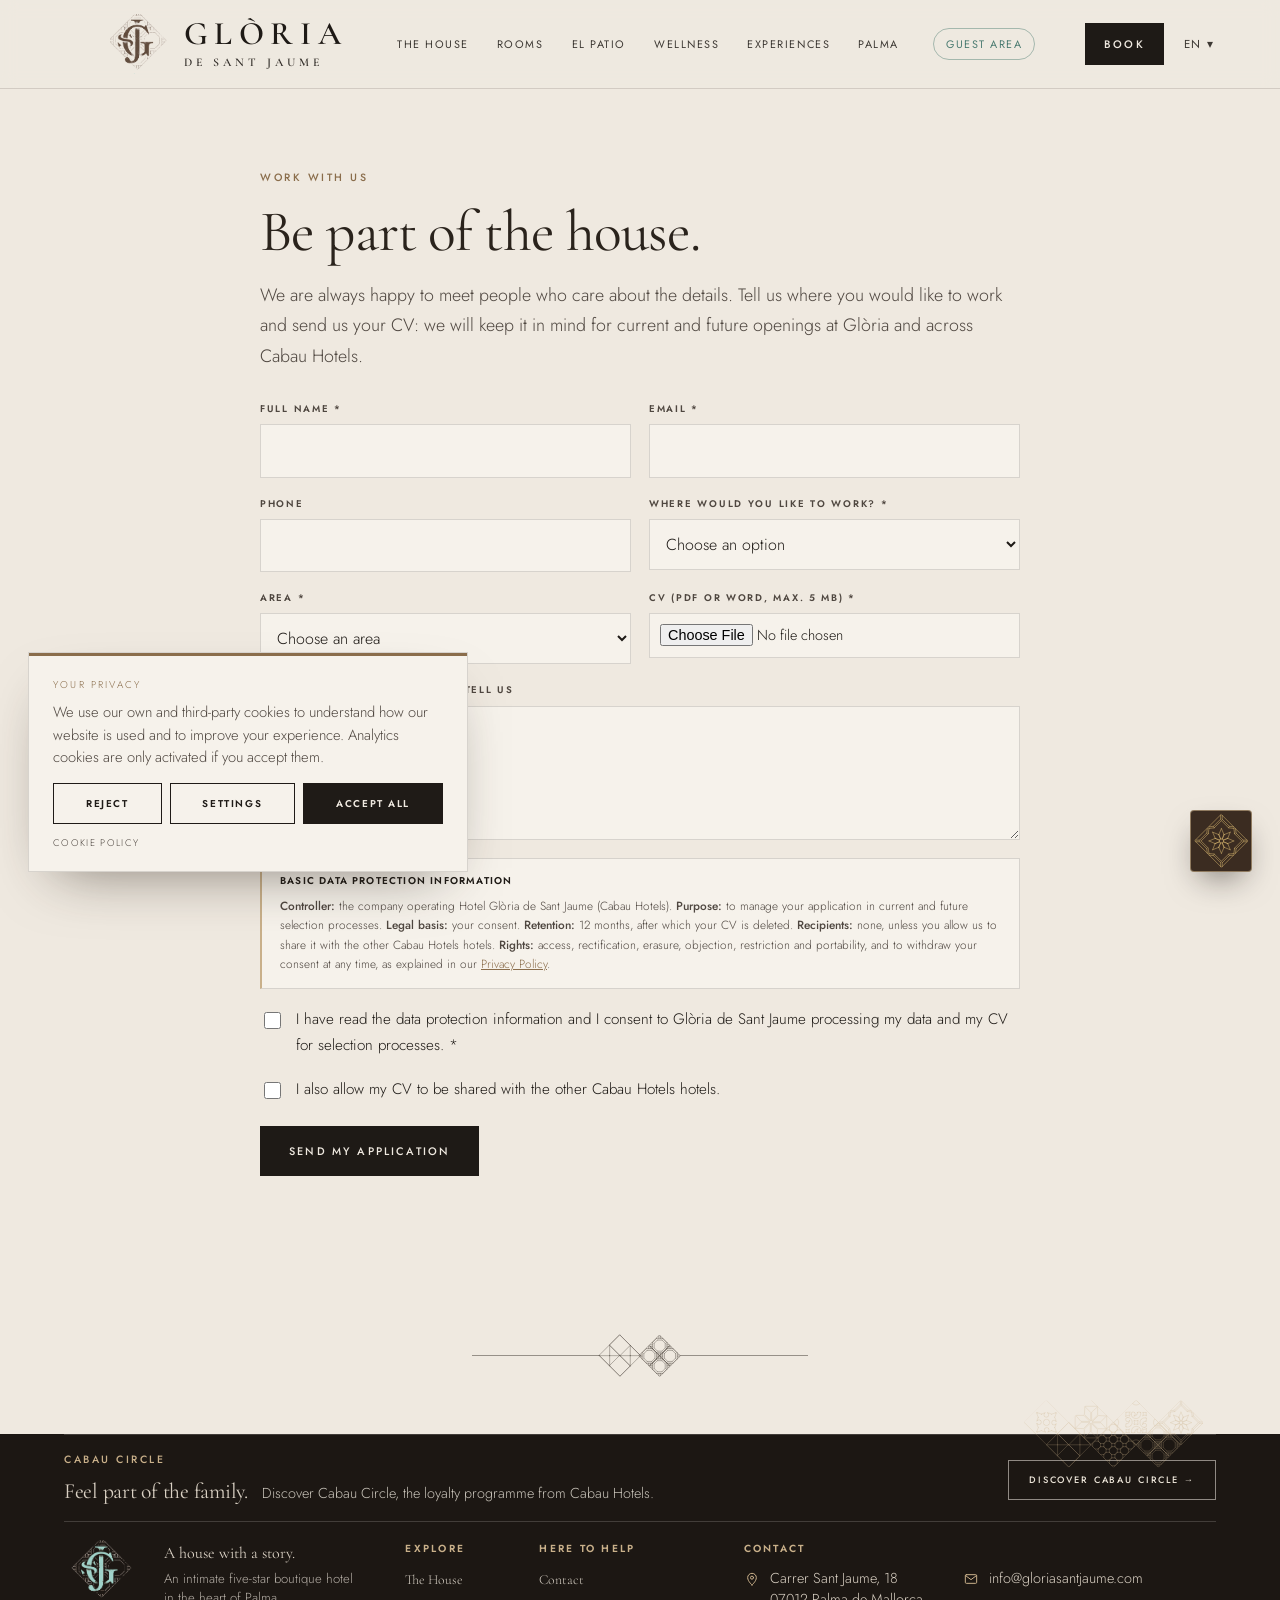
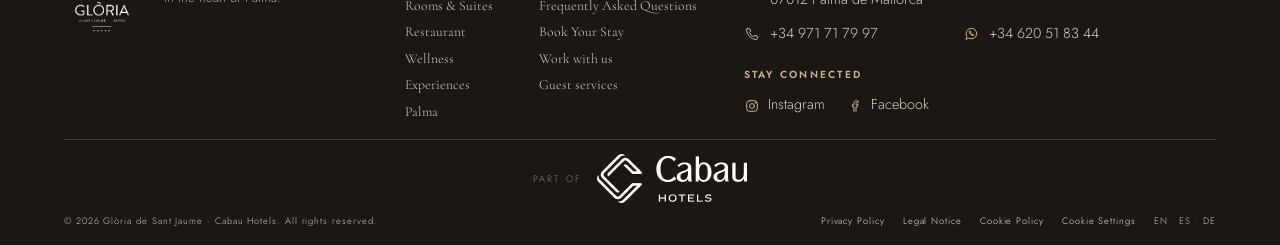
==== careers.html @ e336d6d0 "seo(web2): image names, alts, JSON-LD, OG (web2 URLs) Co-Authored-By: Claude Opus 5.5 <noreply@anthr" ====
<!doctype html>
<html lang="en">
<head>
<meta charset="utf-8">
<meta name="viewport" content="width=device-width, initial-scale=1, viewport-fit=cover">
<meta name="robots" content="noindex,nofollow">
<title>Work with us · Glòria de Sant Jaume</title>
<meta name="description" content="Join the team at Glòria de Sant Jaume and Cabau Hotels: send us your CV.">
<link rel="icon" type="image/png" sizes="64x64" href="img/favicon.png?v=02558355">
<link rel="apple-touch-icon" href="img/apple-touch-icon.png?v=4d293441">
<meta name="theme-color" content="#534134">
<link rel="preconnect" href="https://fonts.googleapis.com">
<link rel="preconnect" href="https://fonts.gstatic.com" crossorigin>
<link rel="stylesheet" href="https://fonts.googleapis.com/css2?family=Cormorant+Garamond:ital,wght@0,400;0,500;0,600;1,400;1,500&family=Jost:wght@300;400;500;600&display=swap">
<link rel="stylesheet" href="css/styles.css?v=75">
<link rel="stylesheet" href="css/concierge.css?v=3">
<link rel="stylesheet" href="css/requests.css?v=3">
<link rel="stylesheet" href="css/legal.css?v=5">
<link rel="stylesheet" href="css/careers.css?v=1">
<link rel="stylesheet" href="css/web2.css?v=3">
<!--seo:start-->
<meta property="og:type" content="website">
<meta property="og:site_name" content="Glòria de Sant Jaume">
<meta property="og:title" content="Work with us · Glòria de Sant Jaume">
<meta property="og:description" content="Join the team at Glòria de Sant Jaume and Cabau Hotels: send us your CV.">
<meta property="og:url" content="https://web2.hotelgloria.es/careers.html">
<meta property="og:image" content="https://web2.hotelgloria.es/img/interior-patio-hotel-gloria-de-sant-jaume-palma.jpg">
<meta name="twitter:card" content="summary_large_image">
<meta name="twitter:title" content="Work with us · Glòria de Sant Jaume">
<meta name="twitter:description" content="Join the team at Glòria de Sant Jaume and Cabau Hotels: send us your CV.">
<meta name="twitter:image" content="https://web2.hotelgloria.es/img/interior-patio-hotel-gloria-de-sant-jaume-palma.jpg">
<script type="application/ld+json">{"@context": "https://schema.org", "@graph": [{"@type": "WebPage", "@id": "https://web2.hotelgloria.es/careers.html#webpage", "url": "https://web2.hotelgloria.es/careers.html", "name": "Work with us · Glòria de Sant Jaume", "description": "Join the team at Glòria de Sant Jaume and Cabau Hotels: send us your CV.", "inLanguage": "en", "isPartOf": {"@type": "WebSite", "@id": "https://web2.hotelgloria.es/#website", "url": "https://web2.hotelgloria.es/", "name": "Glòria de Sant Jaume"}, "about": {"@id": "https://web2.hotelgloria.es/#hotel"}, "primaryImageOfPage": {"@type": "ImageObject", "url": "https://web2.hotelgloria.es/img/interior-patio-hotel-gloria-de-sant-jaume-palma.jpg"}}, {"@type": "BreadcrumbList", "itemListElement": [{"@type": "ListItem", "position": 1, "name": "Glòria de Sant Jaume", "item": "https://web2.hotelgloria.es/"}, {"@type": "ListItem", "position": 2, "name": "Work with us", "item": "https://web2.hotelgloria.es/careers.html"}]}, {"@type": "Hotel", "@id": "https://web2.hotelgloria.es/#hotel", "name": "Hotel Glòria de Sant Jaume", "url": "https://web2.hotelgloria.es/", "telephone": "+34 971 71 79 97", "email": "info@gloriasantjaume.com", "address": {"@type": "PostalAddress", "streetAddress": "Carrer Sant Jaume, 18", "postalCode": "07012", "addressLocality": "Palma", "addressRegion": "Illes Balears", "addressCountry": "ES"}, "geo": {"@type": "GeoCoordinates", "latitude": 39.5733526, "longitude": 2.6480637}, "starRating": {"@type": "Rating", "ratingValue": "5"}, "brand": {"@type": "Brand", "name": "Cabau Hotels", "url": "https://cabauhotels.com/"}, "sameAs": ["https://www.instagram.com/hotelgloriasantjaume", "https://www.facebook.com/hotelgloriasantjaume"]}]}</script>
<!--seo:end-->
</head>
<body class="legal-body">

<!-- ================= HEADER ================= -->
<header class="site-header" id="header">
  <div class="header-in">
    <button class="nav-toggle" aria-label="Menu">☰</button>
    <a class="logo" href="index.html"><img class="emblem emblem-light" src="img/emblem-light.png?v=4a5503ec" alt=""><img class="emblem emblem-dark" src="img/emblem-dark.png?v=d326d00e" alt=""><span class="txt"><span class="l1">GLÒRIA</span><span class="l2">de Sant Jaume</span></span></a>
    <nav class="main-nav">
      <a href="the-house.html">The House</a>
      <a href="rooms.html">Rooms</a>
      <a href="el-patio.html">El Patio</a>
      <a href="wellness.html">Wellness</a>
      <a href="experiences.html">Experiences</a>
      <a href="palma.html">Palma</a>
      <a class="nav-guest" href="guest.html">Guest area</a>
    </nav>
    <div class="header-right">
      <a class="btn btn-ghost-light" href="#book" data-book>Book</a>
      <span class="lang">EN ▾</span>
    </div>
  </div>
</header>

<!-- ================= TRABAJA CON NOSOTROS / WORK WITH US ================= -->
<main class="legal-page careers-page">
  <div class="legal-wrap">
    <span class="eyebrow">Work with us</span>
    <h1 class="careers-title">Be part of the house.</h1>
    <p class="legal-intro">We are always happy to meet people who care about the details. Tell us where you would like to work and send us your CV: we will keep it in mind for current and future openings at Glòria and across Cabau Hotels.</p>

    <form class="careers-form" id="careers-form" action="api/careers.php" method="post" enctype="multipart/form-data" novalidate>
      <div class="cf-row">
        <label class="cf-field"><span>Full name *</span><input type="text" name="name" required maxlength="120" autocomplete="name"></label>
        <label class="cf-field"><span>Email *</span><input type="email" name="email" required maxlength="160" autocomplete="email"></label>
      </div>
      <div class="cf-row">
        <label class="cf-field"><span>Phone</span><input type="tel" name="phone" maxlength="40" autocomplete="tel"></label>
        <label class="cf-field"><span>Where would you like to work? *</span>
          <select name="hotel" required>
            <option value="">Choose an option</option>
            <option value="gloria">Glòria de Sant Jaume · Palma</option>
            <option value="any-cabau">Any Cabau Hotels hotel</option>
            <option value="other">Another Cabau Hotels hotel (tell us below)</option>
          </select></label>
      </div>
      <div class="cf-row">
        <label class="cf-field"><span>Area *</span>
          <select name="area" required>
            <option value="">Choose an area</option>
            <option value="reception">Reception &amp; guest relations</option>
            <option value="housekeeping">Housekeeping</option>
            <option value="kitchen">Kitchen</option>
            <option value="dining">Restaurant &amp; bar</option>
            <option value="spa">Spa &amp; wellness</option>
            <option value="maintenance">Maintenance</option>
            <option value="sales">Sales, events &amp; marketing</option>
            <option value="admin">Administration</option>
            <option value="other">Other</option>
          </select></label>
        <label class="cf-field cf-file"><span>CV (PDF or Word, max. 5 MB) *</span><input type="file" name="cv" required accept=".pdf,.doc,.docx,application/pdf,application/msword,application/vnd.openxmlformats-officedocument.wordprocessingml.document"></label>
      </div>
      <label class="cf-field"><span>Anything you would like to tell us</span><textarea name="message" rows="4" maxlength="1500"></textarea></label>
      <label class="cf-hp" aria-hidden="true">Leave this field empty<input type="text" name="website" tabindex="-1" autocomplete="off"></label>

      <div class="cf-legal">
        <p class="cf-legal-title">Basic data protection information</p>
        <p><strong>Controller:</strong> the company operating Hotel Glòria de Sant Jaume (Cabau Hotels). <strong>Purpose:</strong> to manage your application in current and future selection processes. <strong>Legal basis:</strong> your consent. <strong>Retention:</strong> 12 months, after which your CV is deleted. <strong>Recipients:</strong> none, unless you allow us to share it with the other Cabau Hotels hotels. <strong>Rights:</strong> access, rectification, erasure, objection, restriction and portability, and to withdraw your consent at any time, as explained in our <a href="privacy.html">Privacy Policy</a>.</p>
      </div>
      <label class="cf-check"><input type="checkbox" name="consent" value="1" required><span>I have read the data protection information and I consent to Glòria de Sant Jaume processing my data and my CV for selection processes. *</span></label>
      <label class="cf-check"><input type="checkbox" name="share" value="1"><span>I also allow my CV to be shared with the other Cabau Hotels hotels.</span></label>

      <div class="cf-actions">
        <button class="btn btn-dark" type="submit">Send my application</button>
        <p class="cf-status" role="status" aria-live="polite"></p>
      </div>
    </form>
  </div>
</main>

<!-- ================= FOOTER ================= -->

<div class="tr-band" aria-hidden="true"><div class="tile-rule tr-pair"><span class="d"><svg aria-hidden="true" focusable="false" xmlns="http://www.w3.org/2000/svg" viewBox="-0.5 -0.5 37.3 37.3" fill="none" stroke="currentColor" stroke-linecap="round" stroke-linejoin="round"><path d="M-0.31 -0.23h36.21v36.21h-36.21z" stroke-width="0.47"/><path d="M17.8 17.87h18.11v18.11h-18.11z" stroke-width="0.47"/><path d="M-0.31 -0.23h18.11v18.11h-18.11z" stroke-width="0.47"/><path d="M35.9 -0.23L17.8 -0.23M17.8 -0.23L26.85 8.82M26.85 8.82L35.9 -0.23" stroke-width="0.47"/><path d="M17.8 17.87L35.9 17.87M35.9 17.87L26.85 8.82M26.85 8.82L17.8 17.87" stroke-width="0.47"/><path d="M17.8 17.87L-0.31 17.87M-0.31 17.87L8.74 26.93M8.74 26.93L17.8 17.87" stroke-width="0.47"/><path d="M-0.31 35.98L17.8 35.98M17.8 35.98L8.74 26.93M8.74 26.93L-0.31 35.98" stroke-width="0.47"/></svg></span><span class="d"><svg aria-hidden="true" focusable="false" xmlns="http://www.w3.org/2000/svg" viewBox="-0.5 -0.5 37.3 37.3" fill="none" stroke="currentColor" stroke-linecap="round" stroke-linejoin="round"><path d="M35.9 13.03L35.9 5.53M35.9 5.53L30.6 0.22M30.6 0.22L23.1 0.22M23.1 0.22L17.8 5.53M17.8 5.53L17.8 13.03M17.8 13.03L23.1 18.33M23.1 18.33L30.6 18.33M30.6 18.33L35.9 13.03" stroke-width="0.47"/><path d="M33.73 12.13L33.73 6.43M33.73 6.43L29.7 2.4M29.7 2.4L24 2.4M24 2.4L19.97 6.43M19.97 6.43L19.97 12.13M19.97 12.13L24 16.16M24 16.16L29.7 16.16M29.7 16.16L33.73 12.13" stroke-width="0.47"/><path d="M33.99 14.94L35.9 16.85" stroke-width="0.47"/><path d="M34.42 18.33L32.51 16.42" stroke-width="0.47"/><path d="M32.51 2.13L34.42 0.22" stroke-width="0.47"/><path d="M35.9 1.71L33.99 3.62" stroke-width="0.47"/><path d="M19.71 3.62L17.8 1.71" stroke-width="0.47"/><path d="M19.28 0.22L21.19 2.13" stroke-width="0.47"/><path d="M21.19 16.42L19.28 18.33" stroke-width="0.47"/><path d="M17.8 16.85L19.71 14.94" stroke-width="0.47"/><path d="M35.9 31.14L35.9 23.64M35.9 23.64L30.6 18.33M30.6 18.33L23.1 18.33M23.1 18.33L17.8 23.64M17.8 23.64L17.8 31.14M17.8 31.14L23.1 36.44M23.1 36.44L30.6 36.44M30.6 36.44L35.9 31.14" stroke-width="0.47"/><path d="M33.73 30.24L33.73 24.53M33.73 24.53L29.7 20.5M29.7 20.5L24 20.5M24 20.5L19.97 24.53M19.97 24.53L19.97 30.24M19.97 30.24L24 34.27M24 34.27L29.7 34.27M29.7 34.27L33.73 30.24" stroke-width="0.47"/><path d="M33.99 33.05L35.9 34.96" stroke-width="0.47"/><path d="M34.42 36.44L32.51 34.53" stroke-width="0.47"/><path d="M32.51 20.24L34.42 18.33" stroke-width="0.47"/><path d="M35.9 19.82L33.99 21.73" stroke-width="0.47"/><path d="M19.71 21.73L17.8 19.82" stroke-width="0.47"/><path d="M19.28 18.33L21.19 20.24" stroke-width="0.47"/><path d="M21.19 34.53L19.28 36.44" stroke-width="0.47"/><path d="M17.8 34.96L19.71 33.05" stroke-width="0.47"/><path d="M17.8 13.03L17.8 5.53M17.8 5.53L12.49 0.22M12.49 0.22L4.99 0.22M4.99 0.22L-0.31 5.53M-0.31 5.53L-0.31 13.03M-0.31 13.03L4.99 18.33M4.99 18.33L12.49 18.33M12.49 18.33L17.8 13.03" stroke-width="0.47"/><path d="M15.63 12.13L15.63 6.43M15.63 6.43L11.59 2.4M11.59 2.4L5.89 2.4M5.89 2.4L1.86 6.43M1.86 6.43L1.86 12.13M1.86 12.13L5.89 16.16M5.89 16.16L11.59 16.16M11.59 16.16L15.63 12.13" stroke-width="0.47"/><path d="M15.89 14.94L17.8 16.85" stroke-width="0.47"/><path d="M16.31 18.33L14.4 16.42" stroke-width="0.47"/><path d="M14.4 2.13L16.31 0.22" stroke-width="0.47"/><path d="M17.8 1.71L15.89 3.62" stroke-width="0.47"/><path d="M1.6 3.62L-0.31 1.71" stroke-width="0.47"/><path d="M1.17 0.22L3.08 2.13" stroke-width="0.47"/><path d="M3.08 16.42L1.17 18.33" stroke-width="0.47"/><path d="M-0.31 16.85L1.6 14.94" stroke-width="0.47"/><path d="M17.8 31.14L17.8 23.64M17.8 23.64L12.49 18.33M12.49 18.33L4.99 18.33M4.99 18.33L-0.31 23.64M-0.31 23.64L-0.31 31.14M-0.31 31.14L4.99 36.44M4.99 36.44L12.49 36.44M12.49 36.44L17.8 31.14" stroke-width="0.47"/><path d="M15.63 30.24L15.63 24.53M15.63 24.53L11.59 20.5M11.59 20.5L5.89 20.5M5.89 20.5L1.86 24.53M1.86 24.53L1.86 30.24M1.86 30.24L5.89 34.27M5.89 34.27L11.59 34.27M11.59 34.27L15.63 30.24" stroke-width="0.47"/><path d="M15.89 33.05L17.8 34.96" stroke-width="0.47"/><path d="M16.31 36.44L14.4 34.53" stroke-width="0.47"/><path d="M14.4 20.24L16.31 18.33" stroke-width="0.47"/><path d="M17.8 19.82L15.89 21.73" stroke-width="0.47"/><path d="M1.6 21.73L-0.31 19.82" stroke-width="0.47"/><path d="M1.17 18.33L3.08 20.24" stroke-width="0.47"/><path d="M3.08 34.53L1.17 36.44" stroke-width="0.47"/><path d="M-0.31 34.96L1.6 33.05" stroke-width="0.47"/><path d="M17.8 0.23h18.11v18.11h-18.11z" stroke-width="0.47"/><path d="M17.8 18.33h18.11v18.11h-18.11z" stroke-width="0.47"/><path d="M-0.31 0.23h18.11v18.11h-18.11z" stroke-width="0.47"/><path d="M-0.31 18.33h18.11v18.11h-18.11z" stroke-width="0.47"/></svg></span></div></div>

<footer class="footer">
  <span class="brand-orn orn-foot" aria-hidden="true"><svg viewBox="0 0 205.3 77.0" fill="none" stroke="currentColor" stroke-width=".6" stroke-linecap="round" stroke-linejoin="round" aria-hidden="true"><defs><clipPath id="oc1"><rect x="-0.45" y="-0.45" width="37.1" height="37.1"/></clipPath></defs><g clip-path="url(#oc1)" transform="translate(25.7 25.7) rotate(45) translate(-18.15 -18.15)"><path d="M14.19 17.75C14.19 15.72 15.84 14.07 17.87 14.07M17.87 14.07C19.9 14.07 21.55 15.72 21.55 17.75M21.55 17.75C21.55 19.79 19.9 21.43 17.87 21.43M17.87 21.43C15.84 21.43 14.19 19.79 14.19 17.75M20.33 28.55C21.99 28.17 23.51 27.42 24.8 26.39M24.8 26.39C24.59 26.44 24.37 26.47 24.14 26.47M24.14 26.47C22.62 26.47 21.38 25.23 21.38 23.71M21.38 23.71C21.38 22.19 22.62 20.95 24.14 20.95M24.14 20.95C25.66 20.95 26.9 22.19 26.9 23.71M26.9 23.71C26.9 23.89 26.88 24.06 26.85 24.23M26.85 24.23C27.7 23.05 28.33 21.7 28.66 20.23M28.66 20.23L28.66 20.24M28.66 20.24C30.88 19.92 33.46 17.76 33.46 17.76M33.46 17.76L33.46 17.75M33.46 17.75L33.46 17.75M33.46 17.75C33.46 17.75 30.88 15.58 28.66 15.27M28.66 15.27L28.66 15.27M28.66 15.27C28.33 13.81 27.7 12.46 26.85 11.28M26.85 11.28C26.88 11.45 26.9 11.62 26.9 11.8M26.9 11.8C26.9 13.32 25.66 14.56 24.14 14.56M24.14 14.56C22.62 14.56 21.38 13.32 21.38 11.8M21.38 11.8C21.38 10.28 22.62 9.04 24.14 9.04M24.14 9.04C24.37 9.04 24.59 9.07 24.8 9.12M24.8 9.12C23.51 8.09 21.99 7.34 20.33 6.96M20.33 6.96C19.95 4.78 17.88 2.31 17.88 2.31M17.88 2.31L17.87 2.31M17.87 2.31L17.86 2.31M17.86 2.31C17.86 2.31 15.79 4.78 15.41 6.96M15.41 6.96C13.75 7.34 12.23 8.09 10.94 9.12M10.94 9.12C11.15 9.07 11.38 9.04 11.6 9.04M11.6 9.04C13.13 9.04 14.36 10.28 14.36 11.8M14.36 11.8C14.36 13.32 13.13 14.56 11.6 14.56M11.6 14.56C10.08 14.56 8.84 13.32 8.84 11.8M8.84 11.8C8.84 11.62 8.86 11.45 8.89 11.28M8.89 11.28C8.04 12.46 7.42 13.81 7.08 15.27M7.08 15.27L7.08 15.27M7.08 15.27C4.86 15.58 2.28 17.75 2.28 17.75M2.28 17.75L2.28 17.75M2.28 17.75L2.28 17.76M2.28 17.76C2.28 17.76 4.86 19.92 7.08 20.24M7.08 20.24L7.08 20.23M7.08 20.23C7.42 21.7 8.04 23.05 8.89 24.23M8.89 24.23C8.86 24.06 8.84 23.89 8.84 23.71M8.84 23.71C8.84 22.19 10.08 20.95 11.6 20.95M11.6 20.95C13.13 20.95 14.36 22.19 14.36 23.71M14.36 23.71C14.36 25.23 13.13 26.47 11.6 26.47M11.6 26.47C11.38 26.47 11.15 26.44 10.94 26.39M10.94 26.39C12.23 27.42 13.75 28.17 15.41 28.55M15.41 28.55C15.79 30.73 17.86 33.2 17.86 33.2M17.86 33.2L17.87 33.2M17.87 33.2L17.88 33.2M17.88 33.2C17.88 33.2 19.95 30.73 20.33 28.55" stroke-width="0.47"/><path d="M-0.2 -0.36h36.21v36.21h-36.21z" stroke-width="0.47"/></g><g clip-path="url(#oc1)" transform="translate(77.0 25.7) rotate(45) translate(-18.15 -18.15)"><path d="M24.67 0.48 L18.14 6.32 L18.14 16.53 L24.67 10z" stroke-width="0.47"/><path d="M34.73 10.72 L25.98 10.24 L18.76 17.45 L28 17.45z" stroke-width="0.47"/><path d="M34.61 25.08 L28.76 18.55 L18.55 18.55 L25.08 25.08z" stroke-width="0.47"/><path d="M24.37 35.14 L24.85 26.39 L17.63 19.17 L17.63 28.4z" stroke-width="0.47"/><path d="M10.01 35.01 L16.54 29.17 L16.54 18.96 L10.01 25.49z" stroke-width="0.47"/><path d="M-0.05 24.77 L8.7 25.25 L15.92 18.04 L6.68 18.04z" stroke-width="0.47"/><path d="M0.08 10.41 L5.92 16.94 L16.13 16.94 L9.6 10.41z" stroke-width="0.47"/><path d="M10.32 0.35 L9.83 9.1 L17.05 16.32 L17.05 7.09z" stroke-width="0.47"/><path d="M-0.77 -0.36h36.21v36.21h-36.21z" stroke-width="0.47"/><path d="M24.85 -0.36L35.45 10.24" stroke-width="0.47"/><path d="M24.85 35.85L35.45 25.25" stroke-width="0.47"/><path d="M9.83 35.85L-0.77 25.25" stroke-width="0.47"/><path d="M9.83 -0.36L-0.77 10.24" stroke-width="0.47"/></g><g clip-path="url(#oc1)" transform="translate(128.3 25.7) rotate(45) translate(-18.15 -18.15)"><path d="M-0.17 -0.36h36.21v36.21h-36.21z" stroke-width="0.47"/><path d="M24.81 14.05C24.74 13.81 24.69 13.56 24.69 13.3M24.69 13.3C24.69 11.98 25.77 10.9 27.09 10.9M27.09 10.9C28.42 10.9 29.49 11.98 29.49 13.3M29.49 13.3C29.49 14.07 29.14 14.74 28.58 15.18M28.58 15.18L28.58 15.19M28.58 15.19C27.64 15.94 26.43 16.39 25.12 16.39M25.12 16.39C22.06 16.39 19.57 13.91 19.57 10.84M19.57 10.84C19.57 8.76 20.73 6.94 22.43 5.99M22.43 5.99L22.44 5.99M22.44 5.99C23.71 6.33 24.68 7.37 24.93 8.67M24.93 8.67L24.93 8.67M24.93 8.67C24.13 9.31 23.61 10.3 23.61 11.41M23.61 11.41C23.61 12.46 24.07 13.41 24.81 14.05" stroke-width="0.47"/><path d="M24.81 21.45C24.74 21.68 24.69 21.93 24.69 22.19M24.69 22.19C24.69 23.52 25.77 24.59 27.09 24.59M27.09 24.59C28.42 24.59 29.49 23.52 29.49 22.19M29.49 22.19C29.49 21.43 29.14 20.75 28.58 20.31M28.58 20.31L28.58 20.31M28.58 20.31C27.64 19.55 26.43 19.1 25.12 19.1M25.12 19.1C22.06 19.1 19.57 21.59 19.57 24.65M19.57 24.65C19.57 26.74 20.73 28.56 22.43 29.51M22.43 29.51L22.44 29.51M22.44 29.51C23.71 29.16 24.68 28.13 24.93 26.83M24.93 26.83L24.93 26.83M24.93 26.83C24.13 26.19 23.61 25.2 23.61 24.09M23.61 24.09C23.61 23.03 24.07 22.09 24.81 21.45" stroke-width="0.47"/><path d="M31.29 21.14C31.2 19.46 29.98 18.07 28.37 17.75M28.37 17.75C29.98 17.43 31.2 16.04 31.29 14.35M31.29 14.35L34.34 17.74M34.34 17.74L31.29 21.14" stroke-width="0.47"/><path d="M17.65 14.82L18.22 14.82M18.22 14.82C18.55 16.1 19.55 17.1 20.83 17.43M20.83 17.43L20.83 18.07M20.83 18.07C19.55 18.4 18.55 19.41 18.22 20.68M18.22 20.68L17.65 20.68M17.65 20.68C17.32 19.41 16.32 18.4 15.04 18.07M15.04 18.07L15.04 17.43M15.04 17.43C16.32 17.1 17.32 16.1 17.65 14.82" stroke-width="0.47"/><path d="M11.06 21.45C11.13 21.68 11.18 21.93 11.18 22.19M11.18 22.19C11.18 23.52 10.1 24.59 8.78 24.59M8.78 24.59C7.45 24.59 6.38 23.52 6.38 22.19M6.38 22.19C6.38 21.43 6.73 20.75 7.29 20.31M7.29 20.31L7.29 20.31M7.29 20.31C8.23 19.55 9.44 19.1 10.75 19.1M10.75 19.1C13.81 19.1 16.3 21.59 16.3 24.65M16.3 24.65C16.3 26.74 15.14 28.56 13.44 29.51M13.44 29.51L13.43 29.51M13.43 29.51C12.16 29.16 11.19 28.13 10.94 26.83M10.94 26.83C11.75 26.19 12.26 25.2 12.26 24.09M12.26 24.09C12.26 23.03 11.8 22.09 11.06 21.45" stroke-width="0.47"/><path d="M11.06 14.05C11.13 13.81 11.18 13.56 11.18 13.3M11.18 13.3C11.18 11.98 10.1 10.9 8.78 10.9M8.78 10.9C7.45 10.9 6.38 11.98 6.38 13.3M6.38 13.3C6.38 14.07 6.73 14.74 7.29 15.18M7.29 15.18L7.29 15.19M7.29 15.19C8.23 15.94 9.44 16.39 10.75 16.39M10.75 16.39C13.81 16.39 16.3 13.91 16.3 10.84M16.3 10.84C16.3 8.76 15.14 6.94 13.44 5.99M13.44 5.99L13.43 5.99M13.43 5.99C12.16 6.33 11.19 7.37 10.94 8.67M10.94 8.67L10.94 8.67M10.94 8.67C11.75 9.31 12.26 10.3 12.26 11.41M12.26 11.41C12.26 12.46 11.8 13.41 11.06 14.05" stroke-width="0.47"/><path d="M4.58 14.35C4.67 16.04 5.89 17.42 7.51 17.75M7.51 17.75C5.89 18.07 4.67 19.46 4.58 21.14M4.58 21.14L1.53 17.75M1.53 17.75L4.58 14.35" stroke-width="0.47"/><path d="M17.94 1.53L20.67 3.92M20.67 3.92C19.3 4.3 18.22 5.43 17.93 6.84M17.93 6.84C17.66 5.52 16.71 4.46 15.47 4.01M15.47 4.01L17.94 1.53" stroke-width="0.47"/><path d="M15.47 31.48C16.71 31.03 17.66 29.97 17.93 28.65M17.93 28.65C18.22 30.06 19.3 31.19 20.67 31.57M20.67 31.57L17.94 33.96M17.94 33.96L15.47 31.48" stroke-width="0.47"/><path d="M-0.17 30.15C2.97 30.15 5.53 32.71 5.53 35.85M5.53 35.85L-0.17 35.85M-0.17 35.85L-0.17 30.15" stroke-width="0.47"/><path d="M-0.17 5.34C2.97 5.34 5.53 2.78 5.53 -0.36M5.53 -0.36L-0.17 -0.36M-0.17 -0.36L-0.17 5.34" stroke-width="0.47"/><path d="M36.04 5.34C32.9 5.34 30.35 2.78 30.35 -0.36M30.35 -0.36L36.04 -0.36M36.04 -0.36L36.04 5.34" stroke-width="0.47"/><path d="M36.04 30.15C32.9 30.15 30.35 32.71 30.35 35.85M30.35 35.85L36.04 35.85M36.04 35.85L36.04 30.15" stroke-width="0.47"/></g><g clip-path="url(#oc1)" transform="translate(179.7 25.7) rotate(45) translate(-18.15 -18.15)"><path d="M18.15 19.95C16.98 19.95 16.04 19 16.04 17.84M16.04 17.84C16.04 16.67 16.98 15.72 18.15 15.72M18.15 15.72C19.32 15.72 20.26 16.67 20.26 17.84M20.26 17.84C20.26 19 19.32 19.95 18.15 19.95" stroke-width="0.47"/><path d="M0.05 -0.26h36.19v36.19h-36.19z" stroke-width="0.47"/><path d="M20.1 18.64L24.29 20.38M24.29 20.38L30.2 17.84M30.2 17.84L24.29 15.29M24.29 15.29L20.09 17.03" stroke-width="0.47"/><path d="M18.96 19.79L20.69 23.98M20.69 23.98L26.67 26.35M26.67 26.35L24.29 20.38M24.29 20.38L20.1 18.64" stroke-width="0.47"/><path d="M18.96 19.79L20.69 23.98M20.69 23.98L18.15 29.88M18.15 29.88L15.6 23.98M15.6 23.98L17.34 19.79" stroke-width="0.47"/><path d="M17.34 19.79L15.6 23.98M15.6 23.98L9.63 26.35M9.63 26.35L12.1 20.34M12.1 20.34L16.2 18.64" stroke-width="0.47"/><path d="M16.2 18.64L12.11 20.34M12.11 20.34L6.1 17.83M6.1 17.83L12.01 15.29M12.01 15.29L16.19 17.02" stroke-width="0.47"/><path d="M16.19 17.02L12.01 15.29M12.01 15.29L9.63 9.32M9.63 9.32L15.6 11.69M15.6 11.69L17.34 15.88" stroke-width="0.47"/><path d="M17.34 15.88L15.6 11.69M15.6 11.69L18.15 5.79M18.15 5.79L20.69 11.69M20.69 11.69L18.96 15.88" stroke-width="0.47"/><path d="M18.96 15.88L20.69 11.69M20.69 11.69L26.67 9.32M26.67 9.32L24.29 15.29M24.29 15.29L20.09 17.03" stroke-width="0.47"/><path d="M18.15 34.94C14.01 31.78 14 31.78 13.74 31.78M13.74 31.78L4.2 31.78M4.2 31.78L4.2 22.24M4.2 22.24C4.2 22.07 4.14 21.9 4.04 21.76M4.04 21.76L1.04 17.83M1.04 17.83L4.04 13.9M4.04 13.9C4.14 13.77 4.2 13.6 4.2 13.43M4.2 13.43L4.2 3.88M4.2 3.88L13.74 3.88M13.74 3.88C13.92 3.88 14.08 3.83 14.22 3.72M14.22 3.72L18.15 0.72M18.15 0.72L22.08 3.72M22.08 3.72C22.22 3.83 22.38 3.88 22.55 3.88M22.55 3.88L32.1 3.88M32.1 3.88L32.1 13.43M32.1 13.43C32.1 13.6 32.16 13.77 32.26 13.9M32.26 13.9L35.26 17.83M35.26 17.83L32.26 21.76M32.26 21.76C32.16 21.9 32.1 22.07 32.1 22.24M32.1 22.24L32.1 31.78M32.1 31.78L22.55 31.78M22.55 31.78C22.38 31.78 22.22 31.84 22.08 31.95M22.08 31.95L18.15 34.94M36.27 34.85L33.67 32.24M33.67 32.24L33.67 22.5M33.67 22.5L36.24 19.13M36.25 16.55L33.67 13.16M33.67 13.16L33.67 3.43M33.67 3.43L36.25 0.84M35.14 -0.27L32.56 2.32M32.56 2.32L22.82 2.32M22.82 2.32L19.45 -0.26M16.86 -0.26L13.48 2.32M13.48 2.32L3.74 2.32M3.74 2.32L1.16 -0.26M0.06 0.85L2.63 3.43M2.63 3.43L2.63 13.16M2.63 13.16L0.05 16.54M0.05 19.13L2.63 22.5M2.63 22.5L2.63 32.24M2.63 32.24L0.05 34.82M1.16 35.93L3.74 33.35M3.74 33.35L13.48 33.35M13.48 33.35C14.14 33.85 15.89 35.19 16.86 35.93M19.44 35.93L22.82 33.35M22.82 33.35L32.56 33.35M32.56 33.35L35.15 35.94" stroke-width="0.47"/></g><g clip-path="url(#oc1)" transform="translate(51.3 51.3) rotate(45) translate(-18.15 -18.15)"><path d="M-0.31 -0.23h36.21v36.21h-36.21z" stroke-width="0.47"/><path d="M17.8 17.87h18.11v18.11h-18.11z" stroke-width="0.47"/><path d="M-0.31 -0.23h18.11v18.11h-18.11z" stroke-width="0.47"/><path d="M35.9 -0.23L17.8 -0.23M17.8 -0.23L26.85 8.82M26.85 8.82L35.9 -0.23" stroke-width="0.47"/><path d="M17.8 17.87L35.9 17.87M35.9 17.87L26.85 8.82M26.85 8.82L17.8 17.87" stroke-width="0.47"/><path d="M17.8 17.87L-0.31 17.87M-0.31 17.87L8.74 26.93M8.74 26.93L17.8 17.87" stroke-width="0.47"/><path d="M-0.31 35.98L17.8 35.98M17.8 35.98L8.74 26.93M8.74 26.93L-0.31 35.98" stroke-width="0.47"/></g><g clip-path="url(#oc1)" transform="translate(102.7 51.3) rotate(45) translate(-18.15 -18.15)"><path d="M-0.17 0.2h36.21v36.21h-36.21z" stroke-width="0.47"/><path d="M17.8 6.6L17.8 2.85M17.8 2.85L15.14 0.2M15.14 0.2L11.39 0.2M11.39 0.2L8.74 2.85M8.74 2.85L8.74 6.6M8.74 6.6L11.39 9.25M11.39 9.25L15.14 9.25M15.14 9.25L17.8 6.6" stroke-width="0.47"/><path d="M17.8 15.65L17.8 11.9M17.8 11.9L15.14 9.25M15.14 9.25L11.39 9.25M11.39 9.25L8.74 11.9M8.74 11.9L8.74 15.65M8.74 15.65L11.39 18.3M11.39 18.3L15.14 18.3M15.14 18.3L17.8 15.65" stroke-width="0.47"/><path d="M8.74 6.6L8.74 2.85M8.74 2.85L6.13 0.2M6.13 0.2L2.44 0.2M2.44 0.2L-0.17 2.85M-0.17 2.85L-0.17 6.6M-0.17 6.6L2.44 9.25M2.44 9.25L6.13 9.25M6.13 9.25L8.74 6.6" stroke-width="0.47"/><path d="M8.74 15.65L8.74 11.9M8.74 11.9L6.13 9.25M6.13 9.25L2.44 9.25M2.44 9.25L-0.17 11.9M-0.17 11.9L-0.17 15.65M-0.17 15.65L2.44 18.3M2.44 18.3L6.13 18.3M6.13 18.3L8.74 15.65" stroke-width="0.47"/><path d="M17.94 24.71L17.94 20.96M17.94 20.96L15.28 18.3M15.28 18.3L11.53 18.3M11.53 18.3L8.88 20.96M8.88 20.96L8.88 24.71M8.88 24.71L11.53 27.36M11.53 27.36L15.28 27.36M15.28 27.36L17.94 24.71" stroke-width="0.47"/><path d="M17.8 33.76L17.8 30.01M17.8 30.01L15.14 27.36M15.14 27.36L11.39 27.36M11.39 27.36L8.74 30.01M8.74 30.01L8.74 33.76M8.74 33.76L11.39 36.41M11.39 36.41L15.14 36.41M15.14 36.41L17.8 33.76" stroke-width="0.47"/><path d="M8.88 24.71L8.88 20.96M8.88 20.96L6.23 18.3M6.23 18.3L2.48 18.3M2.48 18.3L-0.17 20.96M-0.17 20.96L-0.17 24.71M-0.17 24.71L2.48 27.36M2.48 27.36L6.23 27.36M6.23 27.36L8.88 24.71" stroke-width="0.47"/><path d="M8.74 33.76L8.74 30.01M8.74 30.01L6.13 27.36M6.13 27.36L2.44 27.36M2.44 27.36L-0.17 30.01M-0.17 30.01L-0.17 33.76M-0.17 33.76L2.44 36.41M2.44 36.41L6.13 36.41M6.13 36.41L8.74 33.76" stroke-width="0.47"/><path d="M35.9 6.6L35.9 2.85M35.9 2.85L33.25 0.2M33.25 0.2L29.5 0.2M29.5 0.2L26.85 2.85M26.85 2.85L26.85 6.6M26.85 6.6L29.5 9.25M29.5 9.25L33.25 9.25M33.25 9.25L35.9 6.6" stroke-width="0.47"/><path d="M35.9 15.65L35.9 11.9M35.9 11.9L33.25 9.25M33.25 9.25L29.5 9.25M29.5 9.25L26.85 11.9M26.85 11.9L26.85 15.65M26.85 15.65L29.5 18.3M29.5 18.3L33.25 18.3M33.25 18.3L35.9 15.65" stroke-width="0.47"/><path d="M26.85 6.6L26.85 2.85M26.85 2.85L24.2 0.2M24.2 0.2L20.45 0.2M20.45 0.2L17.8 2.85M17.8 2.85L17.8 6.6M17.8 6.6L20.45 9.25M20.45 9.25L24.2 9.25M24.2 9.25L26.85 6.6" stroke-width="0.47"/><path d="M26.85 15.65L26.85 11.9M26.85 11.9L24.2 9.25M24.2 9.25L20.45 9.25M20.45 9.25L17.8 11.9M17.8 11.9L17.8 15.65M17.8 15.65L20.45 18.3M20.45 18.3L24.2 18.3M24.2 18.3L26.85 15.65" stroke-width="0.47"/><path d="M35.9 24.71L35.9 20.96M35.9 20.96L33.25 18.3M33.25 18.3L29.5 18.3M29.5 18.3L26.85 20.96M26.85 20.96L26.85 24.71M26.85 24.71L29.5 27.36M29.5 27.36L33.25 27.36M33.25 27.36L35.9 24.71" stroke-width="0.47"/><path d="M35.9 33.76L35.9 30.01M35.9 30.01L33.25 27.36M33.25 27.36L29.5 27.36M29.5 27.36L26.85 30.01M26.85 30.01L26.85 33.76M26.85 33.76L29.5 36.41M29.5 36.41L33.25 36.41M33.25 36.41L35.9 33.76" stroke-width="0.47"/><path d="M26.85 24.71L26.85 20.96M26.85 20.96L24.2 18.3M24.2 18.3L20.45 18.3M20.45 18.3L17.8 20.96M17.8 20.96L17.8 24.71M17.8 24.71L20.45 27.36M20.45 27.36L24.2 27.36M24.2 27.36L26.85 24.71" stroke-width="0.47"/><path d="M26.85 33.76L26.85 30.01M26.85 30.01L24.2 27.36M24.2 27.36L20.45 27.36M20.45 27.36L17.8 30.01M17.8 30.01L17.8 33.76M17.8 33.76L20.45 36.41M20.45 36.41L24.2 36.41M24.2 36.41L26.85 33.76" stroke-width="0.47"/></g><g clip-path="url(#oc1)" transform="translate(154.0 51.3) rotate(45) translate(-18.15 -18.15)"><path d="M35.9 13.03L35.9 5.53M35.9 5.53L30.6 0.22M30.6 0.22L23.1 0.22M23.1 0.22L17.8 5.53M17.8 5.53L17.8 13.03M17.8 13.03L23.1 18.33M23.1 18.33L30.6 18.33M30.6 18.33L35.9 13.03" stroke-width="0.47"/><path d="M33.73 12.13L33.73 6.43M33.73 6.43L29.7 2.4M29.7 2.4L24 2.4M24 2.4L19.97 6.43M19.97 6.43L19.97 12.13M19.97 12.13L24 16.16M24 16.16L29.7 16.16M29.7 16.16L33.73 12.13" stroke-width="0.47"/><path d="M33.99 14.94L35.9 16.85" stroke-width="0.47"/><path d="M34.42 18.33L32.51 16.42" stroke-width="0.47"/><path d="M32.51 2.13L34.42 0.22" stroke-width="0.47"/><path d="M35.9 1.71L33.99 3.62" stroke-width="0.47"/><path d="M19.71 3.62L17.8 1.71" stroke-width="0.47"/><path d="M19.28 0.22L21.19 2.13" stroke-width="0.47"/><path d="M21.19 16.42L19.28 18.33" stroke-width="0.47"/><path d="M17.8 16.85L19.71 14.94" stroke-width="0.47"/><path d="M35.9 31.14L35.9 23.64M35.9 23.64L30.6 18.33M30.6 18.33L23.1 18.33M23.1 18.33L17.8 23.64M17.8 23.64L17.8 31.14M17.8 31.14L23.1 36.44M23.1 36.44L30.6 36.44M30.6 36.44L35.9 31.14" stroke-width="0.47"/><path d="M33.73 30.24L33.73 24.53M33.73 24.53L29.7 20.5M29.7 20.5L24 20.5M24 20.5L19.97 24.53M19.97 24.53L19.97 30.24M19.97 30.24L24 34.27M24 34.27L29.7 34.27M29.7 34.27L33.73 30.24" stroke-width="0.47"/><path d="M33.99 33.05L35.9 34.96" stroke-width="0.47"/><path d="M34.42 36.44L32.51 34.53" stroke-width="0.47"/><path d="M32.51 20.24L34.42 18.33" stroke-width="0.47"/><path d="M35.9 19.82L33.99 21.73" stroke-width="0.47"/><path d="M19.71 21.73L17.8 19.82" stroke-width="0.47"/><path d="M19.28 18.33L21.19 20.24" stroke-width="0.47"/><path d="M21.19 34.53L19.28 36.44" stroke-width="0.47"/><path d="M17.8 34.96L19.71 33.05" stroke-width="0.47"/><path d="M17.8 13.03L17.8 5.53M17.8 5.53L12.49 0.22M12.49 0.22L4.99 0.22M4.99 0.22L-0.31 5.53M-0.31 5.53L-0.31 13.03M-0.31 13.03L4.99 18.33M4.99 18.33L12.49 18.33M12.49 18.33L17.8 13.03" stroke-width="0.47"/><path d="M15.63 12.13L15.63 6.43M15.63 6.43L11.59 2.4M11.59 2.4L5.89 2.4M5.89 2.4L1.86 6.43M1.86 6.43L1.86 12.13M1.86 12.13L5.89 16.16M5.89 16.16L11.59 16.16M11.59 16.16L15.63 12.13" stroke-width="0.47"/><path d="M15.89 14.94L17.8 16.85" stroke-width="0.47"/><path d="M16.31 18.33L14.4 16.42" stroke-width="0.47"/><path d="M14.4 2.13L16.31 0.22" stroke-width="0.47"/><path d="M17.8 1.71L15.89 3.62" stroke-width="0.47"/><path d="M1.6 3.62L-0.31 1.71" stroke-width="0.47"/><path d="M1.17 0.22L3.08 2.13" stroke-width="0.47"/><path d="M3.08 16.42L1.17 18.33" stroke-width="0.47"/><path d="M-0.31 16.85L1.6 14.94" stroke-width="0.47"/><path d="M17.8 31.14L17.8 23.64M17.8 23.64L12.49 18.33M12.49 18.33L4.99 18.33M4.99 18.33L-0.31 23.64M-0.31 23.64L-0.31 31.14M-0.31 31.14L4.99 36.44M4.99 36.44L12.49 36.44M12.49 36.44L17.8 31.14" stroke-width="0.47"/><path d="M15.63 30.24L15.63 24.53M15.63 24.53L11.59 20.5M11.59 20.5L5.89 20.5M5.89 20.5L1.86 24.53M1.86 24.53L1.86 30.24M1.86 30.24L5.89 34.27M5.89 34.27L11.59 34.27M11.59 34.27L15.63 30.24" stroke-width="0.47"/><path d="M15.89 33.05L17.8 34.96" stroke-width="0.47"/><path d="M16.31 36.44L14.4 34.53" stroke-width="0.47"/><path d="M14.4 20.24L16.31 18.33" stroke-width="0.47"/><path d="M17.8 19.82L15.89 21.73" stroke-width="0.47"/><path d="M1.6 21.73L-0.31 19.82" stroke-width="0.47"/><path d="M1.17 18.33L3.08 20.24" stroke-width="0.47"/><path d="M3.08 34.53L1.17 36.44" stroke-width="0.47"/><path d="M-0.31 34.96L1.6 33.05" stroke-width="0.47"/><path d="M17.8 0.23h18.11v18.11h-18.11z" stroke-width="0.47"/><path d="M17.8 18.33h18.11v18.11h-18.11z" stroke-width="0.47"/><path d="M-0.31 0.23h18.11v18.11h-18.11z" stroke-width="0.47"/><path d="M-0.31 18.33h18.11v18.11h-18.11z" stroke-width="0.47"/></g></svg></span><!--/orn-->
  <div class="wrap">
    <div class="cabau">

      <div><span class="eyebrow">Cabau Circle</span><h3>Feel part of the family.</h3><p class="muted" style="color:rgba(243,237,226,.8)">Discover Cabau Circle, the loyalty programme from Cabau Hotels.</p></div>
      <a class="btn btn-ghost-light" href="https://cabauhotels.com/" target="_blank" rel="noopener">Discover Cabau Circle →</a>
    </div>
    <div class="footer-cols">
      <div class="flogo">
        <img loading="lazy" decoding="async" class="foot-logo" src="img/logo-light.png?v=b30fa514" alt="Glòria de Sant Jaume · Palma"><div class="line"></div>
        <p class="serif-lead" style="font-size:1.2rem;margin:0 0 6px">A house with a story.</p>
        <p class="muted" style="color:rgba(243,237,226,.7);font-size:.95rem">An intimate five-star boutique hotel in the heart of Palma.</p>
      </div>
      <div><h4>Explore</h4><ul>
        <li><a href="the-house.html">The House</a></li><li><a href="rooms.html">Rooms &amp; Suites</a></li>
        <li><a href="el-patio.html">Restaurant</a></li><li><a href="wellness.html">Wellness</a></li>
        <li><a href="experiences.html">Experiences</a></li><li><a href="palma.html">Palma</a></li></ul></div>
      <div><h4>Here to help</h4><ul>
        <li><a href="#contact">Contact</a></li><li><a href="#faq" data-concierge>Frequently Asked Questions</a></li>
        <li><a href="#book" data-book>Book Your Stay</a></li><li><a href="careers.html">Work with us</a></li><li><a href="guest.html">Guest services</a></li></ul></div>
      <div id="contact"><h4>Contact</h4>
        <div class="ct-grid">
          <div class="contact-row"><svg class="ci" viewBox="0 0 24 24" width="16" height="16" fill="none" stroke="currentColor" stroke-width="1.5" stroke-linecap="round" stroke-linejoin="round" aria-hidden="true"><path d="M12 21s-6.5-5.6-6.5-11a6.5 6.5 0 0 1 13 0c0 5.4-6.5 11-6.5 11z"/><circle cx="12" cy="10" r="2.3"/></svg><span>Carrer Sant Jaume, 18<br>07012 Palma de Mallorca</span></div>
          <div class="contact-row"><svg class="ci" viewBox="0 0 24 24" width="16" height="16" fill="none" stroke="currentColor" stroke-width="1.5" stroke-linecap="round" stroke-linejoin="round" aria-hidden="true"><rect x="3.5" y="5.5" width="17" height="13" rx="1.5"/><path d="M4 7l8 6 8-6"/></svg><span><a href="mailto:info@gloriasantjaume.com">info@gloriasantjaume.com</a></span></div>
          <div class="contact-row"><svg class="ci" viewBox="0 0 24 24" width="16" height="16" fill="none" stroke="currentColor" stroke-width="1.5" stroke-linecap="round" stroke-linejoin="round" aria-hidden="true"><path d="M5 4h3.5l1.6 4-2.2 1.4a11 11 0 0 0 6.7 6.7l1.4-2.2 4 1.6V19a1.5 1.5 0 0 1-1.6 1.5A16.5 16.5 0 0 1 3.5 5.6 1.5 1.5 0 0 1 5 4z"/></svg><span><a href="tel:+34971717997">+34 971 71 79 97</a></span></div>
          <div class="contact-row"><svg class="ci" viewBox="0 0 24 24" width="16" height="16" fill="none" stroke="currentColor" stroke-width="1.5" stroke-linecap="round" stroke-linejoin="round" aria-hidden="true"><path d="M4.5 19.5l1.2-3.9A8 8 0 1 1 8.6 18.4z"/><path d="M9.3 8.6c.3 2.6 2.9 5.3 5.9 5.9l1-1.3-1.8-.9-.8.7c-1-.4-2.1-1.5-2.6-2.6l.7-.8-.8-1.8z"/></svg><span><a href="https://wa.me/34620518344" target="_blank" rel="noopener" data-track="whatsapp">+34 620 51 83 44</a></span></div>
        </div>
        <h4 class="ct-h">Stay connected</h4>
        <div class="ct-social">
          <a href="https://www.instagram.com/hotelgloriasantjaume" target="_blank" rel="noopener" data-track="instagram"><svg class="ci" viewBox="0 0 24 24" width="16" height="16" fill="none" stroke="currentColor" stroke-width="1.5" stroke-linecap="round" stroke-linejoin="round" aria-hidden="true"><rect x="4" y="4" width="16" height="16" rx="4.5"/><circle cx="12" cy="12" r="3.6"/><circle cx="16.9" cy="7.1" r=".6" fill="currentColor"/></svg><span>Instagram</span></a>
          <a href="https://www.facebook.com/hotelgloriasantjaume" target="_blank" rel="noopener" data-track="facebook"><svg class="ci" viewBox="0 0 24 24" width="16" height="16" fill="none" stroke="currentColor" stroke-width="1.5" stroke-linecap="round" stroke-linejoin="round" aria-hidden="true"><path d="M13.5 20v-7h2.6l.4-3h-3V8.3c0-.9.3-1.4 1.5-1.4h1.6V4.2a20 20 0 0 0-2.4-.1c-2.3 0-3.8 1.4-3.8 4V10H8v3h2.4v7"/></svg><span>Facebook</span></a>
        </div></div>
    </div>
    <div class="cabau-affil"><span class="pa">Part of</span><a href="https://cabauhotels.com/" target="_blank" rel="noopener"><img loading="lazy" decoding="async" src="img/logo-cabau.webp?v=c63f5e16" alt="Cabau Hotels"></a></div>
    <div class="footer-bottom">
      <span>© 2026 Glòria de Sant Jaume · Cabau Hotels. All rights reserved.</span>
      <span class="links"><a href="privacy.html">Privacy Policy</a><a href="legal.html">Legal Notice</a><a href="cookies.html">Cookie Policy</a><a href="#" data-cookie-settings>Cookie Settings</a><span>EN · ES · DE</span></span>
    </div>
  </div>
</footer>

<a class="sticky-book btn btn-dark" href="index.html#book" data-book>Check availability</a>

<script src="js/i18n-data.js?v=23hd"></script>
<script src="js/i18n.js?v=4"></script>
<script src="js/consent.js?v=4"></script>
<script src="js/site.js?v=21d"></script>
<script src="js/concierge.js?v=5t" defer></script>
<script src="js/requests.js?v=7" defer></script>
<script src="js/careers.js?v=2" defer></script>
</body>
</html>
---- css/styles.css ----
/* =====================================================================
   GLÒRIA DE SANT JAUME — sistema de diseño (réplica del diseño de Lara)
   Fase 1: estructura y estilo fieles al mockup. La marca oficial
   (Karma + Montserrat, marrón #5F4B3C / turquesa #9DD4CA) se aplicará
   en una fase posterior.
   ===================================================================== */

:root{
  /* Paleta cálida editorial (tomada de los mockups) */
  /* Colores oficiales de marca: marron #5F4B3C · turquesa #9DD4CA */
  --cream:      #F3EDE2;   /* fondo principal (esencia calida) */
  --cream-2:    #EBE3D5;   /* seccion alterna */
  --paper:      #F8F3EA;   /* tarjetas claras */
  --ink:        #2B2118;   /* texto principal */
  --muted:      #6E5B49;   /* texto secundario (marron suave) */
  --brown:      #534134;   /* marrón web (2 puntos más oscuro que #5F4B3C de marca) — bandas / footer / botones */
  --brown-2:    #463526;   /* marron profundo */
  --olive:      #3C7E72;   /* turquesa profundo (acento boton/CTA) */
  --teal:       #9DD4CA;   /* MARCA — turquesa (acento) */
  --turq-deep:  #3C7E72;   /* turquesa legible sobre fondo claro */
  --line:       rgba(95,75,60,.18);
  --line-light: rgba(247,242,233,.20);

  --serif: "Karma", Georgia, "Times New Roman", serif;   /* MARCA (Rooney) — titulares + cuerpo */
  --body:  "Karma", Georgia, serif;                        /* MARCA (Rooney) — cuerpo */
  --sans:  "Montserrat", "Segoe UI", system-ui, sans-serif; /* MARCA (Brandon) — labels/nav/UI */

  --wrap: 1180px;
  --gutter: clamp(20px, 5vw, 64px);
  color-scheme: light;
}

*{box-sizing:border-box}
html{scroll-behavior:smooth}
body{
  margin:0;
  background:var(--cream);
  color:var(--ink);
  font-family:var(--body);
  font-size:19px;
  line-height:1.6;
  -webkit-font-smoothing:antialiased;
  text-rendering:optimizeLegibility;
}
img{max-width:100%;display:block}
a{color:inherit;text-decoration:none}
h1,h2,h3,h4{font-family:var(--serif);font-weight:400;margin:0;letter-spacing:-.01em}

/* ---------- utilidades ---------- */
.wrap{max-width:var(--wrap);margin:0 auto;padding-inline:var(--gutter)}
.eyebrow{
  font-family:var(--sans);font-size:.68rem;font-weight:600;
  letter-spacing:.28em;text-transform:uppercase;color:var(--turq-deep);
}
.serif-lead{font-family:var(--serif)}
.muted{color:var(--muted)}
.section{padding-block:clamp(56px,8vw,104px)}
.section h2{font-size:clamp(2rem,4.4vw,3.1rem);line-height:1.05;text-wrap:balance;margin:.35em 0 .5em}
.section p{max-width:46ch}

/* botones */
.btn{
  display:inline-flex;align-items:center;gap:.6em;cursor:pointer;
  font-family:var(--sans);font-size:.7rem;font-weight:600;letter-spacing:.16em;
  text-transform:uppercase;padding:15px 26px;border:1px solid transparent;
  border-radius:1px;transition:background .2s,color .2s,border-color .2s,transform .15s;
}
.btn:hover{transform:translateY(-1px)}
.btn-dark{background:var(--brown);color:var(--cream)}
.btn-dark:hover{background:var(--brown-2)}
.btn-olive{background:var(--olive);color:#fff}
.btn-ghost{border-color:var(--ink);color:var(--ink)}
.btn-ghost:hover{background:var(--ink);color:var(--cream)}
.btn-ghost-light{border-color:rgba(247,242,233,.6);color:var(--cream)}
.btn-ghost-light:hover{background:var(--cream);color:var(--ink)}
.link-arrow{
  font-family:var(--sans);font-size:.7rem;font-weight:600;letter-spacing:.16em;
  text-transform:uppercase;display:inline-flex;align-items:center;gap:.5em;
  border-bottom:1px solid var(--line);padding-bottom:4px;transition:gap .2s,border-color .2s;
}
.link-arrow:hover{gap:.9em;border-color:var(--ink)}

/* marco de foto (placeholder — se sustituira por foto real del hotel) */
.ph{
  position:relative;overflow:hidden;background:
    linear-gradient(135deg,#d9cdb9,#c3b299 60%,#a8927a);
  display:flex;align-items:center;justify-content:center;
}
.ph::after{
  content:attr(data-ph);position:absolute;font-family:var(--sans);
  font-size:.6rem;letter-spacing:.22em;text-transform:uppercase;
  color:rgba(43,33,24,.55);border:1px solid rgba(43,33,24,.3);
  padding:6px 11px;border-radius:1px;background:rgba(248,243,234,.35);
}
.ph.dark{background:linear-gradient(135deg,#4a3c30,#2f251d)}
.ph.dark::after{color:rgba(243,237,226,.7);border-color:rgba(243,237,226,.35);background:rgba(44,34,27,.35)}

/* =====================================================================
   HEADER
   ===================================================================== */
.site-header{
  position:sticky;top:env(safe-area-inset-top,0px);z-index:50;
  background:rgba(243,237,226,.9);backdrop-filter:blur(10px);
  border-bottom:1px solid var(--line);
}
.site-header.on-hero{background:transparent;border-color:transparent;color:var(--cream);backdrop-filter:none;-webkit-backdrop-filter:none}
.header-in{
  max-width:none;margin:0 auto;padding:14px var(--gutter);
  display:flex;align-items:center;justify-content:space-between;gap:clamp(16px,3vw,48px);
}
.logo{font-family:var(--serif);text-align:center;line-height:1;letter-spacing:.02em}
.logo .l1{font-size:1.5rem;letter-spacing:.14em}
.logo .l2{font-family:var(--sans);font-size:.5rem;letter-spacing:.34em;text-transform:uppercase;margin-top:5px;opacity:.85}
.main-nav{display:flex;gap:clamp(16px,2.2vw,40px);align-items:center;flex-wrap:nowrap}
.main-nav a{
  font-family:var(--sans);font-size:.72rem;font-weight:500;letter-spacing:.12em;
  text-transform:uppercase;color:inherit;opacity:.85;transition:opacity .2s;white-space:nowrap;
}
.main-nav a:hover{opacity:1}
.header-right{display:flex;align-items:center;gap:18px}
.lang{font-family:var(--sans);font-size:.72rem;letter-spacing:.12em;text-transform:uppercase;opacity:.85}
.nav-toggle{display:none;background:none;border:none;color:inherit;font-size:1.5rem;cursor:pointer}

/* =====================================================================
   HERO
   ===================================================================== */
.hero{
  position:relative;min-height:88vh;display:flex;align-items:flex-end;
  color:var(--cream);margin-top:-88px;padding-top:88px;
  overflow:hidden;isolation:isolate;background:#33271d;
}
.hero .ph{position:absolute;inset:0;z-index:-1}
.hero-in{max-width:var(--wrap);margin:0 auto;width:100%;padding:0 var(--gutter) clamp(48px,8vh,90px)}
.hero h1{font-size:clamp(3rem,8vw,6rem);line-height:.98;color:var(--cream)}
.hero .sub{font-family:var(--serif);font-size:clamp(1rem,2vw,1.35rem);margin-top:22px;opacity:.92}
.scroll-cue{
  margin-top:34px;width:46px;height:46px;border:1px solid rgba(243,237,226,.6);
  border-radius:50%;display:flex;align-items:center;justify-content:center;font-size:1.1rem;
}

/* barra de reservas */
.booking-bar{
  background:var(--paper);border:1px solid var(--line);
  margin:-38px auto 0;position:relative;z-index:5;max-width:var(--wrap);
  display:flex;flex-wrap:wrap;align-items:stretch;
  box-shadow:0 18px 50px -30px rgba(43,33,24,.5);
}
.booking-bar .field{
  flex:1 1 150px;padding:16px 22px;border-right:1px solid var(--line);
  display:flex;flex-direction:column;gap:3px;
}
.booking-bar .field .k{font-family:var(--sans);font-size:.56rem;letter-spacing:.2em;text-transform:uppercase;color:var(--muted)}
.booking-bar .field .v{font-family:var(--body);font-size:1rem}
.booking-bar .btn{flex:0 0 auto;border-radius:0;padding-inline:34px}
.wrap-offset{margin-inline:var(--gutter)}

/* =====================================================================
   BLOQUES DE CONTENIDO
   ===================================================================== */
.two-col{display:grid;grid-template-columns:1fr 1fr;gap:clamp(30px,5vw,72px);align-items:center}
.two-col.text-right{direction:rtl}
.two-col.text-right>*{direction:ltr}
.stack-cta{display:flex;gap:14px;flex-wrap:wrap;margin-top:30px}

/* THE HOUSE detalle */
.house-grid{display:grid;grid-template-columns:1fr 1fr;grid-template-rows:1fr 1fr;gap:12px}
.house-grid .ph:first-child{grid-row:span 2;aspect-ratio:auto}

/* MUSIC (banda oscura) */
.band{background:var(--brown);color:var(--cream)}
.band .eyebrow,.band .muted{color:rgba(243,237,226,.72)}
.band h2{color:var(--cream)}
.schedule{margin-top:34px;border-top:1px solid var(--line-light)}
.schedule .row{
  display:grid;grid-template-columns:130px 90px 1fr auto;gap:20px;align-items:center;
  padding:17px 0;border-bottom:1px solid var(--line-light);font-family:var(--body);
}
.schedule .row .day{font-family:var(--sans);font-size:.72rem;letter-spacing:.14em;text-transform:uppercase}
.schedule .row .time{font-family:var(--sans);font-size:.8rem;letter-spacing:.08em;justify-self:end;opacity:.85}
.schedule .row .kind{font-size:.78rem;font-family:var(--sans);letter-spacing:.1em;text-transform:uppercase;opacity:.75}

/* WELLNESS split */
.wellness-split{display:grid;grid-template-columns:1fr 1fr}
.wellness-split .pane{position:relative;min-height:460px;display:flex;align-items:center;color:var(--cream)}
.wellness-split .pane .ph{position:absolute;inset:0;z-index:-1}
.wellness-split .pane .inner{padding:clamp(30px,4vw,60px)}
.wellness-split .pane h2{color:var(--cream);font-size:clamp(1.7rem,3vw,2.5rem)}

/* PALMA cards */
.palma-cards{display:grid;grid-template-columns:repeat(3,1fr);gap:22px;margin-top:40px}
.palma-cards .card .ph{aspect-ratio:4/3;margin-bottom:16px}
.palma-cards .card .lab{font-family:var(--serif);font-size:1.2rem;display:flex;justify-content:space-between;align-items:center}

/* REVIEWS */
.reviews{text-align:center}
.reviews .grid{display:grid;grid-template-columns:repeat(3,1fr);gap:0;margin-top:44px}
.reviews .q{padding:0 30px;border-left:1px solid var(--line)}
.reviews .q:first-child{border-left:none}
.reviews blockquote{font-family:var(--serif);font-size:1.15rem;line-height:1.45;margin:0 0 20px}
.reviews .stars{color:#b08d57;letter-spacing:.3em;font-size:.8rem}
.reviews .who{font-family:var(--sans);font-size:.72rem;letter-spacing:.14em;text-transform:uppercase;margin-top:12px}
.reviews .where{font-family:var(--sans);font-size:.62rem;letter-spacing:.12em;text-transform:uppercase;color:var(--muted);margin-top:4px}

/* BOOK DIRECT */
.benefits{display:grid;grid-template-columns:repeat(5,1fr);gap:26px;margin:44px 0}
.benefits .b{text-align:center}
.benefits .b .ico{font-size:1.4rem;color:var(--teal);margin-bottom:12px}
.benefits .b .t{font-family:var(--sans);font-size:.64rem;font-weight:600;letter-spacing:.14em;text-transform:uppercase;margin-bottom:8px}
.benefits .b p{font-size:.9rem;margin:0 auto;color:rgba(243,237,226,.78);max-width:22ch}
.band .booking-bar{background:rgba(248,243,234,.06);border-color:var(--line-light);color:var(--cream);box-shadow:none}
.band .booking-bar .field{border-color:var(--line-light)}
.band .booking-bar .field .k,.band .booking-bar .field .v{color:var(--cream)}

/* CLOSING */
.closing{position:relative;color:var(--cream);text-align:right;min-height:clamp(340px,30vw,440px);display:flex;align-items:center;overflow:hidden;isolation:isolate;background:#33271d}
.closing .ph{position:absolute;inset:0;z-index:-1}
.closing .inner{margin-left:auto;padding:clamp(30px,6vw,90px)}
.closing h2{color:var(--cream);font-size:clamp(2.2rem,5vw,3.6rem)}
.closing .logo{margin-top:24px}

/* =====================================================================
   FOOTER (segun FOOTER.png)
   ===================================================================== */
.footer{background:var(--brown);color:var(--cream)}
.cabau{border:1px solid var(--line-light);border-radius:2px;padding:clamp(24px,4vw,44px);
  display:grid;grid-template-columns:auto 1fr auto;gap:40px;align-items:center;margin:56px 0 20px}
.cabau .cc-logo{font-family:var(--serif);text-align:center;line-height:1;border-right:1px solid var(--line-light);padding-right:40px}
.cabau .cc-logo .cc{font-size:3rem;letter-spacing:.05em}
.cabau .cc-logo .cn{font-family:var(--sans);font-size:.62rem;letter-spacing:.24em;text-transform:uppercase;margin-top:10px}
.cabau .cc-logo .cs{font-family:var(--sans);font-size:.52rem;letter-spacing:.24em;text-transform:uppercase;opacity:.6;margin-top:4px}
.cabau h3{font-size:1.9rem}
.cabau .eyebrow{color:var(--teal)}
.footer-cols{display:grid;grid-template-columns:1.6fr 1fr 1fr 1.2fr;gap:36px;padding:50px 0 30px}
.footer-cols h4{font-family:var(--sans);font-size:.64rem;font-weight:600;letter-spacing:.22em;text-transform:uppercase;color:var(--teal);margin:0 0 18px}
.footer-cols .flogo .l1{font-family:var(--serif);font-size:2.2rem;letter-spacing:.16em}
.footer-cols .flogo .l2{font-family:var(--sans);font-size:.56rem;letter-spacing:.3em;text-transform:uppercase;margin-top:8px;opacity:.8}
.footer-cols .flogo .line{width:44px;height:1px;background:var(--line-light);margin:22px 0 18px}
.footer-cols ul{list-style:none;margin:0;padding:0;display:grid;gap:11px;font-family:var(--serif);font-size:1.05rem}
.footer-cols ul li a{opacity:.9}
.footer-cols ul li a:hover{opacity:1;color:var(--teal)}
.footer-cols .contact-row{display:flex;gap:12px;margin-bottom:12px;font-size:.98rem;align-items:baseline}
.footer-bottom{border-top:1px solid var(--line-light);padding:22px 0 40px;display:flex;
  justify-content:space-between;flex-wrap:wrap;gap:14px;font-family:var(--sans);
  font-size:.68rem;letter-spacing:.1em;color:rgba(243,237,226,.7)}
.footer-bottom .links{display:flex;gap:26px;flex-wrap:wrap}

/* =====================================================================
   RESPONSIVE
   ===================================================================== */
@media (max-width:900px){
  .main-nav{display:none}
  .nav-toggle{display:block}
  .two-col{grid-template-columns:1fr;gap:28px}
  .two-col.text-right{direction:ltr}
  .wellness-split{grid-template-columns:1fr}
  .palma-cards{grid-template-columns:1fr}
  .reviews .grid{grid-template-columns:1fr;gap:34px}
  .reviews .q{border-left:none;border-top:1px solid var(--line);padding:28px 0 0}
  .reviews .q:first-child{border-top:none}
  .benefits{grid-template-columns:1fr 1fr;gap:30px}
  .cabau{grid-template-columns:1fr;text-align:center}
  .cabau .cc-logo{border-right:none;border-bottom:1px solid var(--line-light);padding:0 0 26px}
  .footer-cols{grid-template-columns:1fr 1fr}
  .schedule .row{grid-template-columns:1fr auto;gap:6px 16px}
  .schedule .row .kind{grid-column:1/-1;order:3}
  .booking-bar .field{border-right:none;border-bottom:1px solid var(--line)}
  .booking-bar .btn{width:100%}
}
@media (prefers-reduced-motion:reduce){*{scroll-behavior:auto!important;transition:none!important}}

/* =====================================================================
   PAGINAS INTERIORES — extensiones
   ===================================================================== */
.imgframe{position:relative;overflow:hidden;background:#d9cdb9}
.imgframe img{width:100%;height:100%;object-fit:cover;display:block}
.main-nav a.active{opacity:1;border-bottom:1px solid currentColor;padding-bottom:3px}

/* hero de pagina interior con imagen de fondo */
.page-hero{position:relative;min-height:80vh;display:flex;align-items:center;
  color:var(--cream);margin-top:-88px;padding-top:88px;overflow:hidden;isolation:isolate;background:#33271d}
.page-hero img.bg{position:absolute;inset:0;width:100%;height:100%;object-fit:cover;z-index:-2}
.page-hero::before{content:"";position:absolute;inset:0;z-index:-1;
  background:linear-gradient(90deg,rgba(28,20,13,.6),rgba(28,20,13,.15) 55%,rgba(28,20,13,.35))}
.page-hero .hero-in{max-width:var(--wrap);margin:0 auto;width:100%;padding:0 var(--gutter)}
.page-hero.center{text-align:center}
.page-hero.center .hero-in{max-width:900px}
.page-hero h1{font-size:clamp(2.6rem,6.5vw,4.6rem);line-height:1;color:var(--cream)}
.page-hero .sub{font-family:var(--serif);font-size:clamp(1rem,2vw,1.3rem);margin-top:18px;opacity:.92}

/* grid de categorias de habitacion */
.cat-grid{display:grid;grid-template-columns:repeat(5,1fr);gap:18px;margin-top:36px}
.cat-grid .cat .imgframe{aspect-ratio:3/4;margin-bottom:14px}
.cat-grid .cat h3{font-size:1.15rem;margin:0 0 6px}
.cat-grid .cat p{font-size:.86rem;color:var(--muted);margin:0 0 12px;min-height:2.4em}

/* composicion de imagenes (your stay / details) */
.compose-3{display:grid;grid-template-columns:1.4fr 1fr;grid-template-rows:1fr 1fr;gap:12px}
.compose-3 .big{grid-row:span 2}
.compose-3 .imgframe{min-height:150px}

/* fila de detalles con leyenda */
.detail-row{display:grid;gap:16px;margin-top:36px}
.detail-row.cols-5{grid-template-columns:repeat(5,1fr)}
.detail-row.cols-4{grid-template-columns:repeat(4,1fr)}
.detail-row.cols-3{grid-template-columns:repeat(3,1fr)}
.detail-row .item .imgframe{aspect-ratio:1;margin-bottom:12px}
.detail-row .item .cap{font-family:var(--sans);font-size:.6rem;letter-spacing:.16em;text-transform:uppercase;color:var(--muted)}
.detail-row .item .ct{font-family:var(--serif);font-size:1.05rem;margin-top:4px}

/* tarjetas de experiencia / guia con foto */
.photo-cards{display:grid;gap:22px;margin-top:36px}
.photo-cards.cols-4{grid-template-columns:repeat(4,1fr)}
.photo-cards.cols-3{grid-template-columns:repeat(3,1fr)}
.photo-cards .pc .imgframe{aspect-ratio:4/3;margin-bottom:14px}
.photo-cards .pc .eyebrow{font-size:.58rem}
.photo-cards .pc h3{font-size:1.2rem;margin:6px 0}
.photo-cards .pc p{font-size:.9rem;color:var(--muted);margin:0 0 12px}

/* banda de cita centrada */
.quote-band{text-align:center;padding-block:clamp(40px,6vw,72px);background:var(--cream-2)}
.quote-band p{font-family:var(--serif);font-size:clamp(1.4rem,3.4vw,2.2rem);max-width:24ch;margin:0 auto;line-height:1.2}

@media (max-width:900px){
  .cat-grid{grid-template-columns:1fr 1fr}
  .compose-3{grid-template-columns:1fr}
  .compose-3 .big{grid-row:auto}
  .detail-row.cols-5,.detail-row.cols-4{grid-template-columns:1fr 1fr}
  .photo-cards.cols-4,.photo-cards.cols-3{grid-template-columns:1fr 1fr}
}

/* ---- fondos con imagen real (home) ---- */
.bg{position:absolute;inset:0;width:100%;height:100%;object-fit:cover;z-index:-1}
.hero{position:relative}
.hero .bg{z-index:-2}
.hero::before{content:"";position:absolute;inset:0;z-index:-1;
  background:linear-gradient(180deg,rgba(30,22,16,.42),rgba(30,22,16,.12) 42%,rgba(30,22,16,.66))}
.wellness-split .pane{overflow:hidden;isolation:isolate}
.wellness-split .pane.dark-pane::before{content:"";position:absolute;inset:0;z-index:0;
  background:linear-gradient(90deg,rgba(22,16,10,.7) 0%,rgba(22,16,10,.5) 45%,rgba(22,16,10,.12) 80%)}
.wellness-split .pane.light-pane::before{content:"";position:absolute;inset:0;z-index:0;
  background:linear-gradient(90deg,rgba(243,237,226,.94) 0%,rgba(243,237,226,.86) 42%,rgba(243,237,226,.2) 78%)}
.wellness-split .pane .inner{position:relative;z-index:1}
.closing::before{content:"";position:absolute;inset:0;z-index:0;
  background:linear-gradient(90deg,rgba(22,16,10,.1),rgba(22,16,10,.62))}
.closing .inner{position:relative;z-index:1}

/* =====================================================================
   LOGO OFICIAL DE MARCA (emblema baldosa + lockup)
   ===================================================================== */
.logo{display:flex;align-items:center;gap:15px;text-align:left;margin-left:clamp(12px,3.5vw,64px)}
.logo .emblem{width:60px;height:60px;object-fit:contain;flex:0 0 auto;display:block}
.logo .txt{line-height:1}
.logo .l1{font-family:var(--serif);font-size:1.4rem;letter-spacing:.16em;font-weight:500}
.logo .l2{font-family:var(--sans);font-size:.5rem;letter-spacing:.32em;text-transform:uppercase;margin-top:5px;opacity:.85}
/* intercambio claro/oscuro segun estado del header */
.site-header.on-hero .emblem-dark{display:none}
.site-header:not(.on-hero) .emblem-light{display:none}
/* logo de footer (lockup completo, negativo sobre marron) */
.foot-logo{width:188px;max-width:62vw;height:auto;margin-bottom:6px;display:block}

/* =====================================================================
   AJUSTES DE MARCA — wordmark del logo + Cabau Circle
   ===================================================================== */
/* wordmark "Glòria / de Sant Jaume" con la letra de marca (serif elegante) */
.logo .l1{font-family:"Cormorant Garamond",var(--serif);font-size:2.05rem;letter-spacing:.2em;font-weight:600;line-height:.9}
.logo .l2{font-family:"Cormorant Garamond",var(--serif);font-size:.74rem;letter-spacing:.34em;text-transform:uppercase;margin-top:8px;font-weight:600;opacity:.9}

/* Cabau Circle — logo real: CC serif elegante + CABAU CIRCLE turquesa + LOYALTY PROGRAMME */
.cabau .cc-logo .cc{font-family:"Cormorant Garamond",var(--serif);font-size:3.6rem;letter-spacing:.1em;font-weight:600;color:var(--cream);line-height:.85}
.cabau .cc-logo .cn{font-family:var(--sans);font-size:.64rem;letter-spacing:.3em;text-transform:uppercase;margin-top:10px;color:var(--teal);font-weight:600}
.cabau .cc-logo .cs{font-family:var(--sans);font-size:.5rem;letter-spacing:.3em;text-transform:uppercase;opacity:.55;margin-top:6px}

.logo .txt .l1,.logo .txt .l2{display:block}

/* =====================================================================
   SELECTOR DE IDIOMA
   ===================================================================== */
.lang-switch{position:relative}
.lang-btn{background:none;border:none;color:inherit;cursor:pointer;display:inline-flex;align-items:center;gap:5px;
  font-family:var(--sans);font-size:.72rem;letter-spacing:.12em;text-transform:uppercase;padding:4px 2px}
.lang-menu{position:absolute;right:0;top:150%;min-width:140px;background:var(--paper);border:1px solid var(--line);
  display:none;flex-direction:column;z-index:90;box-shadow:0 14px 34px -20px rgba(43,33,24,.55);border-radius:2px;overflow:hidden}
.lang-menu.open{display:flex}
.lang-menu a{padding:11px 16px;font-family:var(--sans);font-size:.72rem;letter-spacing:.08em;color:var(--ink)}
.lang-menu a:hover{background:var(--cream-2)}
.lang-menu a[aria-current="true"]{color:var(--turq-deep);font-weight:600}

.cabau-logo{width:190px;max-width:60vw;height:auto;display:block}

/* =====================================================================
   MÓVIL — header compacto + menú hamburguesa
   ===================================================================== */
@media (max-width:900px){
  .header-in{padding:11px 18px;gap:10px}
  .logo{margin-left:0;gap:10px;order:1}
  .logo .emblem{width:46px;height:46px}
  .logo .l1{font-size:1.5rem;letter-spacing:.16em}
  .logo .l2{font-size:.56rem;letter-spacing:.26em;margin-top:5px}
  .header-right{display:none}
  .main-nav{display:none}
  .nav-toggle{display:block;order:3;margin-left:auto;font-size:1.7rem;line-height:1;color:inherit}
}
.mobile-menu{position:fixed;inset:0;background:var(--brown);color:var(--cream);
  display:flex;flex-direction:column;align-items:center;justify-content:center;gap:4px;
  padding:64px 28px calc(40px + env(safe-area-inset-bottom,0px));z-index:65;
  transform:translateX(100%);transition:transform .32s ease;overflow-y:auto}
.mobile-menu.open{transform:none}
.mm-close{position:absolute;top:16px;right:22px;background:none;border:none;color:var(--cream);
  font-size:2.6rem;line-height:1;cursor:pointer}
.mm-links{display:flex;flex-direction:column;align-items:center;gap:2px}
.mm-links a{font-family:var(--serif);font-size:1.9rem;color:var(--cream);padding:9px 0;letter-spacing:.02em}
.mm-links a:hover,.mm-links a:active{color:var(--teal)}
.mm-book{margin:24px 0 6px}
.mm-langs{display:flex;gap:4px;margin-top:22px;border-top:1px solid var(--line-light);padding-top:22px}
.mm-langs a{font-family:var(--sans);font-size:.74rem;letter-spacing:.12em;color:rgba(243,237,226,.72);padding:8px 11px}
.mm-langs a[aria-current="true"]{color:var(--teal);font-weight:600}
@media (min-width:901px){ .mobile-menu{display:none!important} }

/* =====================================================================
   CABAU — bloque sin caja + afiliación discreta abajo
   ===================================================================== */
.cabau{border:none!important;border-radius:0!important;border-top:1px solid var(--line-light)!important;
  padding:clamp(30px,4vw,50px) 0 6px!important;grid-template-columns:1fr auto!important;gap:40px!important;margin:44px 0 0!important}
.cabau .cc-logo{display:none}
.cabau-affil{display:flex;align-items:center;justify-content:center;gap:14px;
  border-top:1px solid var(--line-light);padding:28px 0 4px;margin-top:26px}
.cabau-affil .pa{font-family:var(--sans);font-size:.58rem;letter-spacing:.24em;text-transform:uppercase;color:rgba(243,237,226,.5)}
.cabau-affil img{width:104px;height:auto;opacity:.9;display:block}
.footer .footer-bottom{border-top:none;padding-top:16px}
@media (max-width:900px){
  .cabau{grid-template-columns:1fr!important;text-align:center;gap:22px!important}
  .cabau-affil{flex-direction:column;gap:10px}
}

/* cenefa de baldosas hidráulicas (gráfico complementario del manual, con moderación) */
.tile-band{max-width:880px;margin:0 auto;padding:40px 24px 4px;opacity:.5}
.tile-band img{width:100%;height:auto;display:block}
@media (max-width:900px){ .tile-band{padding-top:28px;opacity:.42} }

/* =====================================================================
   v4 — reservas funcionales, 3 categorías, CTA móvil, cookies, a11y
   ===================================================================== */
/* barra de reservas: controles reales con el aspecto del diseño */
.booking-bar .field{cursor:pointer;transition:background .2s}
.booking-bar .field:hover{background:rgba(157,212,202,.10)}
.booking-bar .field .v{
  appearance:none;-webkit-appearance:none;background:transparent;border:0;border-radius:0;
  padding:0;margin:0;width:100%;min-width:0;color:inherit;font-family:var(--body);font-size:1rem;line-height:1.5;
  cursor:pointer;outline:none;
}
.booking-bar select.v{padding-right:18px;background:url("data:image/svg+xml,%3Csvg xmlns='http://www.w3.org/2000/svg' width='10' height='6'%3E%3Cpath d='M1 1l4 4 4-4' fill='none' stroke='%236E5B49' stroke-width='1.2'/%3E%3C/svg%3E") right center/10px 6px no-repeat}
.booking-bar input.v::placeholder{color:var(--muted);opacity:.7}
.booking-bar input[type=date].v::-webkit-calendar-picker-indicator{opacity:.45;cursor:pointer}
.booking-bar .field:focus-within{background:rgba(157,212,202,.16);box-shadow:inset 0 -2px 0 var(--turq-deep)}
.band .booking-bar .field .v{color:var(--cream);color-scheme:dark}
.band .booking-bar select.v{background-image:url("data:image/svg+xml,%3Csvg xmlns='http://www.w3.org/2000/svg' width='10' height='6'%3E%3Cpath d='M1 1l4 4 4-4' fill='none' stroke='%23F3EDE2' stroke-width='1.2'/%3E%3C/svg%3E")}
.band .booking-bar option{color:var(--ink);background:var(--paper)}
.band .booking-bar input.v::placeholder{color:var(--cream);opacity:.55}
.band .booking-bar .field:focus-within{background:rgba(157,212,202,.10);box-shadow:inset 0 -2px 0 var(--teal)}

/* rooms: 3 categorías, más protagonismo por tarjeta */
.cat-grid.cat-grid-3{grid-template-columns:repeat(3,1fr);gap:clamp(18px,2.4vw,34px)}
.cat-grid-3 .cat .imgframe{aspect-ratio:4/5}
.cat-grid-3 .cat h3{font-size:1.45rem}
.cat-grid-3 .cat p{font-size:.95rem}
@media (max-width:900px){ .cat-grid.cat-grid-3{grid-template-columns:1fr} .cat-grid-3 .cat .imgframe{aspect-ratio:4/3} }

/* enlaces de contacto (tel/mailto) sin cambiar el aspecto */
.footer .contact-row a{color:inherit;text-decoration:none;border-bottom:1px solid transparent;transition:border-color .2s}
.footer .contact-row a:hover{border-color:var(--teal)}

/* foco visible y accesible (teclado) */
a:focus-visible,button:focus-visible,select:focus-visible,input:focus-visible,summary:focus-visible{outline:2px solid var(--turq-deep);outline-offset:3px}
.band a:focus-visible,.band button:focus-visible,.footer a:focus-visible,.site-header.on-hero a:focus-visible{outline-color:var(--teal)}

/* CTA de reserva fijo en móvil */
.sticky-book{display:none}
@media (max-width:900px){
  .sticky-book{
    display:flex;justify-content:center;align-items:center;position:fixed;z-index:60;
    left:12px;right:12px;bottom:calc(12px + env(safe-area-inset-bottom,0px));
    padding:15px 20px;border-radius:0;box-shadow:0 14px 34px -14px rgba(43,33,24,.55);
    transform:translateY(140%);transition:transform .35s cubic-bezier(.2,.8,.2,1);
  }
  .sticky-book.show{transform:none}
  .footer{padding-bottom:70px}
}

/* ---------- banner de cookies ---------- */
.cc-root{position:fixed;z-index:200;left:clamp(12px,3vw,28px);bottom:calc(clamp(12px,3vw,28px) + env(safe-area-inset-bottom,0px));
  max-width:440px;width:calc(100% - 24px);opacity:0;transform:translateY(16px);transition:opacity .3s,transform .3s}
.cc-root.cc-in{opacity:1;transform:none}
.cc-card{background:var(--paper);color:var(--ink);border:1px solid var(--line);padding:24px 24px 18px;
  box-shadow:0 24px 60px -28px rgba(43,33,24,.6);font-family:var(--body);font-size:.92rem;line-height:1.55;position:relative}
.cc-card::before{content:"";position:absolute;left:0;top:0;right:0;height:3px;background:var(--teal)}
.cc-eyebrow{font-family:var(--sans);font-size:.62rem;letter-spacing:.22em;text-transform:uppercase;color:var(--turq-deep);margin:0 0 8px}
.cc-body{margin:0 0 14px;color:var(--muted)}
.cc-prefs{border-top:1px solid var(--line);margin:0 0 12px}
.cc-row{display:flex;gap:14px;justify-content:space-between;align-items:flex-start;padding:12px 0;border-bottom:1px solid var(--line);cursor:pointer}
.cc-row strong{font-family:var(--sans);font-size:.72rem;letter-spacing:.12em;text-transform:uppercase;font-weight:600}
.cc-row p{margin:4px 0 0;font-size:.82rem;color:var(--muted);line-height:1.45}
.cc-always{font-family:var(--sans);font-size:.6rem;letter-spacing:.14em;text-transform:uppercase;color:var(--turq-deep);white-space:nowrap;padding-top:2px}
.cc-switch{appearance:none;-webkit-appearance:none;flex:0 0 40px;width:40px;height:22px;border-radius:22px;background:rgba(95,75,60,.25);position:relative;cursor:pointer;transition:background .2s;margin:0}
.cc-switch::after{content:"";position:absolute;top:3px;left:3px;width:16px;height:16px;border-radius:50%;background:#fff;transition:transform .2s}
.cc-switch:checked{background:var(--turq-deep)}
.cc-switch:checked::after{transform:translateX(18px)}
.cc-actions{display:flex;flex-wrap:wrap;gap:8px}
.cc-btn{flex:1 1 auto;font-family:var(--sans);font-size:.62rem;letter-spacing:.16em;text-transform:uppercase;font-weight:600;
  padding:12px 14px;border:1px solid var(--brown);background:transparent;color:var(--brown);cursor:pointer;border-radius:0;transition:background .2s,color .2s}
.cc-btn:hover{background:var(--brown);color:var(--cream)}
.cc-primary{background:var(--brown);color:var(--cream)}
.cc-primary:hover{background:var(--brown-2)}
.cc-more{display:inline-block;margin-top:12px;font-family:var(--sans);font-size:.6rem;letter-spacing:.14em;text-transform:uppercase;color:var(--muted)}
@media (max-width:900px){ .cc-root{left:12px;right:12px;width:auto;max-width:none} }

/* ---------- auditoría v4: móvil, contraste, detalles ---------- */
html,body{overflow-x:clip}                       /* el menú móvil fuera de pantalla no genera scroll lateral */
.mobile-menu{visibility:hidden;transition:transform .32s ease,visibility 0s linear .32s}
.mobile-menu.open{visibility:visible;transition:transform .32s ease}
:root{--turq-deep:#2E685E;--olive:#2E685E}      /* turquesa profundo con contraste AA sobre crema */
.footer-cols>*{min-width:0}
.footer-cols .contact-row span{overflow-wrap:anywhere}
.footer .footer-bottom{color:rgba(243,237,226,.8)}
.booking-bar .field .k{font-size:.62rem}
@media (max-width:900px){
  /* rejillas en línea de 3 columnas → apiladas */
  .stack-sm{grid-template-columns:1fr!important}
  .detail-row.cols-3{grid-template-columns:1fr}
  .exp-hero .strip .imgframe:nth-child(n+4){display:none}
}
@media (max-width:560px){
  .footer-cols{grid-template-columns:1fr}
  .photo-cards.cols-4,.photo-cards.cols-3{grid-template-columns:1fr}
}
.hero{min-height:88svh}
.page-hero{min-height:80svh}
/* tarjetas de categoría: el enlace "Discover" siempre alineado abajo */
.cat-grid .cat{display:flex;flex-direction:column}
.cat-grid .cat .link-arrow{margin-top:auto;align-self:flex-start}
/* fotos a toda la altura en bloques de 2 columnas: nunca más anchas que su columna (no tapan el texto) */
.two-col>*{min-width:0}
@media (min-width:901px){
  .two-col>.imgframe[style*="height:100%"]{aspect-ratio:auto!important;height:auto!important;align-self:stretch;min-height:420px;width:100%}
}
@media (max-width:600px){ .booking-bar .field:has(select){flex-basis:100%} }  /* "2 Adults · 0 Children" sin cortar */

/* =====================================================================
   FOOTER COMPACTO (mismo contenido, ~mitad de altura). El logo Cabau Hotels crece.
   ===================================================================== */
.tile-band{max-width:560px;padding:22px 24px 0}
.cabau{padding:20px 0 16px!important;margin:18px 0 0!important;gap:28px!important;align-items:center!important}
.cabau .eyebrow{margin-bottom:4px}
.cabau h3{font-size:1.35rem;margin:0 0 2px}
.cabau p.muted{font-size:.9rem;margin:0}
.cabau .btn{padding:11px 20px;font-size:.58rem}
.footer-cols{grid-template-columns:1.15fr 1fr 1fr 1.35fr;gap:28px;padding:22px 0 12px;border-top:1px solid var(--line-light)}
.footer-cols h4{margin:0 0 10px}
.footer-cols ul{gap:4px;font-size:.92rem}
.foot-logo{width:112px;margin-bottom:0}
.footer-cols .flogo .line{margin:10px 0 8px;width:34px}
.footer-cols .flogo .serif-lead{font-size:1rem!important;margin:0 0 2px!important}
.footer-cols .flogo p.muted{font-size:.82rem!important;line-height:1.45;margin:0}
.footer-cols .contact-row{margin-bottom:6px;font-size:.88rem;gap:10px;line-height:1.45}
.footer-cols .contact-row+h4{margin-top:14px!important}
.footer-cols h4[style]{margin-top:14px!important}
.cabau-affil{padding:14px 0 0;margin-top:6px;gap:16px}
.cabau-affil img{width:150px;opacity:1}
.footer .footer-bottom{padding:10px 0 16px;font-size:.58rem}
.footer-bottom .links{gap:18px}
@media (max-width:900px){
  .cabau{gap:14px!important}
  .footer-cols{grid-template-columns:1fr 1fr;gap:20px 24px}
  .footer-cols .flogo{grid-column:1/-1;display:grid;grid-template-columns:auto 1fr;column-gap:16px;align-items:center}
  .footer-cols .flogo .foot-logo{grid-row:span 3;width:90px}
  .footer-cols .flogo .line{display:none}
  .cabau-affil{flex-direction:row}
  .cabau-affil img{width:140px}
}
@media (max-width:560px){ .footer-cols{grid-template-columns:1fr 1fr} .footer-cols>div:last-child{grid-column:1/-1} }
/* compacto II: logo junto a su texto, contacto a 2 columnas, Cabau Circle en una línea */
@media (min-width:901px){
  .cabau>div:first-child h3{display:inline;margin-right:14px}
  .cabau>div:first-child p.muted{display:inline}
  .cabau{padding:16px 0 12px!important;margin-top:14px!important}
  .footer-cols{grid-template-columns:1.5fr .9fr .9fr 2fr;padding:18px 0 10px;align-items:start}
  .footer-cols .flogo{display:grid;grid-template-columns:auto 1fr;column-gap:16px;align-items:center}
  .footer-cols .flogo .foot-logo{grid-row:span 3;width:92px}
  .footer-cols .flogo .line{display:none}
  .footer-cols ul{grid-template-columns:1fr 1fr;column-gap:18px}
  #contact{display:grid;grid-template-columns:1fr 1fr;column-gap:22px;grid-template-areas:"h h" "a p" "e s" "e i"}
  #contact>:nth-child(1){grid-area:h}
  #contact>:nth-child(2){grid-area:a}
  #contact>:nth-child(3){grid-area:p}
  #contact>:nth-child(4){grid-area:e}
  #contact>:nth-child(5){grid-area:s;margin:4px 0 4px!important}
  #contact>:nth-child(6){grid-area:i}
}
/* compacto III: anchos a medida del contenido (ES/EN/DE) */
.tile-band{max-width:340px;padding:18px 24px 0}
@media (min-width:901px){
  .cabau .eyebrow{display:block}
  .footer-cols{grid-template-columns:minmax(0,230fr) minmax(0,330fr) minmax(0,170fr) minmax(0,440fr);gap:24px}
  .footer-cols ul{font-size:.86rem;gap:3px}
  .footer-cols ul li{white-space:nowrap}
  .footer-cols>div:nth-child(3) ul{grid-template-columns:1fr}
  .footer-cols>div:nth-child(3) ul li{white-space:normal}
  #contact{column-gap:18px}
  #contact .contact-row{font-size:.82rem;white-space:nowrap}
  #contact .contact-row span{overflow-wrap:normal}
}
@media (min-width:901px){ .footer-cols{grid-template-columns:minmax(0,310fr) minmax(0,285fr) minmax(0,160fr) minmax(0,425fr);gap:22px} .footer-cols .flogo .foot-logo{width:84px} }
@media (max-width:900px){
  .tile-band{max-width:210px;padding:14px 16px 0}
  .cabau{text-align:left!important;padding:14px 0 10px!important;margin-top:10px!important;gap:10px!important}
  .cabau h3{font-size:1.2rem}
  .cabau p.muted{font-size:.84rem}
  .cabau .btn{justify-self:start}
  .footer-cols{padding:14px 0 8px;gap:14px 20px}
  .footer-cols ul{grid-template-columns:1fr 1fr;column-gap:14px;font-size:.88rem;gap:2px}
  .footer-cols>div:nth-child(2),.footer-cols>div:nth-child(3){grid-column:1/-1}
  .footer-cols .contact-row{font-size:.84rem;margin-bottom:4px}
  .footer-cols h4{margin:0 0 6px}
  .cabau-affil{padding-top:10px;margin-top:4px}
  .footer .footer-bottom{padding:8px 0 10px;gap:6px}
  .footer-bottom .links{gap:6px 14px}
}
/* selector de huéspedes: una sola flecha, sin mosaico (fix especificidad) */
.booking-bar .field select.v{
  background:url("data:image/svg+xml,%3Csvg xmlns='http://www.w3.org/2000/svg' width='10' height='6'%3E%3Cpath d='M1 1l4 4 4-4' fill='none' stroke='%236E5B49' stroke-width='1.2'/%3E%3C/svg%3E") no-repeat right 2px center/10px 6px;
  padding-right:20px;text-overflow:ellipsis}
.band .booking-bar .field select.v{
  background:url("data:image/svg+xml,%3Csvg xmlns='http://www.w3.org/2000/svg' width='10' height='6'%3E%3Cpath d='M1 1l4 4 4-4' fill='none' stroke='%23F3EDE2' stroke-width='1.2'/%3E%3C/svg%3E") no-repeat right 2px center/10px 6px}

/* ---------- Shopping in Palma · boutiques aliadas ---------- */
.shop-head{max-width:640px;margin:0 auto clamp(36px,5vw,64px);text-align:center}
.shop-head .muted{margin-inline:auto}
.shop-feature{display:grid;grid-template-columns:1.05fr 1fr;gap:clamp(40px,7vw,110px);align-items:center;max-width:1040px;margin:0 auto}
.shop-media{position:relative;padding:0 12% 12% 0}
.shop-media .main{aspect-ratio:4/5}
.shop-media .detail{position:absolute;right:0;bottom:0;width:46%;aspect-ratio:1;outline:10px solid var(--cream-2);box-shadow:0 24px 50px -28px rgba(43,33,24,.55)}
.shop-text h3{font-size:clamp(1.9rem,3vw,2.6rem);margin:.15em 0 .45em;letter-spacing:.01em}
.shop-meta{font-family:var(--sans);font-size:.64rem;letter-spacing:.2em;text-transform:uppercase;color:var(--turq-deep);margin:18px 0 6px}
.shop-credit{font-family:var(--sans);font-size:.58rem;letter-spacing:.12em;text-transform:uppercase;color:var(--muted);opacity:.75;margin-top:26px}
@media (max-width:900px){
  .shop-feature{grid-template-columns:1fr;gap:34px}
  .shop-media{padding:0 14% 16% 0}
}
/* Home · The House: 2 fotos grandes (sin la de la escalera) */
.house-grid.house-grid-2{grid-template-columns:1fr 1fr;grid-template-rows:none;gap:14px}
.house-grid-2 .imgframe{aspect-ratio:3/4}
@media (max-width:560px){ .house-grid-2 .imgframe{aspect-ratio:4/5} }

/* ---------- Home · Music at Glòria (editorial, B/N) ---------- */
.music-grid{display:grid;grid-template-columns:minmax(0,7fr) minmax(0,5fr);gap:clamp(40px,7vw,120px);align-items:center;max-width:1080px;margin:0 auto}
.music-media{margin:0;position:relative;isolation:isolate}
.music-media .imgframe{aspect-ratio:4/3;background:#2b2724}
.music-media img{filter:contrast(1.04)}
.music-media::after{content:"";position:absolute;inset:18px -18px -18px 18px;border:1px solid var(--line);z-index:-1}
.music-text h2{margin-bottom:.3em}
.music-rule{display:block;width:44px;height:1px;background:var(--turq-deep);margin:6px 0 26px;opacity:.6}
.music-text .muted{max-width:40ch}
@media (max-width:900px){
  .music-grid{grid-template-columns:1fr;gap:44px}
  .music-media{width:calc(100% - 18px)}
}
/* Home · hero en móvil vertical: formato 4:5 del vídeo (puerta completa, centrada) */
@media (max-width:899px) and (orientation:portrait){
  .hero{min-height:0;aspect-ratio:4/5;max-height:88svh}
}

/* ---------- Programa musical del mes (El Patio + avance en home) · banda oscura ---------- */
.mp{font-variant-numeric:lining-nums;background:var(--brown-2);color:var(--cream);position:relative;overflow:hidden}
.mp::before{content:"";position:absolute;inset:0;background:radial-gradient(ellipse at 50% -10%,rgba(157,212,202,.14),transparent 60%);pointer-events:none}
.mp .wrap{position:relative}
.mp .eyebrow{color:var(--teal)}
.mp h2{color:var(--cream)}
.mp-head{text-align:center;max-width:680px;margin:0 auto clamp(40px,5vw,64px)}
.mp-month-name{font-family:"Cormorant Garamond",var(--serif);font-style:italic;font-weight:500;font-size:clamp(4rem,11vw,8.5rem);line-height:.9;letter-spacing:-.02em;color:var(--teal);margin:.12em 0 .08em}
.mp-lead{font-family:var(--serif);font-size:1.1rem;line-height:1.6;color:rgba(243,237,226,.78);max-width:46ch;margin:.8em auto 0}
.mp-cards{list-style:none;margin:0 auto clamp(40px,5vw,60px);padding:0;max-width:1120px;display:grid;grid-template-columns:repeat(4,minmax(0,1fr));gap:1px;background:rgba(243,237,226,.14);border:1px solid rgba(243,237,226,.14)}
.mp-card{background:var(--brown-2);padding:28px 24px 26px;display:flex;flex-direction:column;gap:4px;position:relative;transition:background .25s}
.mp-card:hover{background:#4f3d2d}
.mp-num{font-family:"Cormorant Garamond",var(--serif);font-size:3.6rem;line-height:.85;color:var(--teal);margin-bottom:10px}
.mp-wd{font-family:var(--sans);font-size:.6rem;font-weight:600;letter-spacing:.22em;text-transform:uppercase;color:rgba(243,237,226,.6)}
.mp-artist{display:block;font-family:var(--serif);font-size:1.25rem;line-height:1.25;color:var(--cream)}
.mp-sub{display:block;font-size:.86rem;color:rgba(243,237,226,.62)}
.mp-tag{margin-top:auto;padding-top:14px;font-family:var(--sans);font-size:.58rem;font-weight:600;letter-spacing:.2em;text-transform:uppercase;color:var(--teal)}
.mp-card.is-today::after,.mp-cell.is-today::after{content:attr(data-tonight);position:absolute;top:14px;right:14px;font-family:var(--sans);font-size:.55rem;font-weight:600;letter-spacing:.18em;text-transform:uppercase;background:var(--teal);color:var(--brown-2);padding:3px 7px}
.mp-card.is-past,.mp-cell.is-past{opacity:.42}
.mp-cal{max-width:1120px;margin:0 auto}
.mp-grid-head,.mp-grid{list-style:none;margin:0;padding:0;display:grid;grid-template-columns:repeat(7,minmax(0,1fr))}
.mp-grid-head li{font-family:var(--sans);font-size:.58rem;font-weight:600;letter-spacing:.22em;text-transform:uppercase;color:rgba(243,237,226,.55);padding:0 12px 10px}
.mp-grid{gap:1px;background:rgba(243,237,226,.12);border:1px solid rgba(243,237,226,.12)}
.mp-cell,.mp-pad{background:var(--brown-2);min-height:112px;padding:12px 12px 14px;position:relative}
.mp-pad{background:rgba(0,0,0,.08)}
.mp-cell .mp-n{display:block;font-family:"Cormorant Garamond",var(--serif);font-size:1.6rem;line-height:1;color:rgba(243,237,226,.9)}
.mp-cell .mp-wd{display:none}
.mp-cell .mp-artist{font-size:.98rem;margin-top:10px}
.mp-cell .mp-sub{font-size:.76rem}
.mp-cell.is-off{background:rgba(0,0,0,.1)}
.mp-cell.is-off .mp-n{opacity:.35}
.mp-cell.is-off .mp-sub{font-family:var(--sans);font-size:.55rem;letter-spacing:.14em;text-transform:uppercase;margin-top:10px;display:block;opacity:.7}
.mp-cell.is-special{background:rgba(157,212,202,.1);box-shadow:inset 0 2px 0 var(--teal)}
.mp-cell.is-special .mp-n{color:var(--teal)}
.mp-cell.is-today{outline:1px solid var(--teal);outline-offset:-1px}
.mp-foot{max-width:1120px;margin:22px auto 0;display:flex;flex-wrap:wrap;justify-content:space-between;align-items:baseline;gap:12px 32px}
.mp-rhythm{list-style:none;margin:0;padding:0;display:flex;flex-wrap:wrap;gap:8px 26px}
.mp-rhythm li{display:flex;gap:10px;align-items:baseline}
.mp-rhythm .mp-artist{font-size:.98rem}
.mp-note{font-family:var(--sans);font-size:.6rem;font-weight:600;letter-spacing:.18em;text-transform:uppercase;color:rgba(243,237,226,.55);margin:0}
.mp-cta{justify-content:center;align-items:center;margin-top:clamp(34px,4vw,48px)}
.mp .btn-light{background:var(--cream);color:var(--brown-2)}
.mp .btn-light:hover{background:var(--teal)}
.mp .link-arrow{color:var(--cream)}
/* avance en la home */
.mp-home-head{max-width:1120px;margin:0 auto clamp(30px,4vw,48px);display:flex;justify-content:space-between;align-items:flex-end;gap:20px 40px;flex-wrap:wrap}
.mp-home-head .mp-month-name{margin-bottom:0}
.mp-home-head .mp-lead{margin:0;text-align:right}
@media (max-width:900px){
  .mp-cards{grid-template-columns:1fr 1fr}
  .mp-grid-head{display:none}
  .mp-grid{grid-template-columns:1fr;background:none;border:none;gap:0}
  .mp-pad,.mp-cell.is-off{display:none}
  .mp-cell{min-height:0;display:grid;grid-template-columns:44px 48px 1fr;align-items:baseline;gap:0 10px;padding:14px 6px;border-bottom:1px solid rgba(243,237,226,.12);background:none}
  .mp-cell.is-special{box-shadow:inset 2px 0 0 var(--teal);padding-left:12px}
  .mp-cell .mp-wd{display:block}
  .mp-cell .mp-artist{margin-top:0}
  .mp-cell .mp-sub{grid-column:3}
  .mp-cell.is-today::after{top:auto;bottom:14px}
  .mp-home-head .mp-lead{text-align:left}
}
@media (max-width:480px){ .mp-num{font-size:2.8rem} .mp-card{padding:22px 18px} }
/* pie de foto discreto */
.captioned{margin:0}
.captioned figcaption{font-family:var(--sans);font-size:.62rem;font-weight:600;letter-spacing:.18em;text-transform:uppercase;color:var(--muted);margin-top:12px}

.shop-gallery{display:grid;grid-template-columns:1fr 1fr;gap:clamp(14px,2vw,24px);max-width:1040px;margin:clamp(40px,6vw,80px) auto 0}
.shop-gallery .imgframe{aspect-ratio:4/5}

/* ---------- Rooms · galería "Inside the rooms" (mosaico editorial) ---------- */
.rg-head{text-align:center;max-width:620px;margin:0 auto clamp(30px,4vw,52px)}
.rg-grid{display:grid;grid-template-columns:repeat(6,minmax(0,1fr));grid-auto-rows:clamp(110px,13vw,180px);gap:clamp(8px,1.2vw,14px);
  grid-template-areas:"a a a b b c" "a a a b b c" "d d e e f f" "d d e e f f" "g g h h i i" "g g h h i i"}
.rg-item{margin:0}
.rg-item .imgframe{height:100%}
.rg-1{grid-area:a}.rg-2{grid-area:b}.rg-3{grid-area:c}.rg-4{grid-area:d}.rg-5{grid-area:e}
.rg-6{grid-area:f}.rg-7{grid-area:g}.rg-8{grid-area:h}.rg-9{grid-area:i}
.rg-item img{transition:transform .8s cubic-bezier(.2,.8,.2,1)}
.rg-item:hover img{transform:scale(1.03)}
@media (max-width:900px){
  .rg-grid{grid-template-columns:1fr 1fr;grid-template-areas:none;grid-auto-rows:44vw}
  .rg-grid .rg-item{grid-area:auto}
  .rg-1{grid-column:span 2}
}
/* parejas foto + pie: misma altura de foto y textos alineados arriba */
.two-col.pair{align-items:start}
.two-col.pair .imgframe{aspect-ratio:16/10}

/* ---------- vídeo en ventana ---------- */
.vbox{position:fixed;inset:0;z-index:300;background:rgba(28,21,15,.92);display:flex;align-items:center;justify-content:center;padding:clamp(12px,4vw,48px)}
.vbox video{max-width:100%;max-height:100%;height:min(88vh,1280px);aspect-ratio:9/16;background:#000;box-shadow:0 30px 80px -30px #000}
.vbox-x{position:absolute;top:calc(12px + env(safe-area-inset-top,0px));right:16px;background:none;border:0;color:var(--cream);font-size:2.2rem;line-height:1;cursor:pointer;padding:6px 12px}
/* tablas legales: desplazamiento propio en móvil */
.legal-body table,.legal table{display:block;overflow-x:auto;max-width:100%}
/* móvil: zonas táctiles cómodas en el pie y el menú */
@media (max-width:900px){
  .footer a{display:inline-block;padding-block:6px}
  .footer li{margin:0}
}
.contact-row .wa-ico{vertical-align:-3px}

@media (max-width:900px){ .wellness-split .pane.light-pane::before{background:linear-gradient(180deg,rgba(243,237,226,.92),rgba(243,237,226,.7))} .wellness-split .pane.dark-pane::before{background:rgba(22,16,10,.55)} }
/* móvil: el texto del hero siempre legible sobre la foto */
@media (max-width:700px){
  .page-hero h1,.page-hero .sub,.page-hero p{text-shadow:0 1px 18px rgba(20,14,9,.55)}
}
@media (max-width:700px){ .page-hero::before{background:linear-gradient(180deg,rgba(28,20,13,.35),rgba(28,20,13,.45) 50%,rgba(28,20,13,.55))} }
/* Wellness · tarjetas de tratamientos: el texto nunca queda sobre zona clara de la foto */
#treatments .item .imgframe{position:relative}
#treatments .item .imgframe::after{content:"";position:absolute;inset:0;background:linear-gradient(180deg,rgba(20,14,9,0) 35%,rgba(20,14,9,.72))}
#treatments .item > div:last-child{z-index:1;text-shadow:0 1px 10px rgba(20,14,9,.5)}
@media (max-width:700px){ .exp-hero::before{background:linear-gradient(180deg,rgba(25,18,12,.6),rgba(25,18,12,.72))!important} .exp-hero p,.exp-hero h1{text-shadow:0 1px 16px rgba(20,14,9,.5)} }

/* =====================================================================
   Revisión de Lara (25-09): fotos grandes como en el mockup
   · media pantalla de foto que llega al borde (sin "cuadraditos")
   · secciones de foto entera con el texto encima (Habitaciones, Música)
   ===================================================================== */
:root{--bleed:calc(-1 * ((100vw - min(100vw, var(--wrap))) / 2 + var(--gutter)))}

/* texto + foto: la foto ocupa su mitad hasta el borde de la pantalla y todo el alto de la sección */
@media (min-width:901px){
  .section:has(> .wrap.two-col > .imgframe){padding-block:0}
  .section > .wrap.two-col:has(> .imgframe){align-items:stretch;gap:clamp(48px,6vw,110px)}
  .section > .wrap.two-col:has(> .imgframe) > div:not(.imgframe){align-self:center;padding-block:clamp(72px,8vw,128px)}
  .section > .wrap.two-col > .imgframe{aspect-ratio:auto!important;height:auto!important;min-height:clamp(480px,46vw,760px)}
  /* como en el mockup, las fotos alternan: en .text-right la foto (primer hijo) va a la izquierda */
  .section > .wrap.two-col.text-right{direction:ltr}
  .section > .wrap.two-col > .imgframe:last-child{margin-right:var(--bleed)}
  .section > .wrap.two-col > .imgframe:first-child{margin-left:var(--bleed)}
  .section > .wrap.two-col > .imgframe img{position:absolute;inset:0;width:100%;height:100%;object-fit:cover}
  .section > .wrap.two-col > .imgframe{position:relative;width:auto!important;max-width:none!important;justify-self:stretch!important}
  .section > .wrap.two-col > figure.captioned{margin-right:var(--bleed);align-self:stretch;display:flex;flex-direction:column}
  .section > .wrap.two-col > figure.captioned .imgframe{flex:1;aspect-ratio:auto!important;max-width:none!important;min-height:clamp(480px,46vw,760px);position:relative}
  .section > .wrap.two-col > figure.captioned .imgframe img{position:absolute;inset:0;width:100%;height:100%;object-fit:cover}
  .section > .wrap.two-col > figure.captioned figcaption{padding:0 var(--gutter) 18px 0}
}
/* móvil: la foto de ancho completo, de borde a borde */
@media (max-width:900px){
  .section > .wrap.two-col > .imgframe,.section > .wrap.two-col > figure.captioned{margin-inline:calc(-1 * var(--gutter))}
  .section > .wrap.two-col > .imgframe{aspect-ratio:4/5!important;height:auto!important}
}

/* foto entera con el texto encima */
.cover{position:relative;isolation:isolate;overflow:hidden;min-height:clamp(420px,36vw,540px);display:flex;align-items:center}
.cover .cover-bg{position:absolute;inset:0;width:100%;height:100%;object-fit:cover;z-index:-2}
.cover::before{content:"";position:absolute;inset:0;z-index:-1}
.cover > .wrap{width:100%;padding-block:clamp(72px,8vw,120px)}
.cover .cover-text{max-width:520px}
.cover .cover-text h2{font-size:clamp(2rem,4.4vw,3.1rem);line-height:1.05;margin:.35em 0 .5em;text-wrap:balance}
.cover-light::before{background:linear-gradient(90deg,rgba(243,237,226,.94) 0%,rgba(243,237,226,.82) 34%,rgba(243,237,226,.15) 62%,rgba(243,237,226,0) 80%)}
.cover-dark{color:var(--cream)}
.cover-dark::before{background:linear-gradient(90deg,rgba(24,17,11,.86) 0%,rgba(24,17,11,.62) 45%,rgba(24,17,11,.3) 75%),linear-gradient(0deg,rgba(24,17,11,.55),transparent 40%)}
.cover-dark h2{color:var(--cream)}
.cover-dark .eyebrow{color:var(--teal)}
.cover-dark .muted,.cover-dark p{color:rgba(243,237,226,.84)}
.cover-dark .music-rule{background:var(--teal)}
.music-cover .cover-grid{display:grid;grid-template-columns:minmax(0,1.05fr) minmax(0,1fr);gap:clamp(36px,6vw,96px);align-items:end}
.mp-next{border-top:1px solid rgba(243,237,226,.28)}
.mp-next-list{list-style:none;margin:0;padding:0}
.mp-next-list li{display:grid;grid-template-columns:7.5em 1fr auto;gap:4px 18px;align-items:baseline;padding:16px 0;border-bottom:1px solid rgba(243,237,226,.2)}
.mp-next-list li[hidden]{display:none}
.mpn-date,.mpn-time{font-family:var(--sans);font-size:.64rem;font-weight:600;letter-spacing:.16em;text-transform:uppercase;color:rgba(243,237,226,.72)}
.mpn-artist{font-family:var(--serif);font-size:1.12rem;color:var(--cream)}
.mpn-sub{grid-column:2;font-size:.82rem;color:rgba(243,237,226,.6);margin-top:-4px}
.mpn-sub:empty{display:none}
.mpn-time{grid-column:3;grid-row:1}
.mp-next .link-arrow{margin-top:18px;color:var(--cream);border-color:rgba(243,237,226,.35)}
@media (max-width:900px){
  .cover{min-height:0}
  .cover-light::before{background:linear-gradient(180deg,rgba(243,237,226,.9),rgba(243,237,226,.78) 60%,rgba(243,237,226,.55))}
  .music-cover .cover-grid{grid-template-columns:1fr}
}

/* Bajo / Sobre Glòria: dos franjas a lo ancho, una encima de otra (mockup) */
.wellness-split{grid-template-columns:1fr!important}
.wellness-split .pane{min-height:clamp(420px,40vw,600px)}
.wellness-split .pane .inner{max-width:var(--wrap);width:100%;margin:0 auto;padding-inline:var(--gutter)}
.wellness-split .pane .inner > *{max-width:460px}
.wellness-split .pane.light-pane .inner{display:flex;flex-direction:column;align-items:flex-end;text-align:left}
.wellness-split .pane.light-pane::before{background:linear-gradient(270deg,rgba(243,237,226,.94) 0%,rgba(243,237,226,.8) 32%,rgba(243,237,226,.1) 62%,rgba(243,237,226,0) 80%)}
.wellness-split .pane.dark-pane::before{background:linear-gradient(90deg,rgba(22,16,10,.78) 0%,rgba(22,16,10,.5) 40%,rgba(22,16,10,.08) 75%)}

/* Reserva directa: iconos de línea */
.benefits .b .ico{display:flex;justify-content:center;color:var(--teal);margin-bottom:14px}

/* Pie: los 6 enlaces de Explorar en una sola columna bajo el título */
.footer-cols > div:nth-child(2) ul{grid-template-columns:1fr!important;display:grid}

/* mosaicos de fotos (sin titular dentro) también llegan al borde */
@media (min-width:901px){
  .section > .wrap.two-col > div:last-child:has(.imgframe):not(:has(h2)):not(.imgframe){margin-right:var(--bleed)}
  .section > .wrap.two-col > div:first-child:has(.imgframe):not(:has(h2)):not(.imgframe){margin-left:var(--bleed)}
}
/* La Casa: texto a la izquierda y la fila de fotos a la derecha hasta el borde (mockup) */
@media (min-width:901px){
  .side-row > .wrap{display:grid;grid-template-columns:minmax(250px,.85fr) 2.6fr;column-gap:clamp(40px,5vw,84px);align-items:start}
  .side-row > .wrap > :not(.detail-row){grid-column:1}
  .side-row > .wrap > .detail-row{grid-column:2;grid-row:1 / span 6;align-self:center;margin:0 var(--bleed) 0 0}
  .side-row .detail-row.cols-5 .imgframe{aspect-ratio:3/4!important}
  .side-row .detail-row.cols-4 .imgframe{aspect-ratio:3/4!important}
}


/* ---------- Detalles de marca: baldosas hidráulicas de la casa (1880), sueltas y pequeñas ---------- */
.orn-tile{display:block;width:34px;margin:0 auto 18px;color:var(--teal);opacity:.85}
.orn-tile .tile{width:100%;height:auto;display:block}
.band .orn-tile{color:var(--teal)}
.quote-band .orn-tile{color:var(--turq-deep);opacity:.6;width:28px;margin-bottom:14px}
/* motivo del manual: línea · rombo · línea */
.orn{display:flex;align-items:center;justify-content:center;width:96px;margin:6px auto 30px;color:var(--brown)}
.orn::before,.orn::after{content:"";flex:1;height:1px;background:currentColor;opacity:.35}
.orn::before{margin-right:7px}.orn::after{margin-left:7px}
.orn b{display:block;width:7px;height:7px;transform:rotate(45deg);border:1px solid currentColor;background:var(--teal);opacity:.9;flex:none}

/* =====================================================================
   Ajuste punto por punto con los mockups de Lara (26-09)
   ===================================================================== */
/* ritmo general del mockup: contenedor más ancho y menos aire vertical */
:root{--wrap:1320px}
.section{padding-block:clamp(40px,4.2vw,64px)}
@media (min-width:901px){
  .section > .wrap.two-col > .imgframe,
  .section > .wrap.two-col > figure.captioned .imgframe{min-height:clamp(400px,36vw,600px)}
  .section > .wrap.two-col:has(> .imgframe) > div:not(.imgframe){padding-block:clamp(56px,6vw,96px)}
}
/* etiquetas numeradas (La Casa, como el mockup) */
.eyebrow[data-num]::before{content:attr(data-num) " · "}

/* La Casa: un solo fondo con hilos finos entre secciones, bloques compactos */
.side-row,.side-row-intro{background:var(--cream)!important}
.side-row{border-top:1px solid var(--line);padding-block:clamp(36px,4vw,56px)}
@media (min-width:901px){
  .side-row > .wrap{grid-template-columns:minmax(240px,.78fr) 2.6fr}
  .side-row > .wrap > .detail-row{margin:0}
  .side-row .detail-row.cols-5 .imgframe{aspect-ratio:1/1!important}
  .side-row .detail-row.cols-4 .imgframe{aspect-ratio:4/3!important}
  .side-row .detail-row.cols-3 .imgframe{aspect-ratio:3/2!important}
}
/* History: foto grande + baldosa con frase + aldaba, como el mockup */
.hist-mosaic{display:grid;grid-template-columns:2.1fr 1fr .8fr;gap:14px;align-items:stretch}
.hist-mosaic .imgframe{height:100%}
.hist-mosaic .hm-big{min-height:clamp(300px,26vw,420px)}
.hist-mosaic .hm-mid{display:flex;flex-direction:column;gap:18px}
.hist-mosaic .hm-mid .imgframe{aspect-ratio:4/3;height:auto}
.hist-mosaic .hm-cap{font-size:clamp(1.15rem,1.6vw,1.45rem);line-height:1.25;margin:auto 0 8px}
@media (max-width:900px){ .hist-mosaic{grid-template-columns:1fr 1fr} .hist-mosaic .hm-big{grid-column:1/-1} }
@media (min-width:901px){ .side-row-intro .hist-mosaic{margin-right:0!important} }
/* El Patio · Música: banda oscura con la semana (mockup) + calendario plegado */
.mp-week{align-self:end}
.mp-week .eyebrow{display:block;margin-bottom:10px}
.mp-week .mp-next{border-top:none}
.mp .mp-head{margin-bottom:clamp(26px,3vw,40px)}
#music.mp{padding-block:clamp(48px,5vw,72px)}
#music .mp-month-name{font-size:clamp(3rem,7vw,5.2rem)}
#music .mp-head h2{font-size:clamp(1.5rem,2.4vw,2rem)}
.mp-full{max-width:1120px;margin:0 auto}
.mp-full > summary{list-style:none;cursor:pointer;display:block;width:max-content;margin:0 auto clamp(18px,2vw,26px);font-family:var(--sans);font-size:.68rem;font-weight:600;letter-spacing:.16em;text-transform:uppercase;color:var(--cream);border-bottom:1px solid rgba(243,237,226,.35);padding-bottom:4px}
.mp-full > summary::-webkit-details-marker{display:none}
.mp-full > summary::after{content:" +";color:var(--teal)}
.mp-full[open] > summary::after{content:" −"}
/* El Patio · barra: tres fotos en una fila hasta el borde */
.bar-row{display:grid;grid-template-columns:repeat(3,1fr);gap:12px}
.bar-row .imgframe{aspect-ratio:3/4}
@media (min-width:901px){ .bar-row .imgframe{aspect-ratio:auto;min-height:clamp(340px,30vw,500px)} }
/* El Patio · desayuno y privados: foto + texto en cada mitad (mockup) */
.pair-sec{padding-block:0}
.pair-sec .wrap{max-width:none;padding-inline:0}
@media (min-width:901px){
  .two-col.pair{gap:0!important;align-items:stretch!important}
  .two-col.pair > div{display:grid;grid-template-columns:1fr 1.05fr;column-gap:clamp(22px,2.5vw,36px);align-content:center;padding:0 clamp(20px,3vw,44px) 0 0}
  .two-col.pair > div > .imgframe{grid-column:1;grid-row:1 / span 6;aspect-ratio:auto!important;min-height:clamp(320px,26vw,440px);height:100%}
  .two-col.pair > div > :not(.imgframe){grid-column:2}
  .two-col.pair > div > .eyebrow{margin-top:clamp(28px,3vw,48px)}
  .two-col.pair > div > .stack-cta{margin-bottom:clamp(28px,3vw,48px)}
  .two-col.pair > div + div{border-left:1px solid var(--line)}
}
@media (max-width:900px){ .pair-sec .wrap{padding-inline:var(--gutter)} .pair-sec{padding-block:48px} }
/* Experiencias · "Make Glòria part of your day": tres fotos altas con el pie sobre la foto (mockup) */
.day-strip{display:grid;grid-template-columns:repeat(3,1fr);gap:4px}
.day-strip > div{position:relative}
.day-strip .imgframe{aspect-ratio:3/4!important}
.day-strip .cap{position:absolute;left:18px;bottom:16px;right:12px;margin:0!important;font-family:var(--serif)!important;font-size:1.15rem!important;letter-spacing:0!important;text-transform:none!important;color:var(--cream)!important;text-shadow:0 1px 14px rgba(20,14,9,.6);line-height:1.2}
.day-strip .cap *{color:inherit!important;font:inherit!important}
.day-strip > div::after{content:"";position:absolute;inset:0;background:linear-gradient(0deg,rgba(20,14,9,.55),transparent 45%);pointer-events:none}
.day-strip .cap{z-index:1}
@media (min-width:901px){
  .section:has(.day-strip){padding-block:0}
  .section:has(.day-strip) .two-col{align-items:stretch}
  .section:has(.day-strip) .two-col > div:first-child{align-self:center;padding-block:clamp(56px,6vw,96px)}
  .day-strip{margin-right:var(--bleed)}
  .day-strip .imgframe{aspect-ratio:auto!important;height:100%;min-height:clamp(380px,32vw,540px)}
}
/* Experiencias · "Choose your moment": banda oscura con el monograma grabado */
.moment-sec{background:#2B221A;color:var(--cream)}
.moment-sec h2{color:var(--cream)}
.moment-sec .eyebrow{color:var(--teal)}
.moment-sec .muted{color:rgba(243,237,226,.78)}
.moment-quote{font-size:clamp(1.4rem,2.6vw,2rem);letter-spacing:.14em;text-transform:uppercase;line-height:1.3;color:rgba(243,237,226,.9);margin:26px 0;max-width:22ch;font-weight:300}
/* Palma · "Palma, at your doorstep": fotos a los dos bordes */
.doorstep{display:grid;grid-template-columns:1fr 1.15fr 1fr;gap:clamp(24px,4vw,64px);align-items:center}
.doorstep > .imgframe{aspect-ratio:3/4}
@media (min-width:901px){
  .doorstep-sec{padding-block:0}
  .doorstep{align-items:stretch}
  .doorstep > div:not(.imgframe){align-self:center;padding-block:clamp(56px,6vw,96px)}
  .doorstep > .imgframe{aspect-ratio:auto;min-height:clamp(380px,32vw,540px)}
  .doorstep > .imgframe:first-child{margin-left:var(--bleed)}
  .doorstep > .imgframe:last-child{margin-right:var(--bleed)}
}
@media (max-width:900px){ .doorstep{grid-template-columns:1fr 1fr} .doorstep > div:not(.imgframe){grid-column:1/-1;grid-row:1} }
/* Palma · subtítulo del titular más pequeño (mockup) */
.h2-sub{display:block;font-size:.62em;line-height:1.2;margin-top:.25em}
/* Habitaciones · tarjetas de categoría más contenidas (mockup) */
.cat-grid-3 .imgframe{aspect-ratio:4/3!important}
@media (min-width:901px){
  .side-row-intro > .wrap.two-col{grid-template-columns:minmax(240px,.78fr) 2.6fr;align-items:center}
  .hist-mosaic{grid-template-columns:2fr 1.15fr .85fr}
  .hist-mosaic .hm-big{min-height:clamp(320px,24vw,400px)}
  .hist-mosaic .hm-mid .imgframe{aspect-ratio:3/2}
  .hist-mosaic .hm-tall{height:auto;align-self:stretch}
  .hist-mosaic .hm-tall img{height:100%}
}
/* El Patio · música: banda más baja como el mockup */
.music-cover{min-height:clamp(420px,36vw,560px)}
.music-cover .cover-bg{object-position:70% 40%}
/* Experiencias: la banda del monograma, más baja (mockup) */
.moment-sec .two-col > .imgframe{min-height:clamp(340px,28vw,460px)!important}
.moment-sec .two-col > div:not(.imgframe){padding-block:clamp(44px,5vw,72px)!important}
/* Experiencias: tarjetas como el mockup (sobre papel, foto más alta, botón enmarcado) */
#collection .pc{background:var(--paper);padding-bottom:22px}
#collection .pc .imgframe{aspect-ratio:3/2}
#collection .pc > :not(.imgframe){padding-inline:18px}

/* ---------- Experiencias: estructura exacta del mockup ---------- */
.exp-hero{min-height:clamp(440px,38vw,600px)!important;align-items:center}
.exp-hero .strip{display:grid!important;grid-template-columns:1.25fr 1.05fr 1fr .75fr .85fr 1fr}
.exp-hero .strip .col{position:relative;overflow:hidden}
.exp-hero .strip .col .imgframe{position:absolute;inset:0;height:100%}
.exp-hero .strip .col + .col{border-left:1px solid rgba(20,14,9,.35)}
.exp-hero .strip .cap{position:absolute;left:0;right:0;bottom:clamp(24px,3vw,40px);text-align:center;z-index:2;
  font-family:var(--sans);font-size:.62rem;font-weight:600;letter-spacing:.2em;text-transform:uppercase;line-height:1.7;color:var(--cream)}
.exp-hero .strip .col:not(:first-child)::after{content:"";position:absolute;inset:0;background:linear-gradient(0deg,rgba(18,13,9,.72) 0%,rgba(18,13,9,.12) 38%,transparent 60%);z-index:1}
.exp-hero::before{background:linear-gradient(90deg,rgba(22,16,10,.8) 0%,rgba(22,16,10,.62) 28%,rgba(22,16,10,.2) 48%,rgba(22,16,10,0) 62%)!important}
.exp-hero .hero-in{max-width:var(--wrap);margin:0 auto;width:100%}
.exp-hero .hero-in > *{max-width:460px}
.exp-play{display:inline-flex;align-items:center;gap:14px;font-family:var(--sans);font-size:.68rem;font-weight:600;letter-spacing:.18em;text-transform:uppercase;color:var(--cream)}
.exp-play .ring{width:44px;height:44px;border:1px solid rgba(243,237,226,.7);border-radius:50%;display:inline-flex;align-items:center;justify-content:center}
@media (max-width:900px){
  .exp-hero .strip{grid-template-columns:repeat(3,1fr);grid-template-rows:1fr 1fr}
  .exp-hero .strip .col:first-child{display:none}
  .exp-hero .strip .cap{bottom:14px;font-size:.52rem}
  .exp-hero .hero-in{position:relative;z-index:3}
  .exp-hero::before{background:rgba(22,16,10,.55)!important}
}
/* tarjetas */
#collection .photo-cards{gap:clamp(14px,1.6vw,22px)}
#collection .pc{background:var(--paper);padding-bottom:22px;display:flex;flex-direction:column}
#collection .pc .imgframe{aspect-ratio:3/2;margin-bottom:18px}
#collection .pc > :not(.imgframe){padding-inline:clamp(16px,1.6vw,22px)}
#collection .pc h3{font-size:clamp(1.3rem,1.7vw,1.6rem);margin:.15em 0 .45em}
#collection .pc p{font-size:.92rem;min-height:4.2em}
#collection .fam-icons{display:flex;flex-wrap:wrap;gap:10px 22px;align-items:center;margin:14px 0 18px!important;font-size:.52rem!important;letter-spacing:.14em;color:var(--ink)!important}
#collection .fam-icons span{display:inline-flex;align-items:center;gap:10px}
#collection .fam-icons svg{color:var(--muted);flex:none}
#collection .price{margin:auto 0 14px!important;font-size:.64rem!important}
#collection .exp-book{justify-content:center;margin:0 clamp(16px,1.6vw,22px);padding:14px 10px;border:1px solid var(--ink);color:var(--ink);font-size:.62rem}
#collection .exp-book:hover{background:var(--ink);color:var(--cream)}
@media (min-width:1100px){ #collection .photo-cards{margin-inline:clamp(-80px,-4vw,-24px)} }

/* =====================================================================
   La Casa · réplica del mockup de Lara (26-09): página continua de un solo tono,
   columna de texto estrecha a la izquierda, fotos a la derecha, hilos finos
   ===================================================================== */
.hx-hero{min-height:clamp(420px,34vw,560px)!important}
.hx-hero::before{background:linear-gradient(90deg,rgba(28,20,13,.82) 0%,rgba(28,20,13,.55) 28%,rgba(28,20,13,.08) 55%,rgba(28,20,13,.3) 100%)!important}
.hx-hero .hero-in,.hx-closing .hero-in{display:flex;justify-content:space-between;align-items:flex-start;gap:24px}
.hx-hero .hx-hero-text{max-width:420px}
.hx-hero h1{font-size:clamp(2.8rem,5.2vw,4.4rem);line-height:1.02}
.hx-hero .sub{max-width:32ch;font-size:.95rem}
.hx-count{display:flex;align-items:center;gap:14px;margin-top:28px;font-family:var(--sans);font-size:.62rem;letter-spacing:.2em;color:rgba(243,237,226,.7)}
.hx-count::after{content:"";width:60px;height:1px;background:rgba(243,237,226,.45)}
.hx-aside{font-family:var(--sans);font-size:.62rem;font-weight:600;letter-spacing:.24em;text-transform:uppercase;line-height:2.2;color:rgba(243,237,226,.85);text-align:left;margin:0;padding-bottom:10px;position:relative;align-self:flex-start}
.hx-aside::after{content:"";position:absolute;left:0;bottom:0;width:36px;height:1px;background:rgba(243,237,226,.5)}

.hx{background:var(--cream)}
.hx-row{max-width:var(--wrap);margin:0 auto;padding:clamp(18px,1.8vw,26px) var(--gutter);display:grid;grid-template-columns:minmax(220px,.62fr) 2.3fr;gap:clamp(24px,3vw,44px);align-items:start;border-top:1px solid var(--line)}
.hx-row:first-child{border-top:none;padding-top:clamp(14px,1.4vw,20px)}
.hx-text{padding-top:clamp(18px,2vw,30px)}
.hx-text h2{font-size:clamp(1.9rem,2.8vw,2.6rem);line-height:1.05;margin:.35em 0 .45em}
.hx-text p{font-size:.86rem;line-height:1.6;color:var(--ink);opacity:.82;max-width:34ch;margin:0 0 22px}
.hx-text .link-arrow{border-bottom:none;padding-bottom:0}
.hx-text .eyebrow{font-size:.58rem;color:var(--ink)}
.hx-text .eyebrow::before{color:var(--ink)}
.hx-grid{display:grid;gap:8px}
.hx-grid.g5{grid-template-columns:repeat(5,1fr)}
.hx-grid.g4{grid-template-columns:repeat(4,1fr)}
.hx-grid.g3{grid-template-columns:1.1fr 1.15fr 1fr}
.hx-grid.g5 .imgframe{aspect-ratio:1/1}
.hx-grid.g4 .imgframe{aspect-ratio:1.12/1}
.hx-grid.g3 .imgframe{aspect-ratio:1.5/1}
.hx-grid .cap{font-family:var(--sans);font-size:.54rem;font-weight:600;letter-spacing:.18em;text-transform:uppercase;color:var(--ink);margin:12px 0 4px}
.hx-grid .ct{font-family:var(--serif);font-size:.98rem;color:var(--ink)}
.hx-desc{font-size:.8rem;line-height:1.55;color:var(--ink);opacity:.8;margin:0;max-width:40ch}
.hist-grid{display:grid;grid-template-columns:2.25fr 1.05fr .78fr;gap:12px;align-items:stretch}
.hist-grid .imgframe{height:100%}
.hist-grid .hg-big{aspect-ratio:1.9/1}
.hist-grid .hg-mid{display:flex;flex-direction:column;justify-content:space-between;gap:14px}
.hist-grid .hg-mid .imgframe{height:auto;aspect-ratio:1.5/1}
.hg-cap{font-family:var(--serif);font-size:clamp(1.05rem,1.3vw,1.25rem);line-height:1.2;margin:0 0 6px 8px;color:var(--ink)}

.hx-closing{min-height:clamp(320px,24vw,420px)!important;margin-top:0!important;padding-top:0!important}
.hx-closing::before{background:linear-gradient(90deg,rgba(28,20,13,.8) 0%,rgba(28,20,13,.45) 35%,rgba(28,20,13,.05) 60%,rgba(28,20,13,.35) 100%)!important}
.hx-closing .hero-in{align-items:center}
.hx-closing h2{color:var(--cream);font-size:clamp(2.2rem,4vw,3.2rem);line-height:1.05;margin:.3em 0 .4em}
.hx-closing .eyebrow{color:rgba(243,237,226,.85)}
.hx-closing .sub{max-width:30ch;font-size:.9rem}
.hx-closing .btn-dark{background:#241C15;color:var(--cream)}

@media (max-width:900px){
  .hx-row{grid-template-columns:1fr;gap:18px;padding-block:32px}
  .hx-grid.g5{grid-template-columns:repeat(2,1fr)}
  .hx-grid.g4{grid-template-columns:repeat(2,1fr)}
  .hx-grid.g3{grid-template-columns:1fr}
  .hist-grid{grid-template-columns:1fr 1fr}
  .hist-grid .hg-big{grid-column:1/-1}
  .hx-hero .hero-in,.hx-closing .hero-in{flex-direction:column}
  .hx-aside{display:none}
}
.hx-hero{min-height:clamp(480px,40vw,640px)!important;align-items:center}
.hx-hero .hero-in{align-items:center}
.hx-hero .hx-aside{align-self:flex-start;margin-top:clamp(20px,4vw,60px)}
.hist-grid{height:clamp(250px,21vw,330px)}
.hist-grid > *{min-width:0;min-height:0}
.hist-grid .hg-big{aspect-ratio:auto!important;height:100%}
.hist-grid .hg-tall{height:100%}
.hist-grid .hg-mid .imgframe{aspect-ratio:auto!important;height:58%}
.hx-grid.g3 .imgframe{aspect-ratio:auto!important;height:clamp(150px,13vw,200px)}
.hx-closing .hx-aside{align-self:flex-start;margin-top:clamp(10px,2vw,30px)}
@media (max-width:900px){ .hist-grid{height:auto} .hist-grid .hg-big{aspect-ratio:16/9!important} .hist-grid .hg-mid .imgframe{height:auto;aspect-ratio:4/3!important} .hist-grid .hg-tall{aspect-ratio:3/4} }

/* =====================================================================
   El Patio · réplica del mockup de Lara (26-09)
   ===================================================================== */
.btn-green{background:#2F3B33;color:#F2EDE4;border-color:#2F3B33}
.btn-green:hover{background:#243029;border-color:#243029}
/* hero: texto a la izquierda sobre oscuro, foto a la derecha */
.px-hero{min-height:clamp(440px,34vw,560px)!important}
.px-hero::before{background:linear-gradient(90deg,rgba(20,14,9,.92) 0%,rgba(20,14,9,.8) 30%,rgba(20,14,9,.25) 55%,rgba(20,14,9,.1) 100%)!important}
.px-hero h1{font-size:clamp(2.8rem,5vw,4.2rem);line-height:1.02}
.px-hero .sub{max-width:44ch;font-size:.98rem}
.px-hero .px-sub2{font-size:.86rem;opacity:.85;margin-top:-4px}
.px-hero .eyebrow{color:rgba(243,237,226,.85)}
/* filas de texto + fotos */
.px-row,.px-bar{max-width:var(--wrap);margin:0 auto;padding:clamp(22px,2.2vw,32px) var(--gutter);display:grid;grid-template-columns:minmax(0,.9fr) minmax(0,1.25fr);gap:clamp(28px,3.5vw,56px);align-items:center}
.px-text h2{font-size:clamp(1.9rem,3vw,2.6rem);line-height:1.05;margin:.3em 0 .45em}
.px-text p{font-size:.95rem;line-height:1.6;color:var(--ink);opacity:.85;max-width:52ch;margin:0 0 12px}
.px-text .serif-lead{font-style:italic;opacity:.8;font-size:.95rem!important;margin:6px 0 18px!important}
.px-text .link-arrow{border-bottom:1px solid var(--ink);margin-top:6px}
.px-tri{display:grid;grid-template-columns:repeat(3,1fr);gap:8px}
.px-tri .imgframe{aspect-ratio:1.32/1}
.px-tri .cap{font-family:var(--sans);font-size:.56rem;font-weight:600;letter-spacing:.18em;text-transform:uppercase;margin:10px 0 3px}
.px-tri .ct{font-family:var(--serif);font-size:1rem}
/* comida: foto grande a sangre a la izquierda, texto, dos fotos a la derecha */
.px-food{display:grid;grid-template-columns:1.12fr 1.1fr .95fr;gap:clamp(24px,3vw,44px);align-items:center;background:var(--cream);padding-right:var(--gutter)}
.px-food-big{aspect-ratio:auto;height:100%;min-height:clamp(300px,26vw,420px)}
.px-food .px-text{padding-block:clamp(28px,3vw,44px)}
.px-food-small{display:grid;grid-template-columns:1fr 1fr;gap:8px}
.px-food-small .imgframe{aspect-ratio:.64/1}
/* barra: tres fotos (dos estrechas + una ancha) hasta el borde derecho */
.px-bar{grid-template-columns:minmax(0,.85fr) minmax(0,1.35fr);padding-right:0;max-width:none;padding-left:max(var(--gutter),calc((100vw - var(--wrap))/2 + var(--gutter)))}
.px-bar-imgs{display:grid;grid-template-columns:1fr .95fr 1.9fr;gap:6px}
.px-bar-imgs .imgframe{aspect-ratio:auto;height:clamp(240px,20vw,330px)}
.px-bar .px-text{padding-block:clamp(22px,2.4vw,36px)}
/* música: línea vertical entre texto y semana (mockup) */
.music-cover .mp-week{border-left:1px solid rgba(243,237,226,.28);padding-left:clamp(24px,3vw,44px);align-self:center}
.music-cover .cover-text h2{white-space:nowrap}
@media (max-width:1100px){ .music-cover .cover-text h2{white-space:normal} }
/* el calendario grande solo aparece al pulsar "See the full programme" */
.mp-collapsible:not(:target){display:none}
/* desayuno / privados */
.pair-sec .btn{padding:12px 18px;font-size:.6rem}
/* cierre centrado */
.px-closing{min-height:clamp(320px,26vw,440px)!important;margin-top:0!important;padding-top:0!important;text-align:center}
.px-closing::before{background:rgba(20,14,9,.55)!important}
.px-closing .hero-in{display:flex;flex-direction:column;align-items:center}
.px-closing .eyebrow{color:rgba(243,237,226,.85)}
.px-closing h2{color:var(--cream);font-size:clamp(2rem,3.6vw,2.8rem);margin:.3em 0 .35em}
.px-closing .sub{max-width:44ch;margin-inline:auto}
.px-closing .stack-cta{justify-content:center}
@media (max-width:900px){
  .px-row,.px-bar{grid-template-columns:1fr;padding-inline:var(--gutter)}
  .px-tri{grid-template-columns:1fr 1fr}
  .px-food{grid-template-columns:1fr;padding:0 var(--gutter) 32px}
  .px-food-big{margin-inline:calc(-1*var(--gutter));min-height:260px}
  .px-bar-imgs{grid-template-columns:1fr 1fr}
  .px-bar-imgs .imgframe:last-child{grid-column:1/-1}
  .music-cover .mp-week{border-left:none;padding-left:0}
}
.px-m2e{grid-template-columns:minmax(0,.78fr) minmax(0,1.3fr)}
.px-tri .imgframe{aspect-ratio:1.3/1}
.music-cover{min-height:clamp(340px,24vw,420px)!important}
.music-cover > .wrap{padding-block:clamp(40px,4vw,60px)!important}
.music-cover .cover-text h2{font-size:clamp(1.9rem,2.9vw,2.6rem)!important}
.music-cover .cover-grid{align-items:center!important;grid-template-columns:minmax(0,1.5fr) minmax(0,1fr)!important}
@media (min-width:901px){
  .two-col.pair > div{grid-template-columns:1.05fr 1fr;padding:0 clamp(18px,2vw,32px) 0 0}
  .two-col.pair > div > .imgframe{min-height:clamp(260px,21vw,340px)!important;align-self:stretch}
  .two-col.pair > div > .eyebrow{margin-top:clamp(20px,2vw,32px)}
  .two-col.pair > div > .stack-cta{flex-wrap:nowrap;gap:10px;margin-bottom:clamp(20px,2vw,32px)}
  .two-col.pair h2{font-size:clamp(1.5rem,2.2vw,2rem)!important}
  .two-col.pair p{font-size:.84rem}
}
.music-cover.cover-dark::before{background:linear-gradient(90deg,rgba(20,14,9,.88) 0%,rgba(20,14,9,.7) 50%,rgba(20,14,9,.78) 100%)!important}
.pair-sec .btn{white-space:nowrap}
@media (min-width:901px){ .two-col.pair > div{align-items:stretch} .two-col.pair > div > .imgframe{height:auto!important} .pair-sec .two-col.pair > div + div{padding-left:0} }

/* =====================================================================
   Wellness · réplica del mockup de Lara (26-09) — sin las 3 tarjetas de tratamientos
   ===================================================================== */
.wl-hero{min-height:clamp(440px,34vw,560px)!important;position:relative}
.wl-hero h1{font-size:clamp(2.8rem,5vw,4.2rem);line-height:1.02}
.wl-hero .exp-play{margin-top:8px}
.wl-scroll{position:absolute;right:clamp(20px,4vw,56px);bottom:clamp(18px,2.4vw,32px);font-family:var(--sans);font-size:.58rem;font-weight:600;letter-spacing:.2em;text-transform:uppercase;color:var(--cream);display:flex;flex-direction:column;align-items:center;gap:10px}
.wl-scroll::before{content:"";width:1px;height:44px;background:rgba(243,237,226,.6)}
@media (min-width:901px){
  .wl-beneath > .wrap.two-col{grid-template-columns:1.12fr 1fr}
  .wl-treat > .wrap.two-col{grid-template-columns:1fr 1.02fr}
  .wl-above > .wrap.two-col{grid-template-columns:1.45fr 1fr}
  .wl-take > .wrap.two-col{grid-template-columns:1fr 1.15fr}
  .wl-beneath .imgframe,.wl-treat .imgframe,.wl-above .imgframe{min-height:clamp(380px,32vw,520px)!important}
  .wl-take .imgframe{min-height:clamp(300px,25vw,420px)!important}
  .wl-beneath > .wrap.two-col > div:not(.imgframe),.wl-above > .wrap.two-col > div:not(.imgframe),
  .wl-treat > .wrap.two-col > div:not(.imgframe),.wl-take > .wrap.two-col > div:not(.imgframe){padding-block:clamp(36px,3.5vw,56px)!important}
}
.wl-treat,.wl-take,.wl-beneath,.wl-above{background:var(--cream)!important}
.wl-beneath h2,.wl-treat h2,.wl-above h2,.wl-take h2{font-size:clamp(2rem,3.2vw,2.8rem)}
.wl-feats{list-style:none;margin:28px 0 0;padding:0;display:flex;flex-wrap:wrap;gap:18px clamp(20px,2.6vw,38px)}
.wl-feats li{display:flex;flex-direction:column;align-items:center;gap:10px;text-align:center;max-width:78px}
.wl-feats svg{color:var(--ink);opacity:.8}
.wl-feats span{font-family:var(--sans);font-size:.56rem;font-weight:600;letter-spacing:.16em;text-transform:uppercase;line-height:1.5;color:var(--ink)}
.wl-quote{font-style:italic;font-size:clamp(1.1rem,1.5vw,1.3rem)!important;margin:.9em 0 1.6em!important;padding-bottom:18px;border-bottom:1px solid var(--line);max-width:28ch}
/* banda de la frase: una línea grande, como el mockup */
.quote-band{padding:clamp(20px,2.4vw,34px) var(--gutter)!important;display:flex;align-items:center;justify-content:center;gap:18px}
.quote-band p{font-family:var(--serif);font-size:clamp(1.5rem,2.6vw,2.3rem)!important;line-height:1.2;margin:0!important;white-space:normal;text-align:center}
.quote-band .orn-tile{margin:0!important;width:26px!important;flex:none}
@media (max-width:900px){ .quote-band{flex-direction:column} .wl-feats li{max-width:64px} }
.wl-feats svg{width:34px;height:34px;opacity:.9}
.wl-feats span{font-size:.58rem}
.wl-hero{min-height:clamp(540px,44vw,700px)!important;align-items:center}
.wl-hero .hero-in{padding-top:clamp(70px,6vw,100px)}
.quote-band p{max-width:none!important;white-space:nowrap}
@media (max-width:900px){ .quote-band p{white-space:normal} .wl-hero{min-height:88svh!important} }

/* =====================================================================
   Habitaciones · réplica del mockup de Lara (26-09)
   ===================================================================== */
.rm-hero{min-height:clamp(380px,30vw,480px)!important}
.rm-hero h1{font-size:clamp(2.4rem,4.4vw,3.6rem);line-height:1.05}
.rm-down{display:inline-flex;margin-top:14px;color:var(--cream);opacity:.85}
.rm-intro{padding-block:clamp(32px,3vw,48px)!important;background:var(--paper)}
.rm-intro .two-col{grid-template-columns:.95fr 1.1fr!important;align-items:center!important}
.rm-intro .rm-pair{display:grid;grid-template-columns:1fr 1fr;gap:10px;margin:0!important}
.rm-intro .rm-pair .imgframe{aspect-ratio:.95/1}
.rm-intro h2{font-size:clamp(2rem,3.2vw,2.8rem)}
.rm-find{padding-block:clamp(32px,3vw,48px)!important}
.rm-find .muted{max-width:none!important}
.rm-stay{padding-block:0!important;background:var(--paper)}
@media (min-width:901px){
  .rm-stay .two-col{grid-template-columns:.8fr 1.85fr!important;align-items:stretch!important}
  .rm-stay .two-col > div:first-child{align-self:center;padding-block:clamp(40px,4vw,64px)}
  .rm-stay .compose-3{margin-right:var(--bleed);display:grid;grid-template-columns:1.05fr 1fr;grid-template-rows:1fr 1fr;gap:6px;height:clamp(420px,34vw,560px)}
  .rm-stay .compose-3 .imgframe{height:100%;aspect-ratio:auto!important}
  .rm-stay .compose-3 .big{grid-row:1 / span 2}
}
.rm-book{background:linear-gradient(180deg,var(--cream-2),var(--cream))}
.rm-book h2{max-width:none!important;margin-inline:auto;font-size:clamp(1.8rem,3vw,2.5rem)}
.rm-book .booking-bar{max-width:880px;margin-inline:auto}
.rm-book .btn-olive{background:#2F3B33;border-color:#2F3B33;color:#F2EDE4}
.rm-book > .wrap > div:last-child{max-width:880px!important}
.rm-intro .rm-pair .imgframe{aspect-ratio:.78/1}

/* =====================================================================
   Palma · réplica del mockup de Lara (26-09)
   ===================================================================== */
.p48{padding-block:clamp(28px,3vw,44px)!important;background:var(--paper)}
@media (min-width:901px){
  .p48 .two-col{grid-template-columns:1fr 1fr!important;align-items:center!important}
  .p48 .two-col > div:last-child{margin-right:0!important;grid-template-columns:1fr 1fr!important;gap:16px!important}
}
.p48 .two-col > div:last-child .imgframe{aspect-ratio:.82/1!important}
.p48 .h2-sub{font-size:.66em}
.p48 .cap{font-size:.62rem!important;letter-spacing:.14em!important;margin-top:10px!important;color:var(--ink)!important}
.pguide{padding-block:clamp(32px,3vw,48px)!important}
.pguide > .wrap > .muted{max-width:62ch!important}
.pguide .photo-cards{gap:clamp(14px,1.8vw,24px);margin-top:22px}
.pguide .pc .imgframe{aspect-ratio:1.18/1!important}
.pguide .pc h3{font-size:clamp(1.3rem,1.7vw,1.6rem);margin:.2em 0 .35em}
.pguide .pc p{font-size:.88rem;margin:0 0 12px;min-height:2.8em}
.pguide .pc .link-arrow{border-bottom:none;padding-bottom:0;font-size:.62rem}
@media (min-width:901px){
  .doorstep{grid-template-columns:1fr 1.2fr 1fr!important}
  .doorstep .door-text{padding-inline:clamp(8px,2vw,28px)}
  .doorstep > .imgframe{min-height:clamp(320px,26vw,440px)!important}
}
.doorstep .door-text h2{font-size:clamp(1.9rem,2.8vw,2.5rem)}
.pclose{min-height:clamp(300px,24vw,400px)!important}
.pclose h2{font-size:clamp(2rem,3.4vw,2.8rem)!important}

/* =====================================================================
   Home · réplica del mockup de Lara (26-09)
   ===================================================================== */
.hm-house{padding-block:clamp(40px,4vw,64px)!important}
@media (min-width:901px){ .hm-house .two-col{grid-template-columns:1fr 1fr!important} .hm-house .two-col > div:last-child{margin-right:0!important} }
.house-grid.house-grid-3{display:grid;grid-template-columns:1fr .92fr;grid-template-rows:auto auto;gap:8px;max-width:520px}
.house-grid-3 .hg-top{grid-column:1/-1;aspect-ratio:1.62/1}
.house-grid-3 .imgframe:not(.hg-top){aspect-ratio:1.02/1}
.hm-house .eyebrow[style]{margin-top:12px!important}
/* El Patio: foto dentro del margen, como el mockup */
@media (min-width:901px){
  .hm-patio{padding-block:clamp(40px,4vw,64px)!important}
  .hm-patio .two-col{grid-template-columns:1.15fr .85fr!important;align-items:center!important}
  .hm-patio .two-col > .imgframe{margin-right:0!important;min-height:0!important;aspect-ratio:.94/1!important;height:auto!important}
  .hm-patio .two-col > div:not(.imgframe){padding-block:0!important}
}
/* Música: texto arriba y la programación debajo en filas (fecha · artista · detalle · hora) */
.hm-music .cover-grid{grid-template-columns:1fr!important;max-width:820px;margin-left:0;gap:26px!important}
.hm-music{min-height:0!important}
.hm-music .mp-next{border-top:1px solid rgba(243,237,226,.28)}
.hm-music-list{margin-top:8px}
.hm-music .mp-next-list li{grid-template-columns:8em 1fr 1.2fr auto!important}
.hm-music .mpn-sub{grid-column:auto!important;margin:0!important;font-size:.86rem}
.hm-music .mpn-sub:empty{display:block}
.hm-music .mpn-time{grid-column:auto!important;grid-row:auto!important}
.hm-music .mp-next .link-arrow{display:table;margin:18px auto 0}
/* Palma: pies en mayúsculas pequeñas con flecha, como el mockup */
.hm-palma .palma-cards .lab{font-family:var(--sans)!important;font-size:.62rem!important;font-weight:600;letter-spacing:.16em;text-transform:uppercase;line-height:1.6}
/* Reserva directa: cabecera alineada a la izquierda */
.hm-book .wrap{text-align:left}
.hm-book .orn-tile{margin:0 0 14px!important}
.hm-book h2{margin-inline:0!important;max-width:none!important;font-size:clamp(2rem,3.2vw,2.8rem)}
.hm-book > .wrap > p.muted{margin-inline:0!important}
.hm-book .booking-bar{background:var(--paper);box-shadow:0 20px 40px -24px rgba(0,0,0,.45);border-radius:4px;padding:6px}
.hm-book .booking-bar .btn{background:var(--ink)!important;color:var(--cream)!important}
.hm-book .booking-bar .field .k,.hm-book .booking-bar .field .v{color:var(--ink)}
.hm-book > .wrap > div:last-child{text-align:center}
/* Cierre: línea fina entre el lema y el logo */
.closing .cl-rule{display:block;width:44px;height:1px;background:rgba(243,237,226,.6);margin:18px 0 18px auto}
@media (min-width:901px){
  section.section.hm-patio > .wrap.two-col > .imgframe{aspect-ratio:.94/1!important;min-height:0!important;height:auto!important;margin-right:0!important}
}
.hm-music .cover-grid{max-width:var(--wrap)!important;margin-inline:auto!important;grid-template-columns:minmax(0,820px)!important}

/* ---------- Pinceladas de marca: baldosas del manual (1880), pequeñas y superpuestas, sin ocupar espacio ---------- */
.footer,.hm-palma,.hx-row,.rm-book,.pair-sec,.wl-take,.moment-sec,.shop{position:relative}
.brand-orn{position:absolute;pointer-events:none;z-index:1;line-height:0;color:var(--turq-deep);opacity:.28}
.brand-orn svg{width:100%;height:auto;display:block}
.orn-foot{right:clamp(16px,6vw,110px);top:0;transform:translateY(-50%);width:clamp(120px,14vw,190px);color:var(--teal);opacity:.55}
.orn-tr{top:clamp(10px,1.6vw,22px);right:clamp(10px,2vw,30px);width:clamp(60px,6vw,86px)}
.orn-tl{top:clamp(10px,1.6vw,22px);left:clamp(10px,2vw,30px);width:clamp(60px,6vw,86px)}
.orn-br{bottom:clamp(10px,1.6vw,22px);right:clamp(10px,2vw,30px);width:clamp(34px,3.4vw,48px)}
.orn-dark{color:var(--teal);opacity:.4}
.rm-book .brand-orn{width:clamp(80px,8vw,120px)}
@media (max-width:700px){ .brand-orn:not(.orn-foot){width:44px;opacity:.22} .orn-foot{width:110px} }
.orn-bl{bottom:clamp(10px,1.4vw,20px);left:var(--gutter);width:clamp(60px,6vw,86px)} @media (min-width:1400px){ .hx-row .orn-bl{left:calc((100vw - var(--wrap))/2 + var(--gutter))} }

/* El Patio · música: encuadre en el piano (parte baja de la foto), sin la cara de la pianista */
.music-cover:not(.hm-music) .cover-bg{object-position:50% 74%}
@media (max-width:900px){ .music-cover .cover-grid{grid-template-columns:1fr!important} }
@media (max-width:900px){ .music-cover:not(.hm-music){overflow:hidden} .music-cover:not(.hm-music) .cover-bg{object-position:0% 74%;transform:scale(1.4);transform-origin:0 100%} }

@media (max-width:899px) and (orientation:portrait){
  .hero{aspect-ratio:auto;min-height:calc(100svh - 96px);max-height:none}
}
@media (max-width:700px){ .wl-hero .bg{object-position:62% 50%} }

/* Wellness · azotea: la foto entera (4:3), sin recortar la torre de Sant Jaume */
.section.wl-above > .wrap.two-col > .imgframe{aspect-ratio:4/3!important;height:auto!important;min-height:0!important;max-height:none!important;align-self:center}
.wl-above .imgframe img{object-position:50% 0}
.wl-above > .wrap.two-col{align-items:center}
@media (max-width:900px){ .px-row.px-m2e,.px-m2e{grid-template-columns:1fr!important} }

/* Palma · cierre: foto con la torre de Sant Jaume entera (h-109), algo más alta para que respire el texto */
.pclose{min-height:clamp(380px,30vw,520px)!important}
.phero .bg{object-position:50% 18%}
@media (max-width:700px){ .phero .bg{object-position:82% 18%} }

/* ===== Ajustes de Lara (28-09-2026) ===== */
/* Home · "Same price, more Glòria": sin el rombito */
.hm-book .orn-tile{display:none}
/* Home · Música: sin la lista de fechas, solo el enlace al programa completo */
.hm-music .mp-next{display:none}
.hm-music .cover-grid{grid-template-columns:1fr!important}
.hm-music .stack-cta{align-items:center;gap:18px 28px}
.hm-music .hm-music-prog{color:var(--cream);border-color:rgba(243,237,226,.4)}
/* Footer: Explore y Here to help juntos, con un hueco entre ellos */
@media (min-width:901px){
  .footer-cols{grid-template-columns:minmax(0,1.25fr) auto auto minmax(0,2fr);column-gap:clamp(32px,3.6vw,64px)}
  .footer-cols ul li{white-space:nowrap}
}
/* Wellness: el mismo aire alrededor de cada foto (antes unas se tocaban y otras no) */
@media (min-width:901px){
  .section.wl-beneath,.section.wl-treat,.section.wl-above,.section.wl-take{padding-block:clamp(22px,2.4vw,36px)!important}
  .section.wl-beneath{padding-top:clamp(44px,4.8vw,72px)!important}
  .section.wl-take{padding-bottom:clamp(44px,4.8vw,72px)!important}
}
/* Experiences: aire bajo "Make Glòria part of your day" */
@media (min-width:901px){ .section:has(.day-strip){padding-bottom:clamp(56px,6vw,96px)!important} }
@media (max-width:900px){ .section:has(.day-strip){padding-bottom:48px!important} }
/* Prueba para Lara: index.html?oscuro → Rooms con difuminado hacia negro en vez de hacia blanco */
.v-oscuro .cover-light{color:var(--cream)}
.v-oscuro .cover-light::before{background:linear-gradient(90deg,rgba(24,17,11,.88) 0%,rgba(24,17,11,.72) 34%,rgba(24,17,11,.2) 62%,rgba(24,17,11,0) 80%)}
.v-oscuro .cover-light h2{color:var(--cream)}
.v-oscuro .cover-light .eyebrow{color:var(--teal)}
.v-oscuro .cover-light p,.v-oscuro .cover-light .muted{color:rgba(243,237,226,.86)}
.v-oscuro .cover-light .btn-dark{background:var(--cream);color:var(--ink);border-color:var(--cream)}
.v-oscuro .cover-light .btn-ghost{color:var(--cream);border-color:rgba(243,237,226,.6)}
@media (max-width:900px){ .v-oscuro .cover-light::before{background:linear-gradient(180deg,rgba(24,17,11,.86),rgba(24,17,11,.74) 60%,rgba(24,17,11,.5))} }

/* Palma · Fem barri: 4 vecinos en cuadraditos (prueba, solo en web; web2 mantiene Luca a lo grande) */
.barri-grid{list-style:none;margin:0 auto;padding:0;max-width:1100px;display:grid;grid-template-columns:repeat(4,minmax(0,1fr));gap:clamp(18px,2.4vw,32px)}
.barri-card .imgframe{aspect-ratio:1;margin-bottom:16px}
.barri-kind{display:block;font-family:var(--sans);font-size:.6rem;font-weight:600;letter-spacing:.2em;text-transform:uppercase;color:var(--turq-deep);margin-bottom:6px}
.barri-card h3{font-size:1.35rem;margin:0 0 .35em}
.barri-card p{font-size:.95rem;color:var(--muted);margin:0 0 .8em}
.barri-soon{background:repeating-linear-gradient(45deg,rgba(95,75,60,.07) 0 10px,transparent 10px 20px),var(--paper);border:1px dashed rgba(95,75,60,.3);display:flex;align-items:center;justify-content:center}
.barri-soon span{font-family:var(--sans);font-size:.58rem;letter-spacing:.2em;text-transform:uppercase;color:var(--muted)}
@media (max-width:900px){ .barri-grid{grid-template-columns:repeat(2,minmax(0,1fr))} }
@media (min-width:901px) and (max-width:1180px){ .footer-cols{grid-template-columns:minmax(0,1fr) auto auto} .footer-cols > #contact{grid-column:1/-1} }

/* Home · héroe: cenefa de baldosas (línea · 3 rombos · línea) en lugar de la flecha en círculo */
.hero-orn{display:flex;align-items:center;margin-top:34px;color:var(--cream);opacity:.92}
.hero-orn::before,.hero-orn::after{content:"";width:clamp(34px,5vw,56px);height:1px;background:currentColor;opacity:.85}
.hero-orn .d{width:48px;height:48px;display:flex;align-items:center;justify-content:center;margin:0 -4px}
.hero-orn .d svg{width:34px;height:34px;transform:rotate(45deg);stroke-width:1.1;overflow:visible}
.hero-orn .d:nth-child(2) svg{width:38px;height:38px}

/* Home · móvil: barra de reservas blanca, fechas a la vista y botón directo al motor de reservas */
.bb-toggle{display:none!important}
@media (max-width:700px){
  .bb-hero{display:grid;grid-template-columns:minmax(0,1fr) minmax(0,1fr) 58px;background:#fff;border:1px solid rgba(95,75,60,.18);
    box-shadow:0 16px 36px -20px rgba(43,33,24,.55)}
  .bb-hero > .field{display:flex!important;padding:11px 12px 10px;border:0;border-right:1px solid rgba(95,75,60,.14)}
  .bb-hero > .field:nth-of-type(n+3){display:none!important}
  .bb-hero > .field .k{font-size:.54rem}
  .bb-hero > .field .v{font-size:.95rem;color:var(--ink);min-width:0}
  .bb-hero input[type=date].v::-webkit-calendar-picker-indicator{display:none}
  .bb-hero > .btn{display:flex!important;width:auto;padding:0;align-items:center;justify-content:center;font-size:0;letter-spacing:0;
    background:var(--teal)!important;color:var(--ink)!important;border:0}
  .bb-hero > .btn::after{content:"→";font-size:1.35rem;line-height:1}
  .bb-hero > .btn:active{background:#86c6ba!important}
}
/* Botón fijo "Check availability" de las demás páginas en móvil: claro, no marrón oscuro */
.sticky-book.btn{background:#fff;color:var(--ink);border:1px solid rgba(95,75,60,.25);box-shadow:0 -10px 28px -18px rgba(43,33,24,.5)}
/* Móvil: mientras no sale el botón fijo de reservar, el círculo del asistente baja a la esquina y no tapa la barra del héroe */
@media (max-width:900px){ body:not(:has(.sticky-book.show)) .gc{bottom:calc(14px + env(safe-area-inset-bottom,0px))} }

/* Home · The House: 2 + 2 fotos; cada fila con la misma altura y bordes alineados, sin recortar el cuadro */
.house-grid.house-grid-4{display:flex;flex-direction:column;gap:8px;max-width:520px}
.house-grid-4 .hg-row{display:flex;gap:8px}
.house-grid-4 .imgframe{flex:var(--r) 1 0;aspect-ratio:var(--r);min-width:0}

/* The House · filas "rectangulares": las fotos ocupan toda la altura del texto, todas del mismo tamaño en cada fila,
   y los pies (etiqueta + texto) alineados en la misma línea */
@media (min-width:901px){
  .hx-row:has(.hx-grid){align-items:stretch}
  .hx-row:has(.hx-grid) .hx-text{padding-top:0;display:flex;flex-direction:column}
  .hx-row:has(.hx-grid) .hx-text .link-arrow{margin-top:auto;align-self:flex-start}
  .hx-row:has(.hx-grid) .hx-text h2{font-size:clamp(1.8rem,2.3vw,2.35rem)}
  .hx-grid.g5,.hx-grid.g4,.hx-grid.g3{grid-template-rows:1fr auto auto;grid-auto-flow:column;column-gap:8px;row-gap:0;height:100%}
  .hx-grid.g3{grid-template-columns:repeat(3,1fr)}
  .hx-grid .item{display:contents}
  .hx-grid .item .imgframe{aspect-ratio:auto!important;height:auto!important;min-height:clamp(150px,12vw,240px)}
  .hx-grid .item .cap{margin-top:12px}
}
@media (min-width:901px){ .hx-row .orn-bl{display:none} }

/* =====================================================================
   COMPACTO COMO LOS MOCKUPS (29-09-2026): contenido casi a todo el ancho, menos aire vertical,
   texto más ancho y compacto, fotos llenando las filas. Solo escritorio.
   ===================================================================== */
@media (min-width:1101px){
  :root{--wrap:1440px}
  /* El Patio */
  .px-m2e{grid-template-columns:minmax(0,1fr) minmax(0,1.2fr)!important;align-items:stretch}
  .px-row .px-text,.px-bar .px-text,.px-food .px-text{align-self:center}
  .px-text h2{font-size:clamp(2rem,2.7vw,2.6rem)}
  .px-m2e .px-text h2{white-space:nowrap}
  .px-text p{line-height:1.42;max-width:62ch;margin-bottom:8px}
  .px-row,.px-bar{padding-block:clamp(16px,1.6vw,24px)!important}
  .px-m2e .px-tri{align-self:center}
  .px-food{grid-template-columns:1fr 1.05fr .9fr}
  .px-food-big{min-height:clamp(280px,22vw,380px)}
  .px-bar .px-text{padding-block:clamp(18px,2vw,28px)}
  .px-bar-imgs .imgframe{height:clamp(240px,19vw,320px)}
  /* héroe y cierre más bajos, como el mockup */
  .px-hero{min-height:clamp(400px,30vw,470px)!important}
  .px-closing{min-height:clamp(260px,20vw,300px)!important}
  /* cocina: foto grande + texto + 2 verticales, todo a la misma altura */
  .px-food-small .imgframe{aspect-ratio:.72/1}
  .px-food-big{min-height:clamp(260px,21vw,330px)}
  .px-food .px-text{padding-block:clamp(20px,2vw,30px)}
  .px-bar-imgs .imgframe{height:clamp(220px,17.5vw,270px)!important}
  /* música: banda compacta */
  .music-cover{min-height:0!important}
  .music-cover > .wrap{padding-block:clamp(34px,3vw,46px)!important}
  .music-cover .cover-text p{max-width:62ch}
  /* desayuno / eventos privados: foto más estrecha y texto más ancho y compacto */
  .two-col.pair > div{grid-template-columns:.78fr 1fr!important}
  .two-col.pair > div > .imgframe{min-height:clamp(230px,18vw,280px)!important}
  .two-col.pair > div > .eyebrow{margin-top:clamp(16px,1.6vw,24px)!important}
  .two-col.pair > div > .stack-cta{margin-bottom:clamp(16px,1.6vw,24px)!important}
  .two-col.pair h2{font-size:clamp(1.45rem,1.9vw,1.85rem)!important;margin:.2em 0 .35em!important}
  .two-col.pair p{line-height:1.45;max-width:none;margin-bottom:8px}
  /* texto de las filas: columna más ancha y titulares en una línea */
  .px-bar{grid-template-columns:minmax(0,1fr) minmax(0,1.2fr)!important}
  .px-text .serif-lead{margin:4px 0 12px!important}
  /* héroe: tipografía algo menor, como el mockup */
  .px-hero{min-height:0!important;padding-bottom:0}
  .px-hero .hero-in{padding-block:14px 30px!important}
  .px-hero .sub,.px-hero .px-sub2{max-width:60ch!important}
  .px-hero h1{font-size:clamp(2.6rem,4vw,3.5rem)}
  .px-hero .sub{margin-top:14px}
  /* música: filas del programa más juntas */
  .music-cover .mp-next-list li{padding:7px 0}
  .music-cover .cover-text p{margin:0 0 10px;line-height:1.5}
  .music-cover .stack-cta{margin-top:14px}
  .music-cover .cover-text h2{margin:.2em 0 .3em!important}
  .music-cover .music-rule{margin:4px 0 16px}
  /* cierre */
  .px-closing .hero-in{padding-block:18px!important}
  .px-closing .sub{max-width:64ch!important}
  .px-closing h2{font-size:clamp(1.9rem,2.8vw,2.4rem)!important}
  .px-closing .sub{font-size:1rem;margin-top:6px}
}

/* Compacto como los mockups · resto de páginas (solo escritorio; sin tocar textos) */
@media (min-width:1101px){
  .section h2{font-size:clamp(1.9rem,2.7vw,2.5rem);margin:.25em 0 .4em}
  .section p{line-height:1.5}
  .reviews .grid{margin-top:28px}
  .reviews blockquote{margin-bottom:12px}
  .closing h2{font-size:clamp(2rem,3.4vw,2.9rem)}
  .page-hero h1{font-size:clamp(2.6rem,4vw,3.6rem)}
}
/* Palma · compacto como el mockup (escritorio). La cenefa, la foto de la torre y Fem barri se mantienen. */
@media (min-width:1101px){
  .phero{min-height:clamp(400px,32vw,480px)!important}
  .phero .hero-in{padding-block:14px 34px!important}
  .phero .sub,.phero p{max-width:60ch}
  .doorstep > div:not(.imgframe){padding-block:clamp(26px,2.6vw,40px)!important}
  .doorstep > .imgframe{min-height:clamp(240px,19vw,300px)!important}
  .doorstep .door-text h2 br{display:none}
  .section.shop{padding-block:clamp(34px,3.2vw,48px)!important}
  .shop .shop-head{margin-bottom:clamp(22px,2.4vw,34px)}
  .barri-grid{max-width:1000px}
  .barri-card .imgframe{aspect-ratio:1.25/1;margin-bottom:12px}
  .pclose{min-height:clamp(280px,22vw,340px)!important}
  .pclose .hero-in{padding-block:18px!important}
  .pclose .sub,.pclose p{max-width:66ch!important}
}
/* Rooms y Experiences · compacto como el mockup (escritorio) */
@media (min-width:1101px){
  .rm-intro .rm-pair .imgframe{aspect-ratio:1.15/1}
  .rm-find .photo-cards .imgframe,.rm-find .imgframe{aspect-ratio:1.55/1!important}
  #collection .pc .imgframe{aspect-ratio:1.9/1;margin-bottom:12px}
  #collection .pc p{min-height:0}
  #collection .fam-icons{margin:8px 0 12px!important}
  .moment-sec .two-col > .imgframe{min-height:clamp(280px,22vw,360px)!important}
  .moment-sec .two-col > div:not(.imgframe){padding-block:clamp(30px,3vw,46px)!important}
}
@media (min-width:1101px){
  .doorstep{grid-template-columns:.8fr 1.7fr .8fr!important;gap:clamp(24px,3vw,48px)!important}
  .doorstep .door-text p{max-width:64ch!important}
}
/* Palma: héroe y cierre un poco más altos (Daniel: "demasiado fina") */
@media (min-width:1101px){
  .phero{min-height:clamp(500px,40vw,580px)!important}
  .pclose{min-height:clamp(340px,27vw,400px)!important}
}
/* 29-09: portada de Palma = foto de la azotea (antes en la home); la home "Above the rooftops" = la de la torre */
.phero .bg[src*="home-above"]{object-position:40% 45%}
@media (max-width:700px){ .phero .bg[src*="home-above"]{object-position:30% 45%} }
.wellness-split .pane .bg[src*="palma-rooftops-cathedral-sant-jaume-bell-tower"]{object-position:38% 30%}
@media (max-width:700px){ .wellness-split .pane.light-pane::before{background:linear-gradient(180deg,rgba(243,237,226,.9) 0%,rgba(243,237,226,.84) 65%,rgba(243,237,226,.6) 100%)} }
/* 29-09: Wellness home — "Beneath" con el texto a la derecha; "Above" con el texto a la izquierda (tapa las antenas) */
@media (min-width:701px){
  .wellness-split .pane.dark-pane .inner{display:flex;flex-direction:column;align-items:flex-end;text-align:left}
  .wellness-split .pane.dark-pane::before{background:linear-gradient(270deg,rgba(22,16,10,.78) 0%,rgba(22,16,10,.5) 40%,rgba(22,16,10,.08) 75%)}
  .wellness-split .pane.light-pane .inner{align-items:flex-start}
  .wellness-split .pane.light-pane::before{background:linear-gradient(90deg,rgba(243,237,226,.94) 0%,rgba(243,237,226,.8) 32%,rgba(243,237,226,.1) 62%,rgba(243,237,226,0) 80%)}
  .wellness-split .pane .bg[src*="palma-rooftops-cathedral-sant-jaume-bell-tower"]{object-position:62% 30%}
}
/* 29-09: home · "Palma, at your doorstep." — bloque de texto a la derecha (texto alineado a la izquierda dentro del bloque) */
@media (min-width:901px){
  .hm-palma .wrap > .eyebrow,.hm-palma .wrap > h2,.hm-palma .wrap > p.muted{display:block;width:min(560px,100%);max-width:none!important;margin-left:auto;margin-right:0}
}
/* Palma · héroe con vídeo aéreo de la catedral (resolución original) */
.page-hero video.bg{position:absolute;inset:0;width:100%;height:100%;object-fit:cover;z-index:-2}
.phero video.bg{object-position:50% 50%}
@media (prefers-reduced-motion:reduce){ .phero video.bg{display:none} .phero{background:#2b2118 url("../img/palma-cathedral-aerial-view.jpg") center/cover} }
/* Separadores de baldosas del manual de marca (gráficos complementarios): 5 formas, una por página */
.tr-band{display:flex;justify-content:center;padding-block:clamp(26px,3.2vw,44px);color:var(--muted);background:var(--cream)}
.tile-rule{display:flex;align-items:center;color:inherit}
.tile-rule::before,.tile-rule::after{content:"";height:1px;width:clamp(48px,10vw,150px);background:currentColor;opacity:.55}
.tile-rule .d{display:flex;align-items:center;justify-content:center;width:46px;height:46px;margin:0 -5px}
.tile-rule .d svg{width:30px;height:30px;transform:rotate(45deg);stroke-width:1;overflow:visible}
.tile-rule .d.lg{width:56px;height:56px}.tile-rule .d.lg svg{width:37px;height:37px}
.tile-rule .d.sm{width:34px;height:34px}.tile-rule .d.sm svg{width:21px;height:21px}
.tr-solo::before,.tr-solo::after{width:clamp(80px,18vw,260px)}
.tr-solo .d.lg{margin:0 10px}
.tr-pair .d{margin:0 -3px}
.tr-five .d{margin:0 -3px}
.tr-dots .dot{width:6px;height:6px;border:1px solid currentColor;transform:rotate(45deg);margin:0 12px;opacity:.8}
.tr-dots::before,.tr-dots::after{width:clamp(56px,12vw,170px)}
@media (max-width:560px){ .tile-rule::before,.tile-rule::after{width:clamp(28px,9vw,60px)} .tr-five .d.sm{display:none} }
/* Wellness · "Take your time": vídeo del aljibe (dron, estabilizado y etalonado cálido) */
.imgframe video.wl-take-video{position:absolute;inset:0;width:100%;height:100%;object-fit:cover;display:block}
@media (prefers-reduced-motion:reduce){ .imgframe video.wl-take-video{display:none} .wl-take .imgframe{background:#2b2118 url("../img/cistern-pool-spa-hotel-gloria-poster.jpg") center/cover} }
/* The House · "History, still alive": la foto de baldosas ocupa todo el alto, como las de al lado; el texto va sobre la foto */
@media (min-width:901px){
  .hist-grid .hg-mid{position:relative;justify-content:flex-end}
  .hist-grid .hg-mid .imgframe{position:absolute!important;inset:0;height:100%!important}
  .hist-grid .hg-mid .imgframe::after{content:"";position:absolute;inset:0;background:linear-gradient(180deg,rgba(30,20,12,0) 50%,rgba(30,20,12,.62) 100%)}
  .hist-grid .hg-mid .hg-cap{position:relative;z-index:1;color:var(--cream);margin:0 0 16px 18px;text-shadow:0 1px 10px rgba(20,14,9,.5)}
}
.barri-credit{position:absolute;right:6px;bottom:6px;font-family:var(--sans);font-size:.5rem;letter-spacing:.05em;color:#F3EDE2;background:rgba(30,20,12,.45);padding:2px 6px}
/* Cabecera sobre fondo claro: "Book" marrón con letra crema (sobre foto sigue claro y transparente) */
.site-header:not(.on-hero) .header-right .btn{background:var(--brown);color:var(--cream);border-color:var(--brown)}
.site-header:not(.on-hero) .header-right .btn:hover{background:var(--brown-2);border-color:var(--brown-2)}
/* The House · "History, still alive": tira de 5 detalles de la casa, misma altura */
.hist-grid.hist-5{grid-template-columns:1.75fr 1fr 1fr .8fr .9fr;height:clamp(250px,21vw,330px)}
.hist-grid.hist-5 > .imgframe{height:100%;aspect-ratio:auto!important}
@media (max-width:900px){
  .hist-grid.hist-5{grid-template-columns:1fr 1fr;height:auto}
  .hist-grid.hist-5 > :first-child{grid-column:1/-1;aspect-ratio:16/10!important}
  .hist-grid.hist-5 > .imgframe:not(:first-child),.hist-grid.hist-5 .hg-mid{aspect-ratio:3/4!important;height:auto}
  .hist-grid.hist-5 .hg-mid{position:relative;display:flex;justify-content:flex-end}
  .hist-grid.hist-5 .hg-mid .imgframe{position:absolute!important;inset:0;height:100%!important;aspect-ratio:auto!important}
  .hist-grid.hist-5 .hg-mid .hg-cap{position:relative;z-index:1;color:var(--cream);margin:0 0 12px 12px}
  .hist-grid.hist-5 .hg-mid .imgframe::after{content:"";position:absolute;inset:0;background:linear-gradient(180deg,rgba(30,20,12,0) 45%,rgba(30,20,12,.62) 100%)}
}
/* The House · "Look closely" y "History, still alive": todas las fotos cuadradas 1:1 */
.hx-grid.g5 .imgframe{aspect-ratio:1/1!important;height:auto!important}
.hist-grid.hist-5{grid-template-columns:repeat(5,minmax(0,1fr))!important;height:auto!important;align-items:start}
.hist-grid.hist-5 > .imgframe,.hist-grid.hist-5 .hg-mid{aspect-ratio:1/1!important;height:auto!important}
@media (max-width:900px){
  .hist-grid.hist-5{grid-template-columns:1fr 1fr!important}
  .hist-grid.hist-5 > :first-child{grid-column:1/-1;aspect-ratio:1/1!important}
}
@media (max-width:900px){ .hist-grid.hist-5 > .imgframe:not(:first-child),.hist-grid.hist-5 > .hg-mid{aspect-ratio:1/1!important} }
/* The House · filas de detalles: mismo tamaño en las dos tiras, separación blanca de 8px y fotos centradas respecto al texto */
.hx-row:has(.hist-5){align-items:center}
.hist-grid.hist-5{gap:8px!important}
.hx-grid.g5{height:auto!important;grid-template-rows:auto auto auto!important}
.hx-grid.g5 .imgframe{width:100%;min-width:0}
@media (max-width:900px){ .hx-grid.g5{grid-auto-flow:row!important;grid-template-rows:none!important} }
/* Pie · contacto ordenado: 2 columnas con iconos alineados + redes */
#contact{display:block!important}
#contact .ct-grid{display:grid;grid-template-columns:auto auto;justify-content:start;gap:12px 40px}
#contact .contact-row{display:flex!important;align-items:flex-start;gap:10px;margin:0!important;white-space:normal!important}
#contact .ci{flex:none;margin-top:3px;color:var(--teal)}
#contact .ct-h{margin:22px 0 10px!important}
#contact .ct-social{display:flex;gap:22px;flex-wrap:wrap}
#contact .ct-social a{display:inline-flex;align-items:center;gap:8px;color:inherit;text-decoration:none;border-bottom:1px solid transparent;font-size:.9rem}
#contact .ct-social a:hover{border-color:var(--teal)}
@media (max-width:560px){ #contact .ct-grid{grid-template-columns:1fr} }
#contact .contact-row,#contact .contact-row span,#contact .contact-row a,#contact .ct-social a{font-size:.9rem!important;line-height:1.5!important}
@media (max-width:560px){ #contact .ct-grid{gap:8px} }
---- css/concierge.css ----
/* ---------- Glòria Concierge (asistente de reservas) ---------- */
.gc [hidden]{display:none!important}
.gc{--gc-size:62px;position:fixed;z-index:150;right:clamp(14px,2.4vw,28px);bottom:calc(clamp(14px,2.4vw,28px) + env(safe-area-inset-bottom,0px));font-family:var(--serif)}
.gc-launch{width:var(--gc-size);height:var(--gc-size);border-radius:50%;padding:0;border:1px solid rgba(157,212,202,.55);background:var(--brown);cursor:pointer;overflow:hidden;
  box-shadow:0 14px 34px -12px rgba(43,33,24,.65),0 0 0 4px rgba(243,237,226,.9);transition:transform .25s cubic-bezier(.2,.8,.2,1),box-shadow .25s;position:relative;display:block}
.gc-launch img{width:100%;height:100%;object-fit:cover;display:block;transform:scale(1.18)}
.gc-launch:hover{transform:translateY(-2px) scale(1.04)}
.gc-launch::after{content:"";position:absolute;inset:-1px;border-radius:50%;border:1px solid var(--teal);animation:gc-ring 2.8s ease-out 1.2s 2;opacity:0}
@keyframes gc-ring{0%{transform:scale(1);opacity:.8}100%{transform:scale(1.6);opacity:0}}
.gc.is-open .gc-launch{transform:scale(.92);box-shadow:0 8px 20px -10px rgba(43,33,24,.6),0 0 0 3px var(--teal)}

.gc-nudge{position:absolute;right:calc(var(--gc-size) + 14px);bottom:10px;white-space:nowrap;background:var(--paper);color:var(--ink);border:1px solid var(--line);
  padding:10px 14px;font-size:.95rem;box-shadow:0 14px 30px -18px rgba(43,33,24,.6);cursor:pointer;animation:gc-in .35s ease}
.gc-nudge::after{content:"";position:absolute;right:-6px;bottom:18px;width:10px;height:10px;background:var(--paper);border-right:1px solid var(--line);border-top:1px solid var(--line);transform:rotate(45deg)}

.gc-panel{position:absolute;right:0;bottom:calc(var(--gc-size) + 16px);width:min(390px,calc(100vw - 28px));height:min(600px,calc(100svh - 130px));
  background:var(--cream);border:1px solid var(--line);box-shadow:0 30px 70px -30px rgba(43,33,24,.7);display:flex;flex-direction:column;overflow:hidden;animation:gc-in .3s cubic-bezier(.2,.8,.2,1)}
@keyframes gc-in{from{opacity:0;transform:translateY(10px)}to{opacity:1;transform:none}}
.gc-head{display:flex;align-items:center;gap:12px;padding:14px 14px 14px 16px;background:var(--brown-2);color:var(--cream);position:relative}
.gc-head::after{content:"";position:absolute;left:0;right:0;bottom:0;height:2px;background:var(--teal);opacity:.7}
.gc-avatar{width:40px;height:40px;border-radius:50%;object-fit:cover;border:1px solid rgba(157,212,202,.6)}
.gc-htext{flex:1;min-width:0;display:flex;flex-direction:column;line-height:1.2}
.gc-htext strong{font-weight:400;font-size:1.12rem}
.gc-htext span{font-family:var(--sans);font-size:.58rem;letter-spacing:.16em;text-transform:uppercase;color:rgba(243,237,226,.65);margin-top:3px}
.gc-x{background:none;border:0;color:var(--cream);font-size:1.7rem;line-height:1;cursor:pointer;padding:4px 8px;opacity:.8}
.gc-x:hover{opacity:1}

.gc-list{flex:1;overflow-y:auto;padding:18px 16px 10px;display:flex;flex-direction:column;gap:10px;overscroll-behavior:contain}
.gc-msg{max-width:86%;padding:11px 14px;font-size:1rem;line-height:1.5;animation:gc-in .25s ease}
.gc-bot{background:var(--paper);border:1px solid var(--line);color:var(--ink);align-self:flex-start}
.gc-me{background:var(--brown);color:var(--cream);align-self:flex-end;font-size:.95rem}
.gc-msg.is-typing{letter-spacing:.3em;color:var(--muted)}
.gc-chips{display:flex;flex-wrap:wrap;gap:7px;margin-top:2px}
.gc-chip{font-family:var(--sans);font-size:.66rem;font-weight:600;letter-spacing:.08em;text-transform:uppercase;padding:9px 12px;background:transparent;border:1px solid var(--brown);color:var(--brown);cursor:pointer;transition:background .2s,color .2s}
.gc-chip:hover{background:var(--brown);color:var(--cream)}
.gc-links{display:flex;flex-direction:column;align-items:flex-start;gap:6px}
.gc-link{font-family:var(--sans);font-size:.68rem;font-weight:600;letter-spacing:.1em;text-transform:uppercase;color:var(--brown);text-decoration:none;padding:9px 0;border-bottom:1px solid var(--line)}
.gc-link.is-primary{background:var(--brown);color:var(--cream);padding:12px 16px;border:0}
.gc-link.is-primary:hover{background:var(--brown-2)}

.gc-form{background:var(--paper);border:1px solid var(--line);padding:14px;display:flex;flex-direction:column;gap:10px;animation:gc-in .25s ease}
.gc-row{display:grid;grid-template-columns:1fr 1fr;gap:10px}
.gc-field{display:flex;flex-direction:column;gap:5px;min-width:0}
.gc-field span{font-family:var(--sans);font-size:.56rem;font-weight:600;letter-spacing:.16em;text-transform:uppercase;color:var(--muted)}
.gc-field input,.gc-field select{font:inherit;font-size:.95rem;padding:9px 8px;border:1px solid var(--line);background:#fff;color:var(--ink);border-radius:0;min-width:0;width:100%}
.gc-btn{font-family:var(--sans);font-size:.68rem;font-weight:600;letter-spacing:.12em;text-transform:uppercase;padding:13px;background:var(--brown);color:var(--cream);border:0;cursor:pointer}
.gc-btn:hover{background:var(--brown-2)}

.gc-input{display:flex;border-top:1px solid var(--line);background:var(--paper)}
.gc-input input{flex:1;min-width:0;border:0;background:transparent;padding:15px 16px;font:inherit;font-size:1rem;color:var(--ink)}
.gc-input input:focus{outline:none}
.gc-send{border:0;background:transparent;color:var(--brown);font-size:1.3rem;padding:0 18px;cursor:pointer}
.gc-send:hover{color:var(--turq-deep)}
.gc :focus-visible{outline:2px solid var(--turq-deep);outline-offset:2px}

@media (max-width:900px){
  .gc{--gc-size:56px;bottom:calc(78px + env(safe-area-inset-bottom,0px))}
}
@media (max-width:560px){
  .gc.is-open{inset:0;right:0;bottom:0}
  .gc.is-open .gc-launch,.gc.is-open .gc-nudge{display:none}
  .gc-panel{position:fixed;inset:0;width:auto;height:auto;border:0;padding-top:env(safe-area-inset-top,0px);padding-bottom:env(safe-area-inset-bottom,0px)}
  .gc-nudge{white-space:normal;width:max-content;max-width:60vw}
}
@media (prefers-reduced-motion:reduce){ .gc *{animation:none!important;transition:none!important} }

/* Lanzador: cuadrado marrón con una baldosa de la marca en dorado (28-09-2026) */
.gc-launch{border-radius:4px;background:#3B2C21;border:1px solid #C9A45C;box-shadow:0 14px 30px -14px rgba(43,33,24,.7);display:flex;align-items:center;justify-content:center}
.gc-launch::after{border-radius:4px;border-color:#C9A45C}
.gc-launch .gc-tile{width:64%;height:64%;transform:rotate(45deg);color:#D9B870;stroke-width:1.15;overflow:visible}
.gc-launch:hover .gc-tile{color:#E8CB86}
.gc.is-open .gc-launch{box-shadow:0 8px 20px -10px rgba(43,33,24,.6),0 0 0 3px #C9A45C}
---- css/requests.css ----
/* ---------- Solicitudes de servicios del catálogo data/services.json (js/requests.js) ---------- */
html.rq-lock,html.rq-lock body{overflow:hidden}
.rq-overlay{position:fixed;inset:0;z-index:300;display:flex;align-items:center;justify-content:center;padding:24px;
  background:rgba(33,25,18,.58);-webkit-backdrop-filter:blur(3px);backdrop-filter:blur(3px);opacity:0;transition:opacity .25s ease}
.rq-overlay.is-open{opacity:1}
.rq-dialog{position:relative;width:min(600px,100%);max-height:min(860px,calc(100svh - 48px));display:flex;flex-direction:column;
  background:var(--cream);color:var(--ink);border:1px solid var(--line);box-shadow:0 40px 90px -40px rgba(20,14,9,.85);
  transform:translateY(14px);transition:transform .3s cubic-bezier(.2,.8,.2,1);overflow:hidden}
.rq-overlay.is-open .rq-dialog{transform:none}
.rq-dialog::before{content:"";position:absolute;left:0;right:0;top:0;height:2px;background:var(--teal);opacity:.8;z-index:2}

.rq-head{padding:34px 40px 18px;border-bottom:1px solid var(--line);background:var(--paper);flex:0 0 auto}
.rq-eyebrow{font-family:var(--sans);font-size:.62rem;font-weight:600;letter-spacing:.28em;text-transform:uppercase;color:var(--turq-deep)}
.rq-title{font-family:var(--serif);font-weight:400;font-size:clamp(1.8rem,3.4vw,2.3rem);line-height:1.05;margin:.3em 0 .35em;color:var(--brown-2)}
.rq-intro{margin:0;font-size:.98rem;line-height:1.55;color:var(--muted);max-width:46ch}
.rq-price{display:flex;align-items:center;gap:10px;margin:0 0 .7em;font-family:var(--sans);font-size:.7rem;font-weight:500;letter-spacing:.06em;color:var(--turq-deep)}
.rq-price::before{content:"";width:18px;height:1px;background:var(--teal);flex:0 0 auto}
.rq-x{position:absolute;top:12px;right:12px;z-index:3;width:44px;height:44px;display:flex;align-items:center;justify-content:center;
  background:none;border:1px solid transparent;color:var(--ink);font-size:1.8rem;line-height:1;cursor:pointer;opacity:.7;transition:opacity .2s,border-color .2s}
.rq-x:hover,.rq-x:focus-visible{opacity:1;border-color:var(--line)}

.rq-body{flex:1 1 auto;overflow-y:auto;overscroll-behavior:contain;padding:22px 40px 30px}
.rq-form{display:flex;flex-direction:column;gap:16px}
.rq-row{display:grid;grid-template-columns:1fr 1fr;gap:16px}
.rq-field{display:flex;flex-direction:column;gap:7px;min-width:0}
.rq-field > label{font-family:var(--sans);font-size:.6rem;font-weight:600;letter-spacing:.18em;text-transform:uppercase;color:var(--muted)}
.rq-req{color:var(--turq-deep)}
.rq-opt{font-weight:500;letter-spacing:.1em;text-transform:none;font-size:.62rem;opacity:.85}
.rq-field input,.rq-field select,.rq-field textarea{font:inherit;font-size:1rem;padding:12px;border:1px solid var(--line);background:var(--paper);color:var(--ink);
  border-radius:0;width:100%;min-width:0;min-height:48px;-webkit-appearance:none;appearance:none}
.rq-field select{background-image:linear-gradient(45deg,transparent 50%,var(--muted) 50%),linear-gradient(135deg,var(--muted) 50%,transparent 50%);
  background-position:calc(100% - 18px) 50%,calc(100% - 13px) 50%;background-size:5px 5px;background-repeat:no-repeat;padding-right:34px}
.rq-field input[type=date]{-webkit-appearance:auto;appearance:auto}
.rq-field textarea{resize:vertical;min-height:84px}
.rq-field input:focus,.rq-field select:focus,.rq-field textarea:focus{outline:none;border-color:var(--turq-deep);box-shadow:inset 0 -2px 0 var(--turq-deep)}
.rq-field.is-invalid input,.rq-field.is-invalid select,.rq-field.is-invalid textarea{border-color:#9b3b2e}
.rq-hint{margin:0;font-family:var(--sans);font-size:.72rem;line-height:1.5;color:var(--muted)}
.rq-contact-hint{margin-top:-6px}
.rq-hp{position:absolute;left:-9999px;width:1px;height:1px;overflow:hidden}
.rq-check{display:flex;gap:12px;align-items:flex-start;font-size:.95rem;line-height:1.5;color:var(--ink);cursor:pointer;
  background:var(--paper);border:1px solid var(--line);border-left:2px solid var(--teal);padding:12px 14px}
.rq-check input{margin-top:4px;width:17px;height:17px;flex:0 0 auto;accent-color:var(--brown)}
.rq-check a{color:var(--turq-deep);text-decoration:underline}
.rq-actions{display:flex;flex-wrap:wrap;align-items:center;gap:12px 20px;margin-top:4px}
.rq-send[disabled]{opacity:.6;cursor:progress;transform:none}
.rq-status{margin:0;font-size:.95rem;color:var(--muted);flex:1 1 220px}
.rq-status:empty{display:none}
.rq-status.is-err{color:#9b3b2e}
.rq-status.is-ok{color:#2f6b4f}

/* confirmación */
.rq-done{display:flex;flex-direction:column;align-items:center;text-align:center;padding:10px 0 6px;animation:rq-in .4s ease}
@keyframes rq-in{from{opacity:0;transform:translateY(8px)}to{opacity:1;transform:none}}
.rq-done-mark{width:46px;height:46px;border:1px solid var(--turq-deep);transform:rotate(45deg);margin:10px 0 22px;position:relative}
.rq-done-mark::after{content:"";position:absolute;inset:9px;border:1px solid var(--teal);background:rgba(157,212,202,.25)}
.rq-done-title{font-family:var(--serif);font-weight:400;font-size:1.9rem;line-height:1.1;margin:0 0 10px;color:var(--brown-2);outline:none}
.rq-done p{margin:0 0 8px;max-width:40ch;font-size:1.02rem;line-height:1.55}
.rq-muted{color:var(--muted);font-size:.95rem!important}
.rq-summary{display:grid;grid-template-columns:auto 1fr;gap:8px 18px;text-align:left;margin:18px 0 24px;padding:16px 20px;width:100%;max-width:420px;
  background:var(--paper);border:1px solid var(--line)}
.rq-summary dt{font-family:var(--sans);font-size:.58rem;font-weight:600;letter-spacing:.16em;text-transform:uppercase;color:var(--muted);padding-top:4px}
.rq-summary dd{margin:0;font-size:1rem}

/* móvil: hoja a pantalla completa */
@media (max-width:640px){
  .rq-overlay{padding:0;align-items:stretch}
  .rq-dialog{width:100%;max-height:none;height:100%;height:100dvh;border:0;transform:translateY(24px)}
  .rq-head{padding:26px 20px 14px;padding-top:calc(26px + env(safe-area-inset-top,0px))}
  .rq-x{top:calc(8px + env(safe-area-inset-top,0px));right:6px}
  .rq-title{padding-right:40px}
  .rq-body{padding:18px 20px calc(28px + env(safe-area-inset-bottom,0px))}
  .rq-row{grid-template-columns:1fr}
  .rq-send{width:100%;justify-content:center}
}
@media (prefers-reduced-motion:reduce){ .rq-overlay,.rq-dialog,.rq-done{transition:none;animation:none} }

/* botones de la página: el enlace a TheFork queda como opción secundaria */
.btn.req-alt{background:transparent!important;border-color:transparent!important;color:inherit;padding-inline:8px;text-decoration:underline;text-underline-offset:5px;text-decoration-thickness:1px}
.btn.req-alt:hover{text-decoration-color:var(--teal);transform:none}
.stack-cta:has([data-request]){flex-wrap:wrap!important;align-items:center}

/* web2 · acceso «Área de clientes» en el menú principal */
.main-nav .nav-guest{color:#9DD4CA;border:1px solid rgba(157,212,202,.55);padding:6px 12px;border-radius:999px;margin-left:6px}
.site-header:not(.on-hero) .main-nav .nav-guest,.site-header.scrolled .main-nav .nav-guest{color:#2E685E;border-color:rgba(46,104,94,.45)}
.main-nav .nav-guest:hover{background:rgba(157,212,202,.14)}
@media (max-width:900px){ .main-nav .nav-guest{display:inline-block;margin:10px 0 0;border-radius:999px} }
---- css/legal.css ----
/* =====================================================================
   GLÒRIA DE SANT JAUME — páginas legales (privacidad, aviso legal, cookies)
   Maquetación editorial de lectura. Depende de los tokens de styles.css.
   ===================================================================== */

/* ---------- idioma: se muestra un solo artículo ---------- */
html[lang="es"] .legal-doc[data-legal-lang="en"]{display:none}
html:not([lang="es"]) .legal-doc[data-legal-lang="es"]{display:none}

/* ---------- lienzo ---------- */
.legal-page{
  background:var(--cream);
  padding:clamp(40px,6vw,72px) var(--gutter) clamp(72px,9vw,120px);
  overflow-x:hidden;
}
.legal-wrap{max-width:72ch;margin:0 auto}
.legal-doc{
  font-family:var(--body);font-size:1.02rem;line-height:1.75;color:var(--ink);
  overflow-wrap:break-word;
}

/* ---------- cabecera del documento ---------- */
.legal-doc .eyebrow{display:inline-block;margin-bottom:18px}
.legal-doc h1{
  font-family:var(--serif);font-size:clamp(2.4rem,5.6vw,3.8rem);line-height:1.02;
  letter-spacing:-.015em;text-wrap:balance;margin:0 0 20px;color:var(--brown-2);
}
.legal-updated{
  font-family:var(--sans);font-size:.7rem;letter-spacing:.14em;text-transform:uppercase;
  color:var(--muted);margin:0 0 34px;padding-bottom:28px;border-bottom:1px solid var(--line);
}
.legal-intro{font-size:1.12rem;color:var(--muted);margin:0 0 30px}

/* ---------- aviso de plantilla ---------- */
.legal-note{
  font-family:var(--sans);font-size:.78rem;line-height:1.65;color:var(--muted);
  background:var(--paper);border:1px solid var(--line);border-left:2px solid var(--teal);
  padding:14px 18px;margin:0 0 36px;
}
.legal-note strong{color:var(--ink);font-weight:600;letter-spacing:.04em}

/* ---------- índice ---------- */
.legal-toc{
  border-top:1px solid var(--line);border-bottom:1px solid var(--line);
  padding:22px 0 20px;margin:0 0 52px;
}
.legal-toc .toc-title{
  font-family:var(--sans);font-size:.64rem;font-weight:600;letter-spacing:.24em;
  text-transform:uppercase;color:var(--turq-deep);margin:0 0 12px;
}
.legal-toc ol{list-style:none;margin:0;padding:0;counter-reset:toc;
  display:grid;grid-template-columns:1fr 1fr;gap:4px 32px}
.legal-toc li{counter-increment:toc}
.legal-toc a{
  display:flex;gap:12px;align-items:baseline;padding:5px 0;
  font-family:var(--serif);font-size:1rem;line-height:1.4;color:var(--ink);
  transition:color .2s;
}
.legal-toc a::before{
  content:counter(toc,decimal-leading-zero);font-family:var(--sans);font-size:.62rem;
  letter-spacing:.12em;color:var(--turq-deep);flex:0 0 auto;
}
.legal-toc a:hover,.legal-toc a:focus-visible{color:var(--turq-deep)}

/* ---------- secciones ---------- */
.legal-doc section{counter-increment:legal;scroll-margin-top:120px;margin:0 0 48px}
.legal-doc{counter-reset:legal}
.legal-doc h2{
  font-family:var(--serif);font-size:clamp(1.5rem,3vw,1.95rem);line-height:1.15;
  color:var(--brown-2);margin:0 0 16px;text-wrap:balance;
}
.legal-doc h2::before{
  content:counter(legal,decimal-leading-zero);display:block;margin-bottom:10px;
  font-family:var(--sans);font-size:.64rem;font-weight:600;letter-spacing:.28em;color:var(--turq-deep);
}
.legal-doc h3{
  font-family:var(--sans);font-size:.74rem;font-weight:600;letter-spacing:.14em;
  text-transform:uppercase;color:var(--ink);margin:26px 0 8px;
}
.legal-doc p{margin:0 0 1em}
.legal-doc ul,.legal-doc ol.legal-list{margin:0 0 1.1em;padding-left:1.2em}
.legal-doc li{margin:0 0 .45em}
.legal-doc li::marker{color:var(--turq-deep)}
.legal-doc strong{font-weight:600}
.legal-doc section a:not(.btn),.legal-intro a,.legal-note a{
  color:var(--turq-deep);text-decoration:underline;text-decoration-thickness:1px;
  text-underline-offset:3px;transition:color .2s;
}
.legal-doc section a:not(.btn):hover{color:var(--brown)}

/* ficha de datos (titular) */
.legal-facts{margin:0 0 1.2em;border-top:1px solid var(--line)}
.legal-facts div{display:grid;grid-template-columns:minmax(120px,34%) 1fr;gap:16px;
  padding:10px 0;border-bottom:1px solid var(--line)}
.legal-facts dt{font-family:var(--sans);font-size:.66rem;font-weight:600;letter-spacing:.14em;
  text-transform:uppercase;color:var(--muted);padding-top:4px}
.legal-facts dd{margin:0}

/* ---------- tablas ---------- */
.table-wrap{overflow-x:auto;-webkit-overflow-scrolling:touch;margin:8px 0 1.4em;
  border:1px solid var(--line);background:var(--paper)}
.legal-doc table{width:100%;border-collapse:collapse;font-size:.88rem;line-height:1.5;min-width:560px}
.legal-doc th,.legal-doc td{text-align:left;vertical-align:top;padding:11px 14px;border-bottom:1px solid var(--line)}
.legal-doc th{font-family:var(--sans);font-size:.62rem;font-weight:600;letter-spacing:.14em;
  text-transform:uppercase;color:var(--muted);background:var(--cream-2)}
.legal-doc tr:last-child td{border-bottom:none}
.legal-doc td code{font-family:ui-monospace,"SFMono-Regular",Consolas,monospace;font-size:.84em;
  background:rgba(157,212,202,.22);padding:1px 5px;border-radius:2px;white-space:nowrap}
.legal-doc tr.group td{font-family:var(--sans);font-size:.64rem;font-weight:600;letter-spacing:.16em;
  text-transform:uppercase;color:var(--turq-deep);background:var(--cream)}

/* ---------- marcador de dato pendiente ----------
   .ph en styles.css es un marco de foto: se anula aquí para <mark>. */
mark.ph{
  display:inline;position:static;overflow:visible;
  background:rgba(157,212,202,.38);color:var(--brown-2);
  font-family:var(--sans);font-size:.8em;font-weight:600;letter-spacing:.04em;
  padding:1px 6px;border-radius:2px;box-decoration-break:clone;-webkit-box-decoration-break:clone;
}
mark.ph::after{content:none;display:none}

/* ---------- CTA de cookies ---------- */
.legal-cta{display:flex;flex-wrap:wrap;align-items:center;gap:14px 20px;margin:18px 0 1.2em}
.legal-cta .btn{font-family:var(--sans)}
.legal-cta .btn:focus-visible{outline:2px solid var(--turq-deep);outline-offset:3px}

/* ---------- cierre ---------- */
.legal-end{margin-top:56px;padding-top:24px;border-top:1px solid var(--line);
  font-family:var(--sans);font-size:.72rem;letter-spacing:.06em;color:var(--muted)}

/* El .mobile-menu off-canvas (fixed + translateX(100%)) genera scroll horizontal:
   se recorta en estas páginas. Arreglo global recomendado en styles.css. */
body.legal-body{overflow-x:clip}

/* ---------- header sin hero: estado sólido legible ---------- */
.legal-body .site-header{background:rgba(243,237,226,.94);color:var(--ink);border-bottom:1px solid var(--line)}

/* ---------- responsive ---------- */
@media (max-width:900px){
  .legal-page{padding-top:36px}
  .legal-toc ol{grid-template-columns:1fr}
}
@media (max-width:560px){
  .legal-page{padding-inline:16px}
  .legal-doc{font-size:.98rem}
  .legal-facts div{grid-template-columns:1fr;gap:2px}
  .legal-cta .btn{width:100%;justify-content:center}
}

/* segunda versión del documento (EN): mismo aspecto que el h1, pero h2 para que haya una sola h1 por página */
.legal-doc h2.lg-h1{
  font-family:var(--serif);font-size:clamp(2.4rem,5.6vw,3.8rem);line-height:1.02;
  letter-spacing:-.015em;text-wrap:balance;margin:0 0 20px;color:var(--brown-2);
}
---- css/careers.css ----
/* ---------- Trabaja con nosotros (careers.html) ---------- */
.careers-page .legal-wrap{max-width:760px}
.careers-title{font-family:var(--serif);font-size:clamp(2.4rem,5.6vw,3.6rem);line-height:1.02;letter-spacing:-.015em;margin:14px 0 18px;color:var(--brown-2)}
.careers-form{display:flex;flex-direction:column;gap:18px;margin-top:10px}
.cf-row{display:grid;grid-template-columns:1fr 1fr;gap:18px}
.cf-field{display:flex;flex-direction:column;gap:7px;min-width:0}
.cf-field > span{font-family:var(--sans);font-size:.6rem;font-weight:600;letter-spacing:.18em;text-transform:uppercase;color:var(--muted)}
.cf-field input,.cf-field select,.cf-field textarea{font:inherit;font-size:1rem;padding:12px 12px;border:1px solid var(--line);background:var(--paper);color:var(--ink);border-radius:0;width:100%;min-width:0}
.cf-field textarea{resize:vertical}
.cf-field input:focus,.cf-field select:focus,.cf-field textarea:focus{outline:none;border-color:var(--turq-deep);box-shadow:inset 0 -2px 0 var(--turq-deep)}
.cf-file input{padding:9px 10px;font-size:.9rem}
.cf-hp{position:absolute;left:-9999px;width:1px;height:1px;overflow:hidden}
.cf-legal{font-family:var(--sans);font-size:.74rem;line-height:1.65;color:var(--muted);background:var(--paper);border:1px solid var(--line);border-left:2px solid var(--teal);padding:14px 18px}
.cf-legal p{margin:0}
.cf-legal-title{font-weight:600;letter-spacing:.12em;text-transform:uppercase;font-size:.62rem;color:var(--ink);margin-bottom:6px!important}
.cf-legal a{color:var(--turq-deep);text-decoration:underline}
.cf-check{display:flex;gap:12px;align-items:flex-start;font-size:.95rem;color:var(--ink);cursor:pointer}
.cf-check input{margin-top:5px;width:17px;height:17px;flex:0 0 auto;accent-color:var(--brown)}
.cf-actions{display:flex;flex-wrap:wrap;align-items:center;gap:14px 22px;margin-top:6px}
.cf-status{margin:0;font-size:.95rem;color:var(--muted)}
.cf-status.is-ok{color:#2f6b4f}
.cf-status.is-err{color:#9b3b2e}
.careers-form.is-sent .cf-row,.careers-form.is-sent > .cf-field,.careers-form.is-sent .cf-legal,.careers-form.is-sent .cf-check,.careers-form.is-sent .btn{display:none}
.cf-field.is-invalid input,.cf-field.is-invalid select{border-color:#9b3b2e}
@media (max-width:640px){ .cf-row{grid-template-columns:1fr} }
---- css/web2.css ----
/* =====================================================================
   GLÒRIA · web2 — capa de estilo "editorial cinematográfico"
   (según las referencias de Daniel, 26-09-2026). Se carga DESPUÉS de
   styles.css y concierge.css: cambia tokens, tipografía y acabados,
   no la estructura ni los textos.
   Paleta: marfil · piedra · espresso · nogal · verde botella · bronce.
   Tipos: Cormorant Garamond (titulares, fino y de alto contraste) +
          Jost (cuerpo y etiquetas, ligero y geométrico).
   ===================================================================== */
:root{
  --cream:     #EFE9E0;   /* marfil: fondo principal */
  --cream-2:   #E6DED2;   /* piedra clara: sección alterna */
  --paper:     #F6F2EB;   /* papel: tarjetas */
  --ink:       #1E1A16;   /* casi negro cálido: titulares y botones */
  --muted:     #5D544B;   /* cuerpo */
  --brown:     #1F1B17;   /* botones oscuros (antes marrón) */
  --brown-2:   #2A231C;   /* espresso: bandas oscuras y pie */
  --olive:     #2F3B33;   /* verde botella: reservar */
  --teal:      #C9B08A;   /* acento sobre oscuro: bronce claro (sustituye al turquesa) */
  --turq-deep: #8A6D4B;   /* acento sobre claro: bronce / nogal */
  --line:      rgba(30,26,22,.14);
  --line-light:rgba(239,233,224,.18);

  --serif: "Cormorant Garamond", "Cormorant", Georgia, "Times New Roman", serif;
  --body:  "Jost", "Helvetica Neue", Arial, sans-serif;
  --sans:  "Jost", "Helvetica Neue", Arial, sans-serif;
}

/* ---------- base ---------- */
body{font-family:var(--body);font-weight:300;font-size:16.5px;line-height:1.7;color:var(--ink);background:var(--cream)}
h1,h2,h3,h4{font-family:var(--serif);font-weight:400;letter-spacing:-.012em;color:inherit}
h1{font-weight:400}
.section{padding-block:clamp(64px,8.5vw,120px)}
.section h2{font-size:clamp(2.4rem,4.8vw,3.7rem);line-height:1.02;margin:.3em 0 .45em}
.section p,.muted{color:var(--muted)}
.section p{font-size:1rem;max-width:48ch}
.serif-lead{font-family:var(--serif);font-weight:400}
p strong,b{font-weight:500}

/* etiquetas: pequeñas, espaciadas, en bronce y numeradas por sección (02 · …) */
.eyebrow{font-family:var(--sans);font-size:.66rem;font-weight:500;letter-spacing:.24em;color:var(--turq-deep)}
body{counter-reset:sec}
body > section:not(.hero):not(.page-hero):not(.exp-hero):not(.mp){counter-increment:sec}
body > section:not(.mp) .wrap > .eyebrow::before,
body > section:not(.mp) .wrap > div > .eyebrow:first-child::before,
body > section:not(.mp) .two-col > div > .eyebrow:first-child::before{content:counter(sec, decimal-leading-zero) " · ";opacity:.75}

/* hilos finos entre secciones claras, como en las referencias */
body > section.section + section.section:not(.mp):not(.closing):not(.band):not(.shop){border-top:1px solid var(--line)}

/* ---------- botones ---------- */
.btn{font-family:var(--sans);font-size:.68rem;font-weight:500;letter-spacing:.2em;padding:16px 28px;border-radius:0}
.btn.has-arrow::after{content:"→";font-size:1rem;letter-spacing:0;transition:transform .2s}
.btn.has-arrow:hover::after{transform:translateX(3px)}
.btn-dark{background:var(--ink);color:var(--cream)}
.btn-dark:hover{background:#000}
.btn-olive,[data-elpatio-reserve].btn-dark,.btn[data-elpatio-reserve]:not(.btn-light):not(.btn-ghost-light){background:var(--olive);color:#F2EDE4;border-color:var(--olive)}
.btn-ghost{border-color:rgba(30,26,22,.55);color:var(--ink)}
.btn-ghost:hover{background:var(--ink);color:var(--cream)}
.btn-ghost-light{border-color:rgba(239,233,224,.55)}
.link-arrow{font-family:var(--sans);font-size:.68rem;font-weight:500;letter-spacing:.2em;border-bottom-color:rgba(30,26,22,.35)}

/* ---------- cabecera ---------- */
.site-header .main-nav a{font-family:var(--sans);font-weight:400;letter-spacing:.14em;font-size:.68rem}
.site-header:not(.on-hero){background:rgba(239,233,224,.94);backdrop-filter:blur(8px);border-bottom:1px solid var(--line)}
.site-header .header-right .btn{padding:11px 18px}
.site-header:not(.on-hero) .header-right .btn{background:var(--ink);color:var(--cream);border-color:var(--ink)}

/* ---------- héroes: más cine (negro cálido, texto fino) ---------- */
.hero::before{background:linear-gradient(90deg,rgba(18,13,9,.62),rgba(18,13,9,.2) 55%,rgba(18,13,9,.35)),linear-gradient(180deg,rgba(18,13,9,.35),transparent 30%,transparent 65%,rgba(18,13,9,.55))}
.page-hero::before{background:linear-gradient(90deg,rgba(18,13,9,.72),rgba(18,13,9,.28) 55%,rgba(18,13,9,.4))}
.hero h1,.page-hero h1{font-weight:400;letter-spacing:-.02em;line-height:.98}
.page-hero h1{font-size:clamp(3rem,6.4vw,5.4rem)}
.hero .sub,.page-hero .sub,.page-hero p{font-family:var(--body);font-weight:300}

/* ---------- barra de reservas ---------- */
.booking-bar{border-radius:0;box-shadow:0 24px 50px -30px rgba(18,13,9,.55)}
.booking-bar label,.booking-bar .lbl{font-family:var(--sans);letter-spacing:.18em;font-weight:500}
.booking-bar button,.booking-bar .btn{background:var(--ink);color:var(--cream)}

/* ---------- imágenes: esquinas vivas, sin marcos ---------- */
.imgframe{border-radius:0}
.music-media::after{border-color:rgba(30,26,22,.18)}

/* ---------- bandas oscuras y pie: espresso ---------- */
.band,.benefits{background:var(--brown-2)}
.quote-band{background:var(--cream-2);color:var(--ink)}
.footer{background:#1C1713;color:#D9D0C3}
.footer a{color:#E9E2D6}
.footer .eyebrow,.footer h4{color:var(--teal)}
.mp{background:#1F1A15}
.mp::before{background:radial-gradient(ellipse at 50% -10%,rgba(201,176,138,.16),transparent 60%)}
.mp-month-name{color:var(--teal);font-weight:400}
.mp-cell.is-special{background:rgba(201,176,138,.10);box-shadow:inset 0 2px 0 var(--teal)}
.mp-card.is-today::after,.mp-cell.is-today::after{background:var(--teal);color:#1F1A15}
.mp .btn-light{background:#F2EDE4;color:#1F1A15}
.mp .btn-light:hover{background:var(--teal)}

/* ---------- tarjetas y cuadrículas: aire y pies finos ---------- */
.photo-cards .pc h3,.cat-grid h3,.cat h3{font-family:var(--serif);font-weight:400;font-size:1.55rem}
.photo-cards .pc p,.cat-grid p{font-size:.92rem}
.reviews blockquote,.reviews q{font-family:var(--serif);font-style:italic;font-size:1.25rem}

/* ---------- aviso de cookies y concierge en la nueva paleta ---------- */
.cc-card::before{background:var(--turq-deep)}
.cc-eyebrow{color:var(--turq-deep)}
.gc-launch{border-color:rgba(201,176,138,.6);box-shadow:0 14px 34px -12px rgba(18,13,9,.65),0 0 0 4px rgba(239,233,224,.9)}
.gc-head{background:#1F1A15}
.gc-head::after{background:var(--teal)}
.gc-link.is-primary,.gc-btn{background:var(--ink)}

/* ---------- móvil ---------- */
@media (max-width:700px){
  body{font-size:16px}
  .section h2{font-size:clamp(2.2rem,9vw,2.8rem)}
  .page-hero h1{font-size:clamp(2.6rem,11vw,3.4rem)}
}

/* ajustes de lectura */
:root{--muted:#4F4740}
.section p{font-size:1.06rem}
.music-text h2{font-size:clamp(2.3rem,3.6vw,3.1rem)}
.music-text .muted{max-width:42ch}
.mp p.mp-month-name{font-family:var(--serif);font-style:italic;font-size:clamp(4.2rem,11vw,9rem);line-height:.9;color:var(--teal);max-width:none;margin:.12em 0 .08em}
.mp p.mp-lead{color:rgba(239,233,224,.8);font-size:1.12rem;max-width:46ch}
.mp .mp-sub,.mp .mp-note{color:rgba(239,233,224,.62)}
.wellness-split .pane p,.band p,.benefits p,.closing p{color:inherit}

.mp p.mp-note{font-size:.6rem;letter-spacing:.18em}
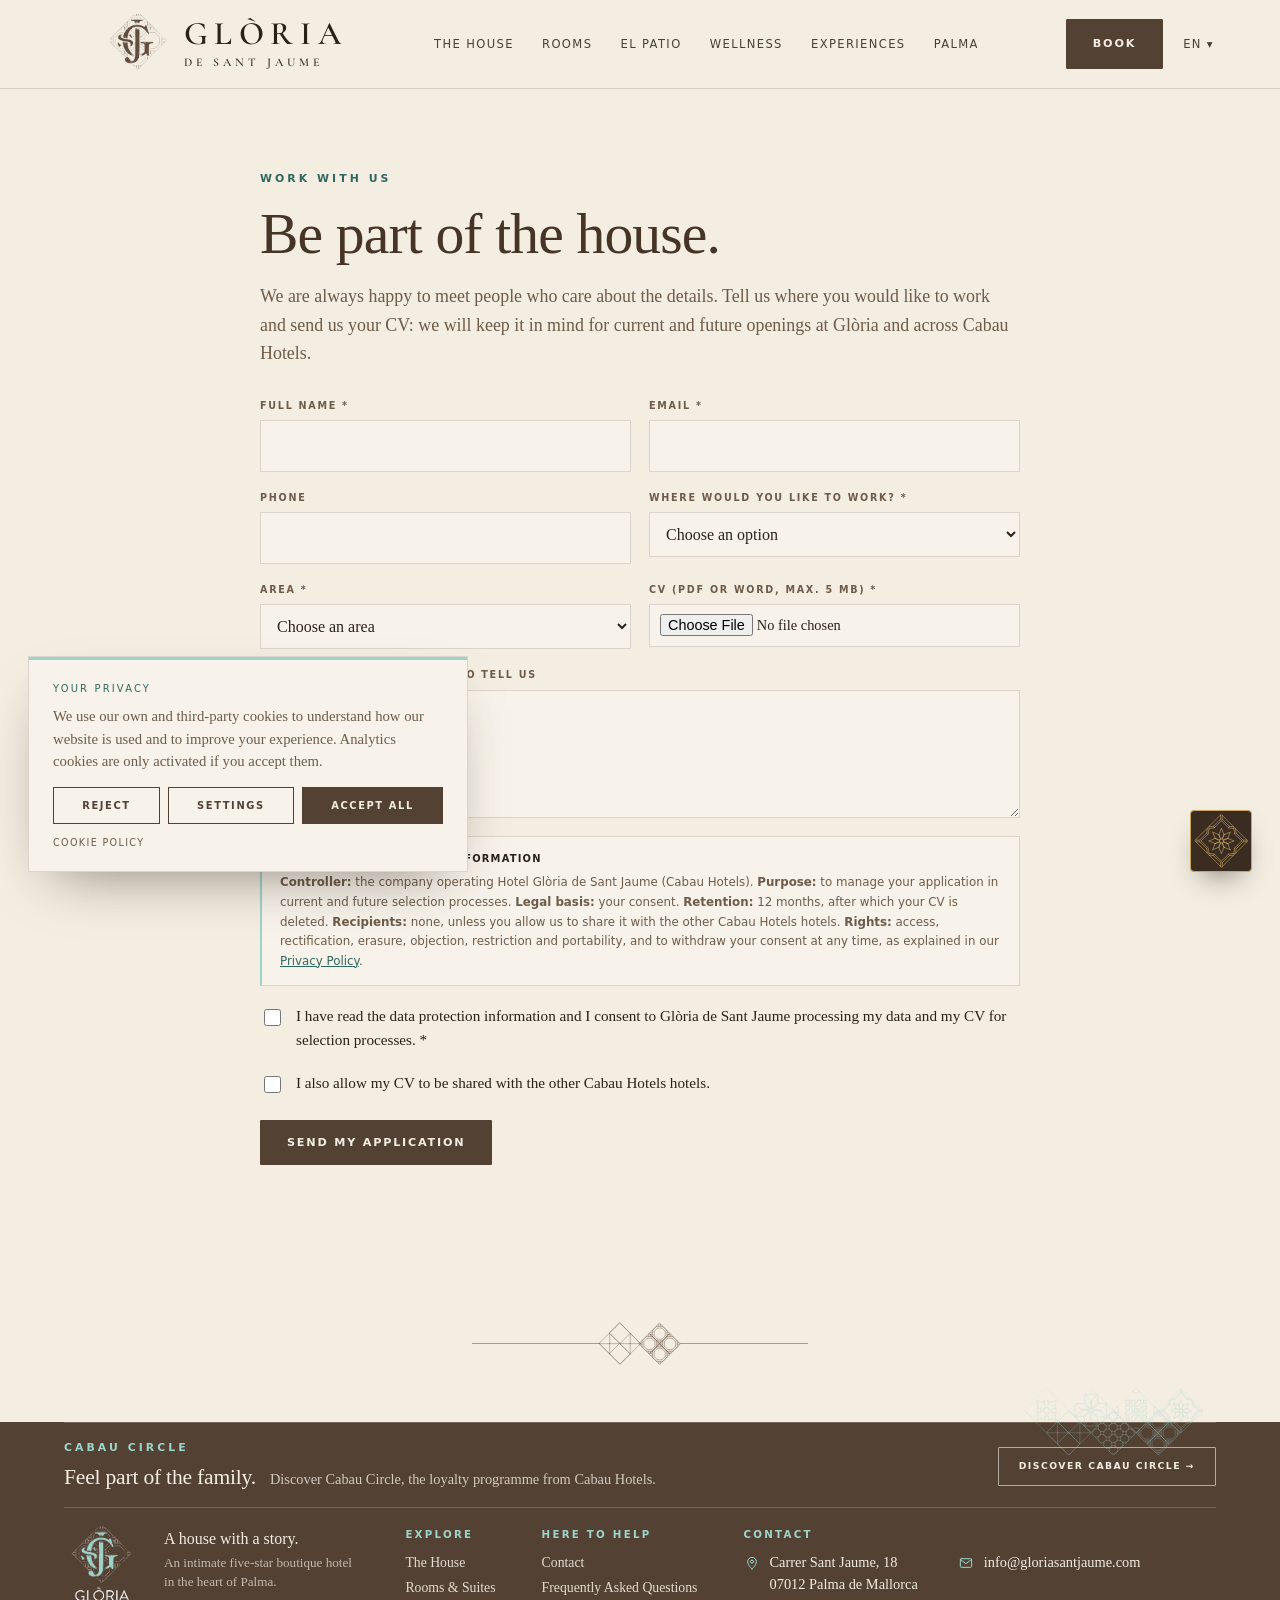
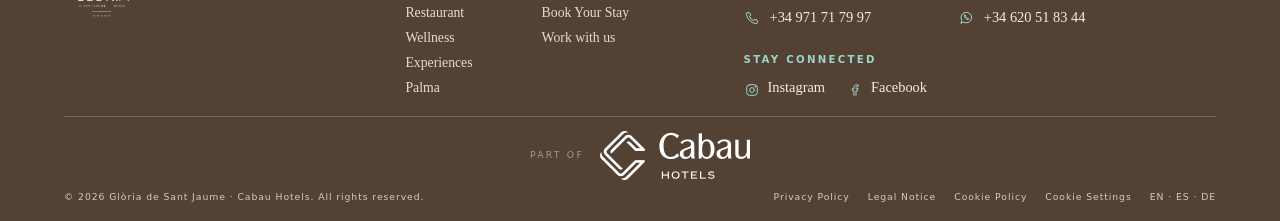
==== commit 9b971f27: "feat: nuevo vídeo del hero (vertical móvil + horizontal PC), estabilizado, en bucle y a máxima resol" ====
--- a/careers.html
+++ b/careers.html
@@ -11,25 +11,23 @@
 <meta name="theme-color" content="#534134">
 <link rel="preconnect" href="https://fonts.googleapis.com">
 <link rel="preconnect" href="https://fonts.gstatic.com" crossorigin>
-<link rel="stylesheet" href="https://fonts.googleapis.com/css2?family=Cormorant+Garamond:ital,wght@0,400;0,500;0,600;1,400;1,500&family=Jost:wght@300;400;500;600&display=swap">
+<link rel="stylesheet" href="https://fonts.googleapis.com/css2?family=Cormorant+Garamond:wght@500;600;700&family=Karma:wght@300;400;500;600;700&family=Montserrat:wght@400;500;600&display=swap">
 <link rel="stylesheet" href="css/styles.css?v=75">
 <link rel="stylesheet" href="css/concierge.css?v=3">
-<link rel="stylesheet" href="css/requests.css?v=3">
 <link rel="stylesheet" href="css/legal.css?v=5">
 <link rel="stylesheet" href="css/careers.css?v=1">
-<link rel="stylesheet" href="css/web2.css?v=3">
 <!--seo:start-->
 <meta property="og:type" content="website">
 <meta property="og:site_name" content="Glòria de Sant Jaume">
 <meta property="og:title" content="Work with us · Glòria de Sant Jaume">
 <meta property="og:description" content="Join the team at Glòria de Sant Jaume and Cabau Hotels: send us your CV.">
-<meta property="og:url" content="https://web2.hotelgloria.es/careers.html">
-<meta property="og:image" content="https://web2.hotelgloria.es/img/interior-patio-hotel-gloria-de-sant-jaume-palma.jpg">
+<meta property="og:url" content="https://web.hotelgloria.es/careers.html">
+<meta property="og:image" content="https://web.hotelgloria.es/img/interior-patio-hotel-gloria-de-sant-jaume-palma.jpg">
 <meta name="twitter:card" content="summary_large_image">
 <meta name="twitter:title" content="Work with us · Glòria de Sant Jaume">
 <meta name="twitter:description" content="Join the team at Glòria de Sant Jaume and Cabau Hotels: send us your CV.">
-<meta name="twitter:image" content="https://web2.hotelgloria.es/img/interior-patio-hotel-gloria-de-sant-jaume-palma.jpg">
-<script type="application/ld+json">{"@context": "https://schema.org", "@graph": [{"@type": "WebPage", "@id": "https://web2.hotelgloria.es/careers.html#webpage", "url": "https://web2.hotelgloria.es/careers.html", "name": "Work with us · Glòria de Sant Jaume", "description": "Join the team at Glòria de Sant Jaume and Cabau Hotels: send us your CV.", "inLanguage": "en", "isPartOf": {"@type": "WebSite", "@id": "https://web2.hotelgloria.es/#website", "url": "https://web2.hotelgloria.es/", "name": "Glòria de Sant Jaume"}, "about": {"@id": "https://web2.hotelgloria.es/#hotel"}, "primaryImageOfPage": {"@type": "ImageObject", "url": "https://web2.hotelgloria.es/img/interior-patio-hotel-gloria-de-sant-jaume-palma.jpg"}}, {"@type": "BreadcrumbList", "itemListElement": [{"@type": "ListItem", "position": 1, "name": "Glòria de Sant Jaume", "item": "https://web2.hotelgloria.es/"}, {"@type": "ListItem", "position": 2, "name": "Work with us", "item": "https://web2.hotelgloria.es/careers.html"}]}, {"@type": "Hotel", "@id": "https://web2.hotelgloria.es/#hotel", "name": "Hotel Glòria de Sant Jaume", "url": "https://web2.hotelgloria.es/", "telephone": "+34 971 71 79 97", "email": "info@gloriasantjaume.com", "address": {"@type": "PostalAddress", "streetAddress": "Carrer Sant Jaume, 18", "postalCode": "07012", "addressLocality": "Palma", "addressRegion": "Illes Balears", "addressCountry": "ES"}, "geo": {"@type": "GeoCoordinates", "latitude": 39.5733526, "longitude": 2.6480637}, "starRating": {"@type": "Rating", "ratingValue": "5"}, "brand": {"@type": "Brand", "name": "Cabau Hotels", "url": "https://cabauhotels.com/"}, "sameAs": ["https://www.instagram.com/hotelgloriasantjaume", "https://www.facebook.com/hotelgloriasantjaume"]}]}</script>
+<meta name="twitter:image" content="https://web.hotelgloria.es/img/interior-patio-hotel-gloria-de-sant-jaume-palma.jpg">
+<script type="application/ld+json">{"@context": "https://schema.org", "@graph": [{"@type": "WebPage", "@id": "https://web.hotelgloria.es/careers.html#webpage", "url": "https://web.hotelgloria.es/careers.html", "name": "Work with us · Glòria de Sant Jaume", "description": "Join the team at Glòria de Sant Jaume and Cabau Hotels: send us your CV.", "inLanguage": "en", "isPartOf": {"@type": "WebSite", "@id": "https://web.hotelgloria.es/#website", "url": "https://web.hotelgloria.es/", "name": "Glòria de Sant Jaume"}, "about": {"@id": "https://web.hotelgloria.es/#hotel"}, "primaryImageOfPage": {"@type": "ImageObject", "url": "https://web.hotelgloria.es/img/interior-patio-hotel-gloria-de-sant-jaume-palma.jpg"}}, {"@type": "BreadcrumbList", "itemListElement": [{"@type": "ListItem", "position": 1, "name": "Glòria de Sant Jaume", "item": "https://web.hotelgloria.es/"}, {"@type": "ListItem", "position": 2, "name": "Work with us", "item": "https://web.hotelgloria.es/careers.html"}]}, {"@type": "Hotel", "@id": "https://web.hotelgloria.es/#hotel", "name": "Hotel Glòria de Sant Jaume", "url": "https://web.hotelgloria.es/", "telephone": "+34 971 71 79 97", "email": "info@gloriasantjaume.com", "address": {"@type": "PostalAddress", "streetAddress": "Carrer Sant Jaume, 18", "postalCode": "07012", "addressLocality": "Palma", "addressRegion": "Illes Balears", "addressCountry": "ES"}, "geo": {"@type": "GeoCoordinates", "latitude": 39.5733526, "longitude": 2.6480637}, "starRating": {"@type": "Rating", "ratingValue": "5"}, "brand": {"@type": "Brand", "name": "Cabau Hotels", "url": "https://cabauhotels.com/"}, "sameAs": ["https://www.instagram.com/hotelgloriasantjaume", "https://www.facebook.com/hotelgloriasantjaume"]}]}</script>
 <!--seo:end-->
 </head>
 <body class="legal-body">
@@ -46,7 +44,6 @@
       <a href="wellness.html">Wellness</a>
       <a href="experiences.html">Experiences</a>
       <a href="palma.html">Palma</a>
-      <a class="nav-guest" href="guest.html">Guest area</a>
     </nav>
     <div class="header-right">
       <a class="btn btn-ghost-light" href="#book" data-book>Book</a>
@@ -134,8 +131,8 @@
         <li><a href="el-patio.html">Restaurant</a></li><li><a href="wellness.html">Wellness</a></li>
         <li><a href="experiences.html">Experiences</a></li><li><a href="palma.html">Palma</a></li></ul></div>
       <div><h4>Here to help</h4><ul>
-        <li><a href="#contact">Contact</a></li><li><a href="#faq" data-concierge>Frequently Asked Questions</a></li>
-        <li><a href="#book" data-book>Book Your Stay</a></li><li><a href="careers.html">Work with us</a></li><li><a href="guest.html">Guest services</a></li></ul></div>
+        <li><a href="#contact">Contact</a></li><li><a href="faq.html">Frequently Asked Questions</a></li>
+        <li><a href="#book" data-book>Book Your Stay</a></li><li><a href="careers.html">Work with us</a></li></ul></div>
       <div id="contact"><h4>Contact</h4>
         <div class="ct-grid">
           <div class="contact-row"><svg class="ci" viewBox="0 0 24 24" width="16" height="16" fill="none" stroke="currentColor" stroke-width="1.5" stroke-linecap="round" stroke-linejoin="round" aria-hidden="true"><path d="M12 21s-6.5-5.6-6.5-11a6.5 6.5 0 0 1 13 0c0 5.4-6.5 11-6.5 11z"/><circle cx="12" cy="10" r="2.3"/></svg><span>Carrer Sant Jaume, 18<br>07012 Palma de Mallorca</span></div>
@@ -159,12 +156,11 @@
 
 <a class="sticky-book btn btn-dark" href="index.html#book" data-book>Check availability</a>
 
-<script src="js/i18n-data.js?v=23hd"></script>
+<script src="js/i18n-data.js?v=23faq"></script>
 <script src="js/i18n.js?v=4"></script>
 <script src="js/consent.js?v=4"></script>
-<script src="js/site.js?v=21d"></script>
-<script src="js/concierge.js?v=5t" defer></script>
-<script src="js/requests.js?v=7" defer></script>
+<script src="js/site.js?v=21e"></script>
+<script src="js/concierge.js?v=4t" defer></script>
 <script src="js/careers.js?v=2" defer></script>
 </body>
 </html>
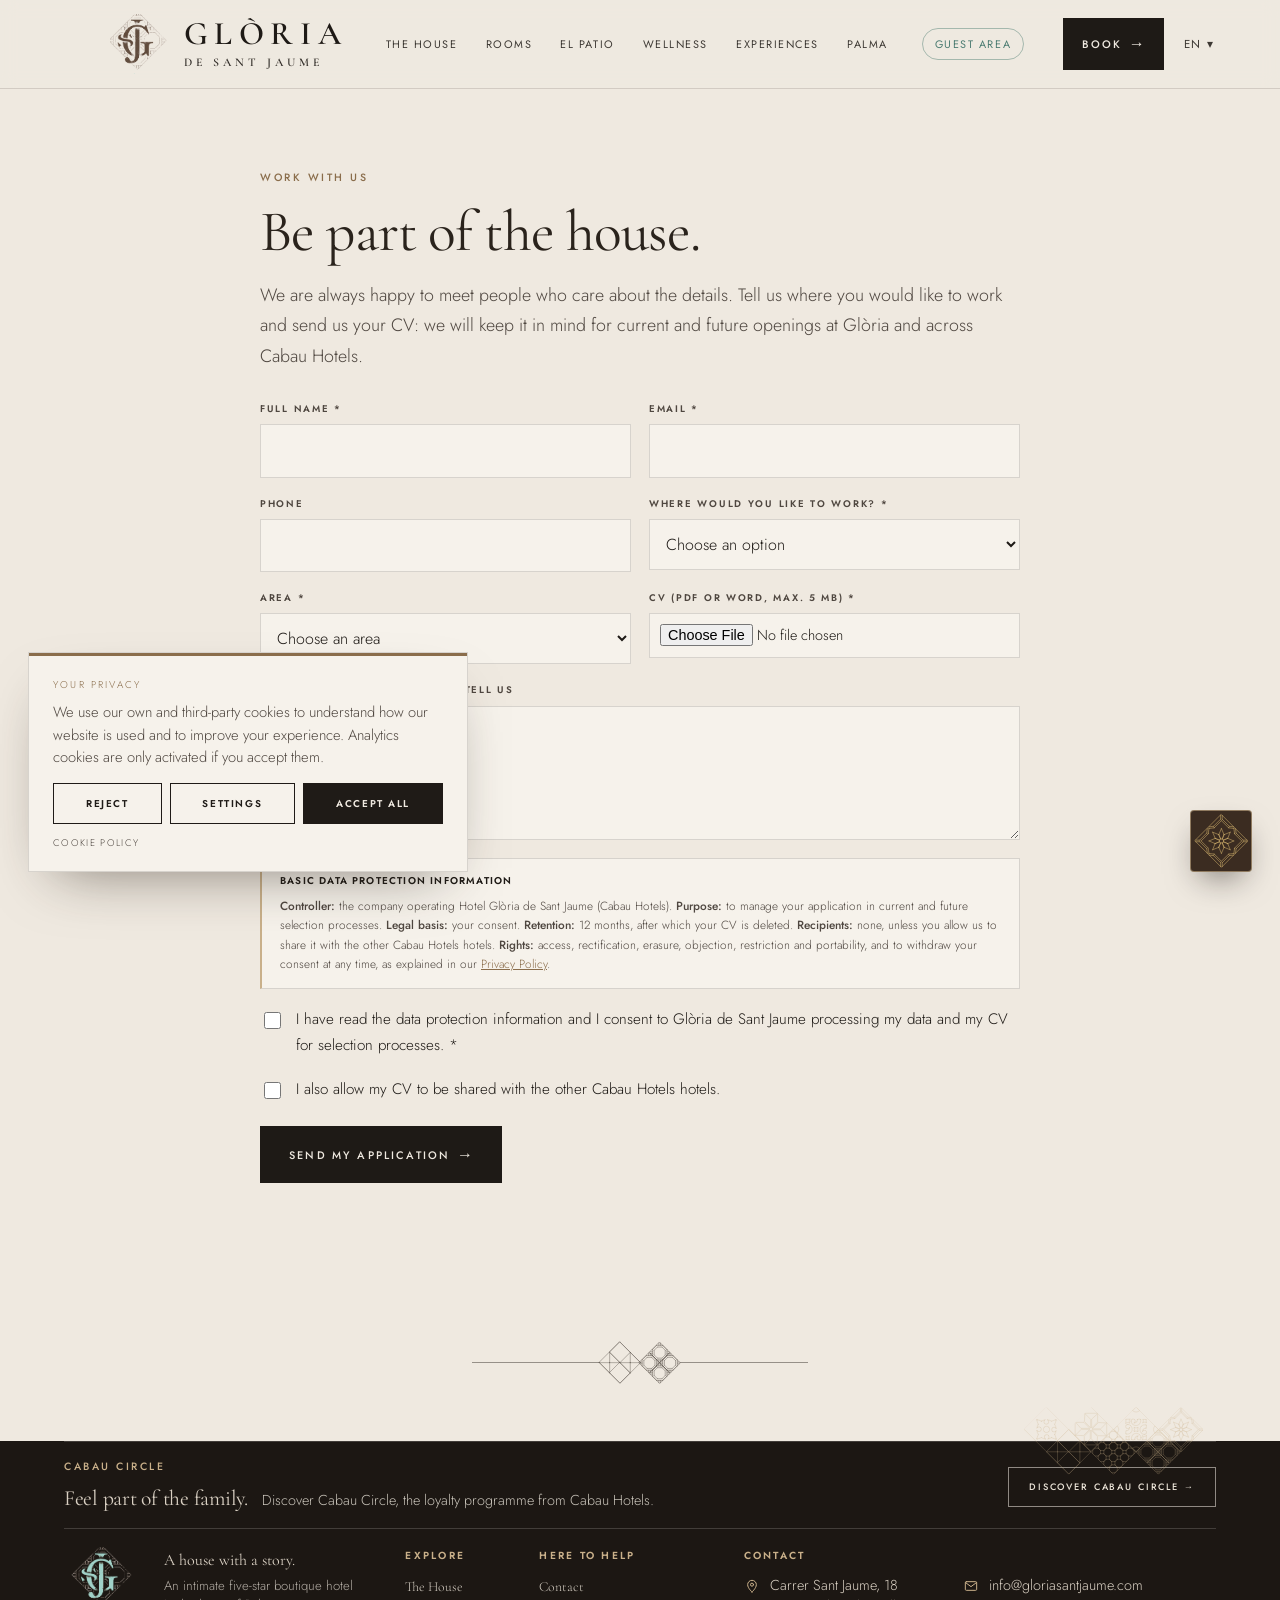
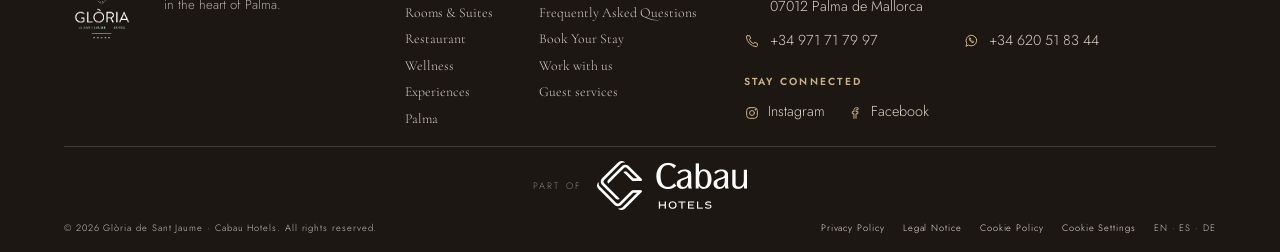
==== commit f42c5d8e: "feat: nuevo vídeo del hero (vertical móvil + horizontal PC) con etalonaje Glòria, estabilizado y en " ====
--- a/careers.html
+++ b/careers.html
@@ -11,23 +11,25 @@
 <meta name="theme-color" content="#534134">
 <link rel="preconnect" href="https://fonts.googleapis.com">
 <link rel="preconnect" href="https://fonts.gstatic.com" crossorigin>
-<link rel="stylesheet" href="https://fonts.googleapis.com/css2?family=Cormorant+Garamond:wght@500;600;700&family=Karma:wght@300;400;500;600;700&family=Montserrat:wght@400;500;600&display=swap">
+<link rel="stylesheet" href="https://fonts.googleapis.com/css2?family=Cormorant+Garamond:ital,wght@0,400;0,500;0,600;1,400;1,500&family=Jost:wght@300;400;500;600&display=swap">
 <link rel="stylesheet" href="css/styles.css?v=75">
 <link rel="stylesheet" href="css/concierge.css?v=3">
+<link rel="stylesheet" href="css/requests.css?v=3">
 <link rel="stylesheet" href="css/legal.css?v=5">
 <link rel="stylesheet" href="css/careers.css?v=1">
+<link rel="stylesheet" href="css/web2.css?v=3">
 <!--seo:start-->
 <meta property="og:type" content="website">
 <meta property="og:site_name" content="Glòria de Sant Jaume">
 <meta property="og:title" content="Work with us · Glòria de Sant Jaume">
 <meta property="og:description" content="Join the team at Glòria de Sant Jaume and Cabau Hotels: send us your CV.">
-<meta property="og:url" content="https://web.hotelgloria.es/careers.html">
-<meta property="og:image" content="https://web.hotelgloria.es/img/interior-patio-hotel-gloria-de-sant-jaume-palma.jpg">
+<meta property="og:url" content="https://web2.hotelgloria.es/careers.html">
+<meta property="og:image" content="https://web2.hotelgloria.es/img/interior-patio-hotel-gloria-de-sant-jaume-palma.jpg">
 <meta name="twitter:card" content="summary_large_image">
 <meta name="twitter:title" content="Work with us · Glòria de Sant Jaume">
 <meta name="twitter:description" content="Join the team at Glòria de Sant Jaume and Cabau Hotels: send us your CV.">
-<meta name="twitter:image" content="https://web.hotelgloria.es/img/interior-patio-hotel-gloria-de-sant-jaume-palma.jpg">
-<script type="application/ld+json">{"@context": "https://schema.org", "@graph": [{"@type": "WebPage", "@id": "https://web.hotelgloria.es/careers.html#webpage", "url": "https://web.hotelgloria.es/careers.html", "name": "Work with us · Glòria de Sant Jaume", "description": "Join the team at Glòria de Sant Jaume and Cabau Hotels: send us your CV.", "inLanguage": "en", "isPartOf": {"@type": "WebSite", "@id": "https://web.hotelgloria.es/#website", "url": "https://web.hotelgloria.es/", "name": "Glòria de Sant Jaume"}, "about": {"@id": "https://web.hotelgloria.es/#hotel"}, "primaryImageOfPage": {"@type": "ImageObject", "url": "https://web.hotelgloria.es/img/interior-patio-hotel-gloria-de-sant-jaume-palma.jpg"}}, {"@type": "BreadcrumbList", "itemListElement": [{"@type": "ListItem", "position": 1, "name": "Glòria de Sant Jaume", "item": "https://web.hotelgloria.es/"}, {"@type": "ListItem", "position": 2, "name": "Work with us", "item": "https://web.hotelgloria.es/careers.html"}]}, {"@type": "Hotel", "@id": "https://web.hotelgloria.es/#hotel", "name": "Hotel Glòria de Sant Jaume", "url": "https://web.hotelgloria.es/", "telephone": "+34 971 71 79 97", "email": "info@gloriasantjaume.com", "address": {"@type": "PostalAddress", "streetAddress": "Carrer Sant Jaume, 18", "postalCode": "07012", "addressLocality": "Palma", "addressRegion": "Illes Balears", "addressCountry": "ES"}, "geo": {"@type": "GeoCoordinates", "latitude": 39.5733526, "longitude": 2.6480637}, "starRating": {"@type": "Rating", "ratingValue": "5"}, "brand": {"@type": "Brand", "name": "Cabau Hotels", "url": "https://cabauhotels.com/"}, "sameAs": ["https://www.instagram.com/hotelgloriasantjaume", "https://www.facebook.com/hotelgloriasantjaume"]}]}</script>
+<meta name="twitter:image" content="https://web2.hotelgloria.es/img/interior-patio-hotel-gloria-de-sant-jaume-palma.jpg">
+<script type="application/ld+json">{"@context": "https://schema.org", "@graph": [{"@type": "WebPage", "@id": "https://web2.hotelgloria.es/careers.html#webpage", "url": "https://web2.hotelgloria.es/careers.html", "name": "Work with us · Glòria de Sant Jaume", "description": "Join the team at Glòria de Sant Jaume and Cabau Hotels: send us your CV.", "inLanguage": "en", "isPartOf": {"@type": "WebSite", "@id": "https://web2.hotelgloria.es/#website", "url": "https://web2.hotelgloria.es/", "name": "Glòria de Sant Jaume"}, "about": {"@id": "https://web2.hotelgloria.es/#hotel"}, "primaryImageOfPage": {"@type": "ImageObject", "url": "https://web2.hotelgloria.es/img/interior-patio-hotel-gloria-de-sant-jaume-palma.jpg"}}, {"@type": "BreadcrumbList", "itemListElement": [{"@type": "ListItem", "position": 1, "name": "Glòria de Sant Jaume", "item": "https://web2.hotelgloria.es/"}, {"@type": "ListItem", "position": 2, "name": "Work with us", "item": "https://web2.hotelgloria.es/careers.html"}]}, {"@type": "Hotel", "@id": "https://web2.hotelgloria.es/#hotel", "name": "Hotel Glòria de Sant Jaume", "url": "https://web2.hotelgloria.es/", "telephone": "+34 971 71 79 97", "email": "info@gloriasantjaume.com", "address": {"@type": "PostalAddress", "streetAddress": "Carrer Sant Jaume, 18", "postalCode": "07012", "addressLocality": "Palma", "addressRegion": "Illes Balears", "addressCountry": "ES"}, "geo": {"@type": "GeoCoordinates", "latitude": 39.5733526, "longitude": 2.6480637}, "starRating": {"@type": "Rating", "ratingValue": "5"}, "brand": {"@type": "Brand", "name": "Cabau Hotels", "url": "https://cabauhotels.com/"}, "sameAs": ["https://www.instagram.com/hotelgloriasantjaume", "https://www.facebook.com/hotelgloriasantjaume"]}]}</script>
 <!--seo:end-->
 </head>
 <body class="legal-body">
@@ -44,6 +46,7 @@
       <a href="wellness.html">Wellness</a>
       <a href="experiences.html">Experiences</a>
       <a href="palma.html">Palma</a>
+      <a class="nav-guest" href="guest.html">Guest area</a>
     </nav>
     <div class="header-right">
       <a class="btn btn-ghost-light" href="#book" data-book>Book</a>
@@ -132,7 +135,7 @@
         <li><a href="experiences.html">Experiences</a></li><li><a href="palma.html">Palma</a></li></ul></div>
       <div><h4>Here to help</h4><ul>
         <li><a href="#contact">Contact</a></li><li><a href="faq.html">Frequently Asked Questions</a></li>
-        <li><a href="#book" data-book>Book Your Stay</a></li><li><a href="careers.html">Work with us</a></li></ul></div>
+        <li><a href="#book" data-book>Book Your Stay</a></li><li><a href="careers.html">Work with us</a></li><li><a href="guest.html">Guest services</a></li></ul></div>
       <div id="contact"><h4>Contact</h4>
         <div class="ct-grid">
           <div class="contact-row"><svg class="ci" viewBox="0 0 24 24" width="16" height="16" fill="none" stroke="currentColor" stroke-width="1.5" stroke-linecap="round" stroke-linejoin="round" aria-hidden="true"><path d="M12 21s-6.5-5.6-6.5-11a6.5 6.5 0 0 1 13 0c0 5.4-6.5 11-6.5 11z"/><circle cx="12" cy="10" r="2.3"/></svg><span>Carrer Sant Jaume, 18<br>07012 Palma de Mallorca</span></div>
@@ -156,11 +159,12 @@
 
 <a class="sticky-book btn btn-dark" href="index.html#book" data-book>Check availability</a>
 
-<script src="js/i18n-data.js?v=23faq"></script>
+<script src="js/i18n-data.js?v=24faq"></script>
 <script src="js/i18n.js?v=4"></script>
 <script src="js/consent.js?v=4"></script>
 <script src="js/site.js?v=21e"></script>
-<script src="js/concierge.js?v=4t" defer></script>
+<script src="js/concierge.js?v=5t" defer></script>
+<script src="js/requests.js?v=7" defer></script>
 <script src="js/careers.js?v=2" defer></script>
 </body>
 </html>
--- a/css/requests.css
+++ b/css/requests.css
@@ -0,0 +1,86 @@
+/* ---------- Solicitudes de servicios del catálogo data/services.json (js/requests.js) ---------- */
+html.rq-lock,html.rq-lock body{overflow:hidden}
+.rq-overlay{position:fixed;inset:0;z-index:300;display:flex;align-items:center;justify-content:center;padding:24px;
+  background:rgba(33,25,18,.58);-webkit-backdrop-filter:blur(3px);backdrop-filter:blur(3px);opacity:0;transition:opacity .25s ease}
+.rq-overlay.is-open{opacity:1}
+.rq-dialog{position:relative;width:min(600px,100%);max-height:min(860px,calc(100svh - 48px));display:flex;flex-direction:column;
+  background:var(--cream);color:var(--ink);border:1px solid var(--line);box-shadow:0 40px 90px -40px rgba(20,14,9,.85);
+  transform:translateY(14px);transition:transform .3s cubic-bezier(.2,.8,.2,1);overflow:hidden}
+.rq-overlay.is-open .rq-dialog{transform:none}
+.rq-dialog::before{content:"";position:absolute;left:0;right:0;top:0;height:2px;background:var(--teal);opacity:.8;z-index:2}
+
+.rq-head{padding:34px 40px 18px;border-bottom:1px solid var(--line);background:var(--paper);flex:0 0 auto}
+.rq-eyebrow{font-family:var(--sans);font-size:.62rem;font-weight:600;letter-spacing:.28em;text-transform:uppercase;color:var(--turq-deep)}
+.rq-title{font-family:var(--serif);font-weight:400;font-size:clamp(1.8rem,3.4vw,2.3rem);line-height:1.05;margin:.3em 0 .35em;color:var(--brown-2)}
+.rq-intro{margin:0;font-size:.98rem;line-height:1.55;color:var(--muted);max-width:46ch}
+.rq-price{display:flex;align-items:center;gap:10px;margin:0 0 .7em;font-family:var(--sans);font-size:.7rem;font-weight:500;letter-spacing:.06em;color:var(--turq-deep)}
+.rq-price::before{content:"";width:18px;height:1px;background:var(--teal);flex:0 0 auto}
+.rq-x{position:absolute;top:12px;right:12px;z-index:3;width:44px;height:44px;display:flex;align-items:center;justify-content:center;
+  background:none;border:1px solid transparent;color:var(--ink);font-size:1.8rem;line-height:1;cursor:pointer;opacity:.7;transition:opacity .2s,border-color .2s}
+.rq-x:hover,.rq-x:focus-visible{opacity:1;border-color:var(--line)}
+
+.rq-body{flex:1 1 auto;overflow-y:auto;overscroll-behavior:contain;padding:22px 40px 30px}
+.rq-form{display:flex;flex-direction:column;gap:16px}
+.rq-row{display:grid;grid-template-columns:1fr 1fr;gap:16px}
+.rq-field{display:flex;flex-direction:column;gap:7px;min-width:0}
+.rq-field > label{font-family:var(--sans);font-size:.6rem;font-weight:600;letter-spacing:.18em;text-transform:uppercase;color:var(--muted)}
+.rq-req{color:var(--turq-deep)}
+.rq-opt{font-weight:500;letter-spacing:.1em;text-transform:none;font-size:.62rem;opacity:.85}
+.rq-field input,.rq-field select,.rq-field textarea{font:inherit;font-size:1rem;padding:12px;border:1px solid var(--line);background:var(--paper);color:var(--ink);
+  border-radius:0;width:100%;min-width:0;min-height:48px;-webkit-appearance:none;appearance:none}
+.rq-field select{background-image:linear-gradient(45deg,transparent 50%,var(--muted) 50%),linear-gradient(135deg,var(--muted) 50%,transparent 50%);
+  background-position:calc(100% - 18px) 50%,calc(100% - 13px) 50%;background-size:5px 5px;background-repeat:no-repeat;padding-right:34px}
+.rq-field input[type=date]{-webkit-appearance:auto;appearance:auto}
+.rq-field textarea{resize:vertical;min-height:84px}
+.rq-field input:focus,.rq-field select:focus,.rq-field textarea:focus{outline:none;border-color:var(--turq-deep);box-shadow:inset 0 -2px 0 var(--turq-deep)}
+.rq-field.is-invalid input,.rq-field.is-invalid select,.rq-field.is-invalid textarea{border-color:#9b3b2e}
+.rq-hint{margin:0;font-family:var(--sans);font-size:.72rem;line-height:1.5;color:var(--muted)}
+.rq-contact-hint{margin-top:-6px}
+.rq-hp{position:absolute;left:-9999px;width:1px;height:1px;overflow:hidden}
+.rq-check{display:flex;gap:12px;align-items:flex-start;font-size:.95rem;line-height:1.5;color:var(--ink);cursor:pointer;
+  background:var(--paper);border:1px solid var(--line);border-left:2px solid var(--teal);padding:12px 14px}
+.rq-check input{margin-top:4px;width:17px;height:17px;flex:0 0 auto;accent-color:var(--brown)}
+.rq-check a{color:var(--turq-deep);text-decoration:underline}
+.rq-actions{display:flex;flex-wrap:wrap;align-items:center;gap:12px 20px;margin-top:4px}
+.rq-send[disabled]{opacity:.6;cursor:progress;transform:none}
+.rq-status{margin:0;font-size:.95rem;color:var(--muted);flex:1 1 220px}
+.rq-status:empty{display:none}
+.rq-status.is-err{color:#9b3b2e}
+.rq-status.is-ok{color:#2f6b4f}
+
+/* confirmación */
+.rq-done{display:flex;flex-direction:column;align-items:center;text-align:center;padding:10px 0 6px;animation:rq-in .4s ease}
+@keyframes rq-in{from{opacity:0;transform:translateY(8px)}to{opacity:1;transform:none}}
+.rq-done-mark{width:46px;height:46px;border:1px solid var(--turq-deep);transform:rotate(45deg);margin:10px 0 22px;position:relative}
+.rq-done-mark::after{content:"";position:absolute;inset:9px;border:1px solid var(--teal);background:rgba(157,212,202,.25)}
+.rq-done-title{font-family:var(--serif);font-weight:400;font-size:1.9rem;line-height:1.1;margin:0 0 10px;color:var(--brown-2);outline:none}
+.rq-done p{margin:0 0 8px;max-width:40ch;font-size:1.02rem;line-height:1.55}
+.rq-muted{color:var(--muted);font-size:.95rem!important}
+.rq-summary{display:grid;grid-template-columns:auto 1fr;gap:8px 18px;text-align:left;margin:18px 0 24px;padding:16px 20px;width:100%;max-width:420px;
+  background:var(--paper);border:1px solid var(--line)}
+.rq-summary dt{font-family:var(--sans);font-size:.58rem;font-weight:600;letter-spacing:.16em;text-transform:uppercase;color:var(--muted);padding-top:4px}
+.rq-summary dd{margin:0;font-size:1rem}
+
+/* móvil: hoja a pantalla completa */
+@media (max-width:640px){
+  .rq-overlay{padding:0;align-items:stretch}
+  .rq-dialog{width:100%;max-height:none;height:100%;height:100dvh;border:0;transform:translateY(24px)}
+  .rq-head{padding:26px 20px 14px;padding-top:calc(26px + env(safe-area-inset-top,0px))}
+  .rq-x{top:calc(8px + env(safe-area-inset-top,0px));right:6px}
+  .rq-title{padding-right:40px}
+  .rq-body{padding:18px 20px calc(28px + env(safe-area-inset-bottom,0px))}
+  .rq-row{grid-template-columns:1fr}
+  .rq-send{width:100%;justify-content:center}
+}
+@media (prefers-reduced-motion:reduce){ .rq-overlay,.rq-dialog,.rq-done{transition:none;animation:none} }
+
+/* botones de la página: el enlace a TheFork queda como opción secundaria */
+.btn.req-alt{background:transparent!important;border-color:transparent!important;color:inherit;padding-inline:8px;text-decoration:underline;text-underline-offset:5px;text-decoration-thickness:1px}
+.btn.req-alt:hover{text-decoration-color:var(--teal);transform:none}
+.stack-cta:has([data-request]){flex-wrap:wrap!important;align-items:center}
+
+/* web2 · acceso «Área de clientes» en el menú principal */
+.main-nav .nav-guest{color:#9DD4CA;border:1px solid rgba(157,212,202,.55);padding:6px 12px;border-radius:999px;margin-left:6px}
+.site-header:not(.on-hero) .main-nav .nav-guest,.site-header.scrolled .main-nav .nav-guest{color:#2E685E;border-color:rgba(46,104,94,.45)}
+.main-nav .nav-guest:hover{background:rgba(157,212,202,.14)}
+@media (max-width:900px){ .main-nav .nav-guest{display:inline-block;margin:10px 0 0;border-radius:999px} }
--- a/css/web2.css
+++ b/css/web2.css
@@ -0,0 +1,129 @@
+/* =====================================================================
+   GLÒRIA · web2 — capa de estilo "editorial cinematográfico"
+   (según las referencias de Daniel, 26-09-2026). Se carga DESPUÉS de
+   styles.css y concierge.css: cambia tokens, tipografía y acabados,
+   no la estructura ni los textos.
+   Paleta: marfil · piedra · espresso · nogal · verde botella · bronce.
+   Tipos: Cormorant Garamond (titulares, fino y de alto contraste) +
+          Jost (cuerpo y etiquetas, ligero y geométrico).
+   ===================================================================== */
+:root{
+  --cream:     #EFE9E0;   /* marfil: fondo principal */
+  --cream-2:   #E6DED2;   /* piedra clara: sección alterna */
+  --paper:     #F6F2EB;   /* papel: tarjetas */
+  --ink:       #1E1A16;   /* casi negro cálido: titulares y botones */
+  --muted:     #5D544B;   /* cuerpo */
+  --brown:     #1F1B17;   /* botones oscuros (antes marrón) */
+  --brown-2:   #2A231C;   /* espresso: bandas oscuras y pie */
+  --olive:     #2F3B33;   /* verde botella: reservar */
+  --teal:      #C9B08A;   /* acento sobre oscuro: bronce claro (sustituye al turquesa) */
+  --turq-deep: #8A6D4B;   /* acento sobre claro: bronce / nogal */
+  --line:      rgba(30,26,22,.14);
+  --line-light:rgba(239,233,224,.18);
+
+  --serif: "Cormorant Garamond", "Cormorant", Georgia, "Times New Roman", serif;
+  --body:  "Jost", "Helvetica Neue", Arial, sans-serif;
+  --sans:  "Jost", "Helvetica Neue", Arial, sans-serif;
+}
+
+/* ---------- base ---------- */
+body{font-family:var(--body);font-weight:300;font-size:16.5px;line-height:1.7;color:var(--ink);background:var(--cream)}
+h1,h2,h3,h4{font-family:var(--serif);font-weight:400;letter-spacing:-.012em;color:inherit}
+h1{font-weight:400}
+.section{padding-block:clamp(64px,8.5vw,120px)}
+.section h2{font-size:clamp(2.4rem,4.8vw,3.7rem);line-height:1.02;margin:.3em 0 .45em}
+.section p,.muted{color:var(--muted)}
+.section p{font-size:1rem;max-width:48ch}
+.serif-lead{font-family:var(--serif);font-weight:400}
+p strong,b{font-weight:500}
+
+/* etiquetas: pequeñas, espaciadas, en bronce y numeradas por sección (02 · …) */
+.eyebrow{font-family:var(--sans);font-size:.66rem;font-weight:500;letter-spacing:.24em;color:var(--turq-deep)}
+body{counter-reset:sec}
+body > section:not(.hero):not(.page-hero):not(.exp-hero):not(.mp){counter-increment:sec}
+body > section:not(.mp) .wrap > .eyebrow::before,
+body > section:not(.mp) .wrap > div > .eyebrow:first-child::before,
+body > section:not(.mp) .two-col > div > .eyebrow:first-child::before{content:counter(sec, decimal-leading-zero) " · ";opacity:.75}
+
+/* hilos finos entre secciones claras, como en las referencias */
+body > section.section + section.section:not(.mp):not(.closing):not(.band):not(.shop){border-top:1px solid var(--line)}
+
+/* ---------- botones ---------- */
+.btn{font-family:var(--sans);font-size:.68rem;font-weight:500;letter-spacing:.2em;padding:16px 28px;border-radius:0}
+.btn.has-arrow::after{content:"→";font-size:1rem;letter-spacing:0;transition:transform .2s}
+.btn.has-arrow:hover::after{transform:translateX(3px)}
+.btn-dark{background:var(--ink);color:var(--cream)}
+.btn-dark:hover{background:#000}
+.btn-olive,[data-elpatio-reserve].btn-dark,.btn[data-elpatio-reserve]:not(.btn-light):not(.btn-ghost-light){background:var(--olive);color:#F2EDE4;border-color:var(--olive)}
+.btn-ghost{border-color:rgba(30,26,22,.55);color:var(--ink)}
+.btn-ghost:hover{background:var(--ink);color:var(--cream)}
+.btn-ghost-light{border-color:rgba(239,233,224,.55)}
+.link-arrow{font-family:var(--sans);font-size:.68rem;font-weight:500;letter-spacing:.2em;border-bottom-color:rgba(30,26,22,.35)}
+
+/* ---------- cabecera ---------- */
+.site-header .main-nav a{font-family:var(--sans);font-weight:400;letter-spacing:.14em;font-size:.68rem}
+.site-header:not(.on-hero){background:rgba(239,233,224,.94);backdrop-filter:blur(8px);border-bottom:1px solid var(--line)}
+.site-header .header-right .btn{padding:11px 18px}
+.site-header:not(.on-hero) .header-right .btn{background:var(--ink);color:var(--cream);border-color:var(--ink)}
+
+/* ---------- héroes: más cine (negro cálido, texto fino) ---------- */
+.hero::before{background:linear-gradient(90deg,rgba(18,13,9,.62),rgba(18,13,9,.2) 55%,rgba(18,13,9,.35)),linear-gradient(180deg,rgba(18,13,9,.35),transparent 30%,transparent 65%,rgba(18,13,9,.55))}
+.page-hero::before{background:linear-gradient(90deg,rgba(18,13,9,.72),rgba(18,13,9,.28) 55%,rgba(18,13,9,.4))}
+.hero h1,.page-hero h1{font-weight:400;letter-spacing:-.02em;line-height:.98}
+.page-hero h1{font-size:clamp(3rem,6.4vw,5.4rem)}
+.hero .sub,.page-hero .sub,.page-hero p{font-family:var(--body);font-weight:300}
+
+/* ---------- barra de reservas ---------- */
+.booking-bar{border-radius:0;box-shadow:0 24px 50px -30px rgba(18,13,9,.55)}
+.booking-bar label,.booking-bar .lbl{font-family:var(--sans);letter-spacing:.18em;font-weight:500}
+.booking-bar button,.booking-bar .btn{background:var(--ink);color:var(--cream)}
+
+/* ---------- imágenes: esquinas vivas, sin marcos ---------- */
+.imgframe{border-radius:0}
+.music-media::after{border-color:rgba(30,26,22,.18)}
+
+/* ---------- bandas oscuras y pie: espresso ---------- */
+.band,.benefits{background:var(--brown-2)}
+.quote-band{background:var(--cream-2);color:var(--ink)}
+.footer{background:#1C1713;color:#D9D0C3}
+.footer a{color:#E9E2D6}
+.footer .eyebrow,.footer h4{color:var(--teal)}
+.mp{background:#1F1A15}
+.mp::before{background:radial-gradient(ellipse at 50% -10%,rgba(201,176,138,.16),transparent 60%)}
+.mp-month-name{color:var(--teal);font-weight:400}
+.mp-cell.is-special{background:rgba(201,176,138,.10);box-shadow:inset 0 2px 0 var(--teal)}
+.mp-card.is-today::after,.mp-cell.is-today::after{background:var(--teal);color:#1F1A15}
+.mp .btn-light{background:#F2EDE4;color:#1F1A15}
+.mp .btn-light:hover{background:var(--teal)}
+
+/* ---------- tarjetas y cuadrículas: aire y pies finos ---------- */
+.photo-cards .pc h3,.cat-grid h3,.cat h3{font-family:var(--serif);font-weight:400;font-size:1.55rem}
+.photo-cards .pc p,.cat-grid p{font-size:.92rem}
+.reviews blockquote,.reviews q{font-family:var(--serif);font-style:italic;font-size:1.25rem}
+
+/* ---------- aviso de cookies y concierge en la nueva paleta ---------- */
+.cc-card::before{background:var(--turq-deep)}
+.cc-eyebrow{color:var(--turq-deep)}
+.gc-launch{border-color:rgba(201,176,138,.6);box-shadow:0 14px 34px -12px rgba(18,13,9,.65),0 0 0 4px rgba(239,233,224,.9)}
+.gc-head{background:#1F1A15}
+.gc-head::after{background:var(--teal)}
+.gc-link.is-primary,.gc-btn{background:var(--ink)}
+
+/* ---------- móvil ---------- */
+@media (max-width:700px){
+  body{font-size:16px}
+  .section h2{font-size:clamp(2.2rem,9vw,2.8rem)}
+  .page-hero h1{font-size:clamp(2.6rem,11vw,3.4rem)}
+}
+
+/* ajustes de lectura */
+:root{--muted:#4F4740}
+.section p{font-size:1.06rem}
+.music-text h2{font-size:clamp(2.3rem,3.6vw,3.1rem)}
+.music-text .muted{max-width:42ch}
+.mp p.mp-month-name{font-family:var(--serif);font-style:italic;font-size:clamp(4.2rem,11vw,9rem);line-height:.9;color:var(--teal);max-width:none;margin:.12em 0 .08em}
+.mp p.mp-lead{color:rgba(239,233,224,.8);font-size:1.12rem;max-width:46ch}
+.mp .mp-sub,.mp .mp-note{color:rgba(239,233,224,.62)}
+.wellness-split .pane p,.band p,.benefits p,.closing p{color:inherit}
+
+.mp p.mp-note{font-size:.6rem;letter-spacing:.18em}
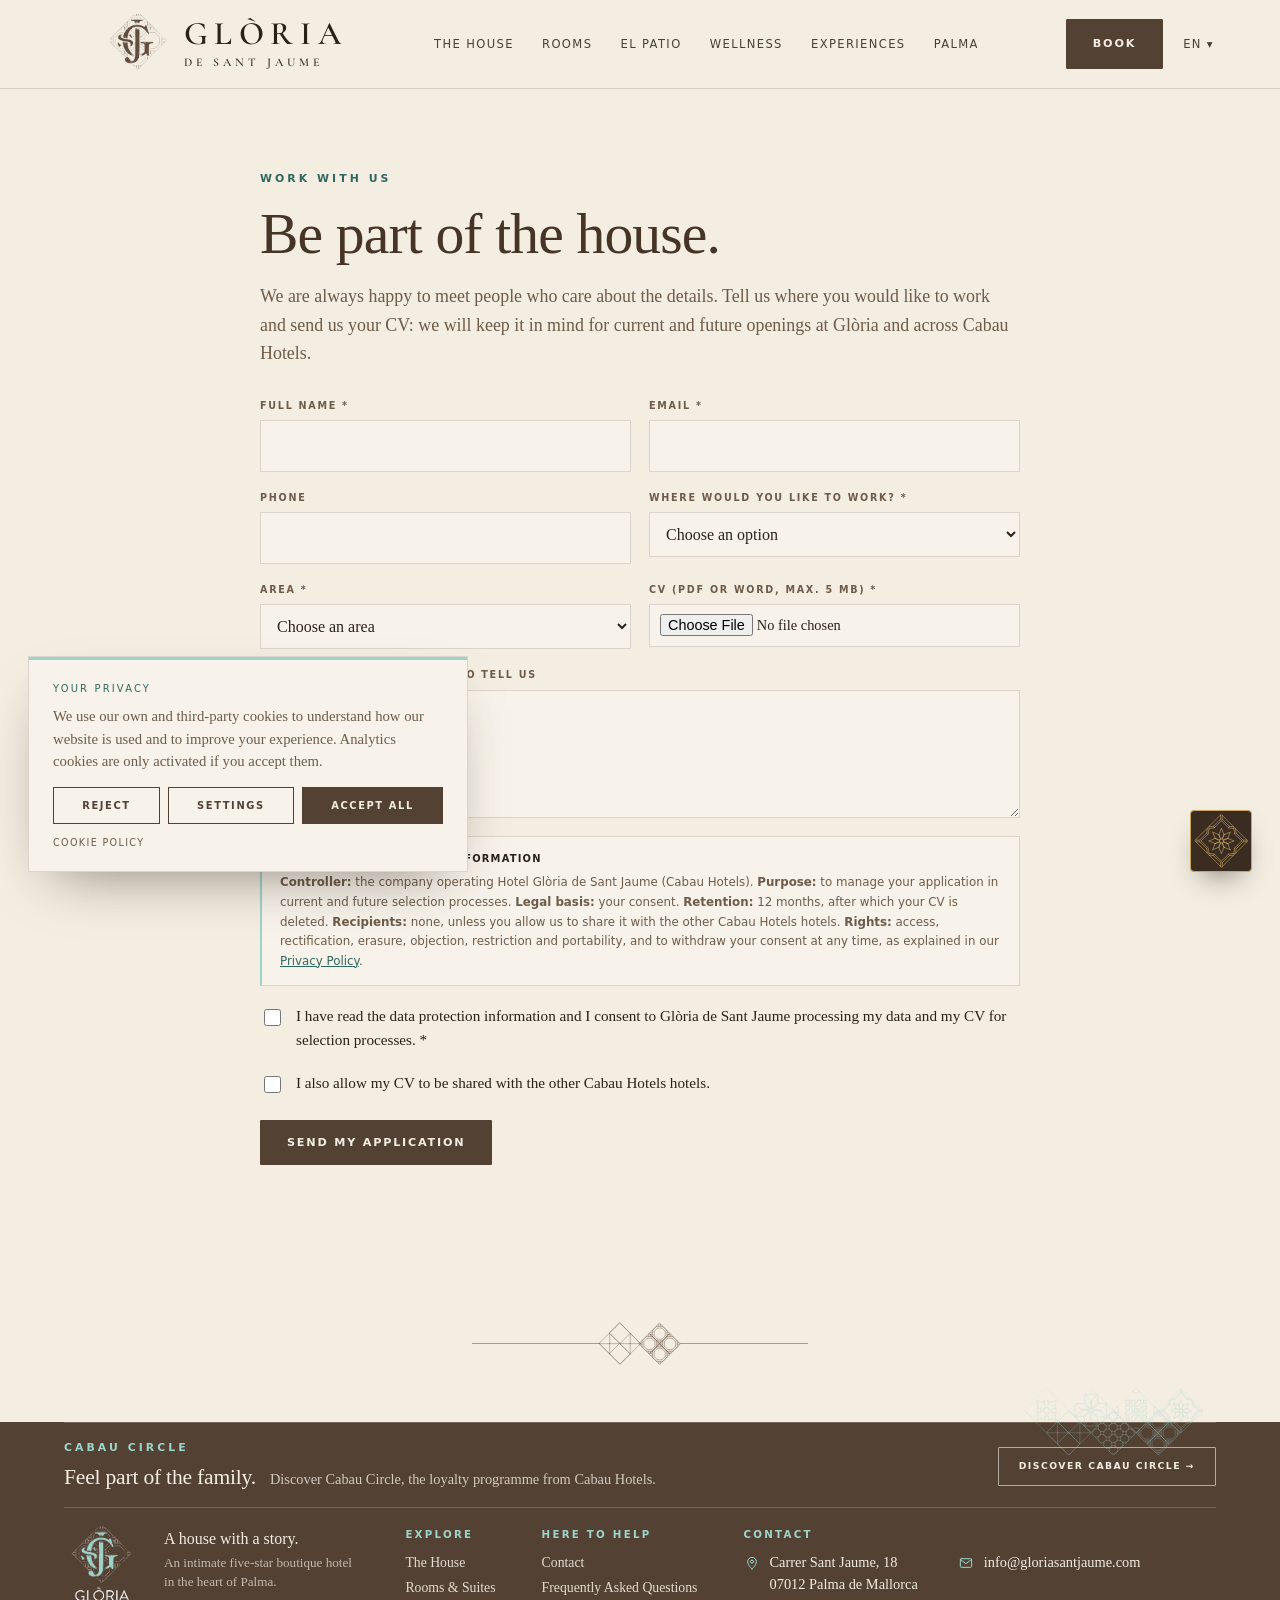
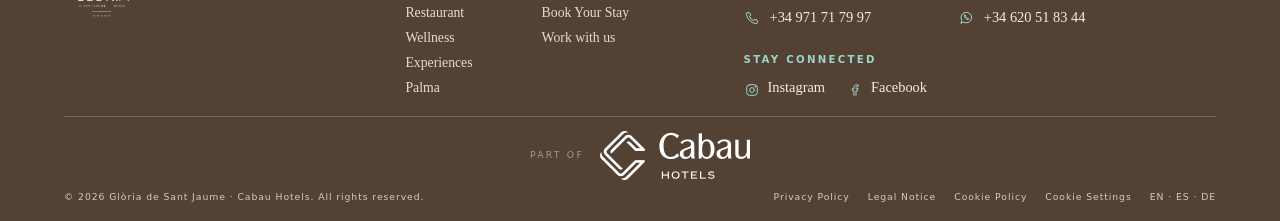
==== commit a06ea3d7: "feat: color más vivo en el vídeo del hero de la web (PC y móvil) Co-Authored-By: Claude Opus 5.5 <no" ====
--- a/careers.html
+++ b/careers.html
@@ -11,25 +11,23 @@
 <meta name="theme-color" content="#534134">
 <link rel="preconnect" href="https://fonts.googleapis.com">
 <link rel="preconnect" href="https://fonts.gstatic.com" crossorigin>
-<link rel="stylesheet" href="https://fonts.googleapis.com/css2?family=Cormorant+Garamond:ital,wght@0,400;0,500;0,600;1,400;1,500&family=Jost:wght@300;400;500;600&display=swap">
+<link rel="stylesheet" href="https://fonts.googleapis.com/css2?family=Cormorant+Garamond:wght@500;600;700&family=Karma:wght@300;400;500;600;700&family=Montserrat:wght@400;500;600&display=swap">
 <link rel="stylesheet" href="css/styles.css?v=75">
 <link rel="stylesheet" href="css/concierge.css?v=3">
-<link rel="stylesheet" href="css/requests.css?v=3">
 <link rel="stylesheet" href="css/legal.css?v=5">
 <link rel="stylesheet" href="css/careers.css?v=1">
-<link rel="stylesheet" href="css/web2.css?v=3">
 <!--seo:start-->
 <meta property="og:type" content="website">
 <meta property="og:site_name" content="Glòria de Sant Jaume">
 <meta property="og:title" content="Work with us · Glòria de Sant Jaume">
 <meta property="og:description" content="Join the team at Glòria de Sant Jaume and Cabau Hotels: send us your CV.">
-<meta property="og:url" content="https://web2.hotelgloria.es/careers.html">
-<meta property="og:image" content="https://web2.hotelgloria.es/img/interior-patio-hotel-gloria-de-sant-jaume-palma.jpg">
+<meta property="og:url" content="https://web.hotelgloria.es/careers.html">
+<meta property="og:image" content="https://web.hotelgloria.es/img/interior-patio-hotel-gloria-de-sant-jaume-palma.jpg">
 <meta name="twitter:card" content="summary_large_image">
 <meta name="twitter:title" content="Work with us · Glòria de Sant Jaume">
 <meta name="twitter:description" content="Join the team at Glòria de Sant Jaume and Cabau Hotels: send us your CV.">
-<meta name="twitter:image" content="https://web2.hotelgloria.es/img/interior-patio-hotel-gloria-de-sant-jaume-palma.jpg">
-<script type="application/ld+json">{"@context": "https://schema.org", "@graph": [{"@type": "WebPage", "@id": "https://web2.hotelgloria.es/careers.html#webpage", "url": "https://web2.hotelgloria.es/careers.html", "name": "Work with us · Glòria de Sant Jaume", "description": "Join the team at Glòria de Sant Jaume and Cabau Hotels: send us your CV.", "inLanguage": "en", "isPartOf": {"@type": "WebSite", "@id": "https://web2.hotelgloria.es/#website", "url": "https://web2.hotelgloria.es/", "name": "Glòria de Sant Jaume"}, "about": {"@id": "https://web2.hotelgloria.es/#hotel"}, "primaryImageOfPage": {"@type": "ImageObject", "url": "https://web2.hotelgloria.es/img/interior-patio-hotel-gloria-de-sant-jaume-palma.jpg"}}, {"@type": "BreadcrumbList", "itemListElement": [{"@type": "ListItem", "position": 1, "name": "Glòria de Sant Jaume", "item": "https://web2.hotelgloria.es/"}, {"@type": "ListItem", "position": 2, "name": "Work with us", "item": "https://web2.hotelgloria.es/careers.html"}]}, {"@type": "Hotel", "@id": "https://web2.hotelgloria.es/#hotel", "name": "Hotel Glòria de Sant Jaume", "url": "https://web2.hotelgloria.es/", "telephone": "+34 971 71 79 97", "email": "info@gloriasantjaume.com", "address": {"@type": "PostalAddress", "streetAddress": "Carrer Sant Jaume, 18", "postalCode": "07012", "addressLocality": "Palma", "addressRegion": "Illes Balears", "addressCountry": "ES"}, "geo": {"@type": "GeoCoordinates", "latitude": 39.5733526, "longitude": 2.6480637}, "starRating": {"@type": "Rating", "ratingValue": "5"}, "brand": {"@type": "Brand", "name": "Cabau Hotels", "url": "https://cabauhotels.com/"}, "sameAs": ["https://www.instagram.com/hotelgloriasantjaume", "https://www.facebook.com/hotelgloriasantjaume"]}]}</script>
+<meta name="twitter:image" content="https://web.hotelgloria.es/img/interior-patio-hotel-gloria-de-sant-jaume-palma.jpg">
+<script type="application/ld+json">{"@context": "https://schema.org", "@graph": [{"@type": "WebPage", "@id": "https://web.hotelgloria.es/careers.html#webpage", "url": "https://web.hotelgloria.es/careers.html", "name": "Work with us · Glòria de Sant Jaume", "description": "Join the team at Glòria de Sant Jaume and Cabau Hotels: send us your CV.", "inLanguage": "en", "isPartOf": {"@type": "WebSite", "@id": "https://web.hotelgloria.es/#website", "url": "https://web.hotelgloria.es/", "name": "Glòria de Sant Jaume"}, "about": {"@id": "https://web.hotelgloria.es/#hotel"}, "primaryImageOfPage": {"@type": "ImageObject", "url": "https://web.hotelgloria.es/img/interior-patio-hotel-gloria-de-sant-jaume-palma.jpg"}}, {"@type": "BreadcrumbList", "itemListElement": [{"@type": "ListItem", "position": 1, "name": "Glòria de Sant Jaume", "item": "https://web.hotelgloria.es/"}, {"@type": "ListItem", "position": 2, "name": "Work with us", "item": "https://web.hotelgloria.es/careers.html"}]}, {"@type": "Hotel", "@id": "https://web.hotelgloria.es/#hotel", "name": "Hotel Glòria de Sant Jaume", "url": "https://web.hotelgloria.es/", "telephone": "+34 971 71 79 97", "email": "info@gloriasantjaume.com", "address": {"@type": "PostalAddress", "streetAddress": "Carrer Sant Jaume, 18", "postalCode": "07012", "addressLocality": "Palma", "addressRegion": "Illes Balears", "addressCountry": "ES"}, "geo": {"@type": "GeoCoordinates", "latitude": 39.5733526, "longitude": 2.6480637}, "starRating": {"@type": "Rating", "ratingValue": "5"}, "brand": {"@type": "Brand", "name": "Cabau Hotels", "url": "https://cabauhotels.com/"}, "sameAs": ["https://www.instagram.com/hotelgloriasantjaume", "https://www.facebook.com/hotelgloriasantjaume"]}]}</script>
 <!--seo:end-->
 </head>
 <body class="legal-body">
@@ -46,7 +44,6 @@
       <a href="wellness.html">Wellness</a>
       <a href="experiences.html">Experiences</a>
       <a href="palma.html">Palma</a>
-      <a class="nav-guest" href="guest.html">Guest area</a>
     </nav>
     <div class="header-right">
       <a class="btn btn-ghost-light" href="#book" data-book>Book</a>
@@ -135,7 +132,7 @@
         <li><a href="experiences.html">Experiences</a></li><li><a href="palma.html">Palma</a></li></ul></div>
       <div><h4>Here to help</h4><ul>
         <li><a href="#contact">Contact</a></li><li><a href="faq.html">Frequently Asked Questions</a></li>
-        <li><a href="#book" data-book>Book Your Stay</a></li><li><a href="careers.html">Work with us</a></li><li><a href="guest.html">Guest services</a></li></ul></div>
+        <li><a href="#book" data-book>Book Your Stay</a></li><li><a href="careers.html">Work with us</a></li></ul></div>
       <div id="contact"><h4>Contact</h4>
         <div class="ct-grid">
           <div class="contact-row"><svg class="ci" viewBox="0 0 24 24" width="16" height="16" fill="none" stroke="currentColor" stroke-width="1.5" stroke-linecap="round" stroke-linejoin="round" aria-hidden="true"><path d="M12 21s-6.5-5.6-6.5-11a6.5 6.5 0 0 1 13 0c0 5.4-6.5 11-6.5 11z"/><circle cx="12" cy="10" r="2.3"/></svg><span>Carrer Sant Jaume, 18<br>07012 Palma de Mallorca</span></div>
@@ -159,12 +156,11 @@
 
 <a class="sticky-book btn btn-dark" href="index.html#book" data-book>Check availability</a>
 
-<script src="js/i18n-data.js?v=24faq"></script>
+<script src="js/i18n-data.js?v=23faq"></script>
 <script src="js/i18n.js?v=4"></script>
 <script src="js/consent.js?v=4"></script>
-<script src="js/site.js?v=21e"></script>
-<script src="js/concierge.js?v=5t" defer></script>
-<script src="js/requests.js?v=7" defer></script>
+<script src="js/site.js?v=21f"></script>
+<script src="js/concierge.js?v=4t" defer></script>
 <script src="js/careers.js?v=2" defer></script>
 </body>
 </html>
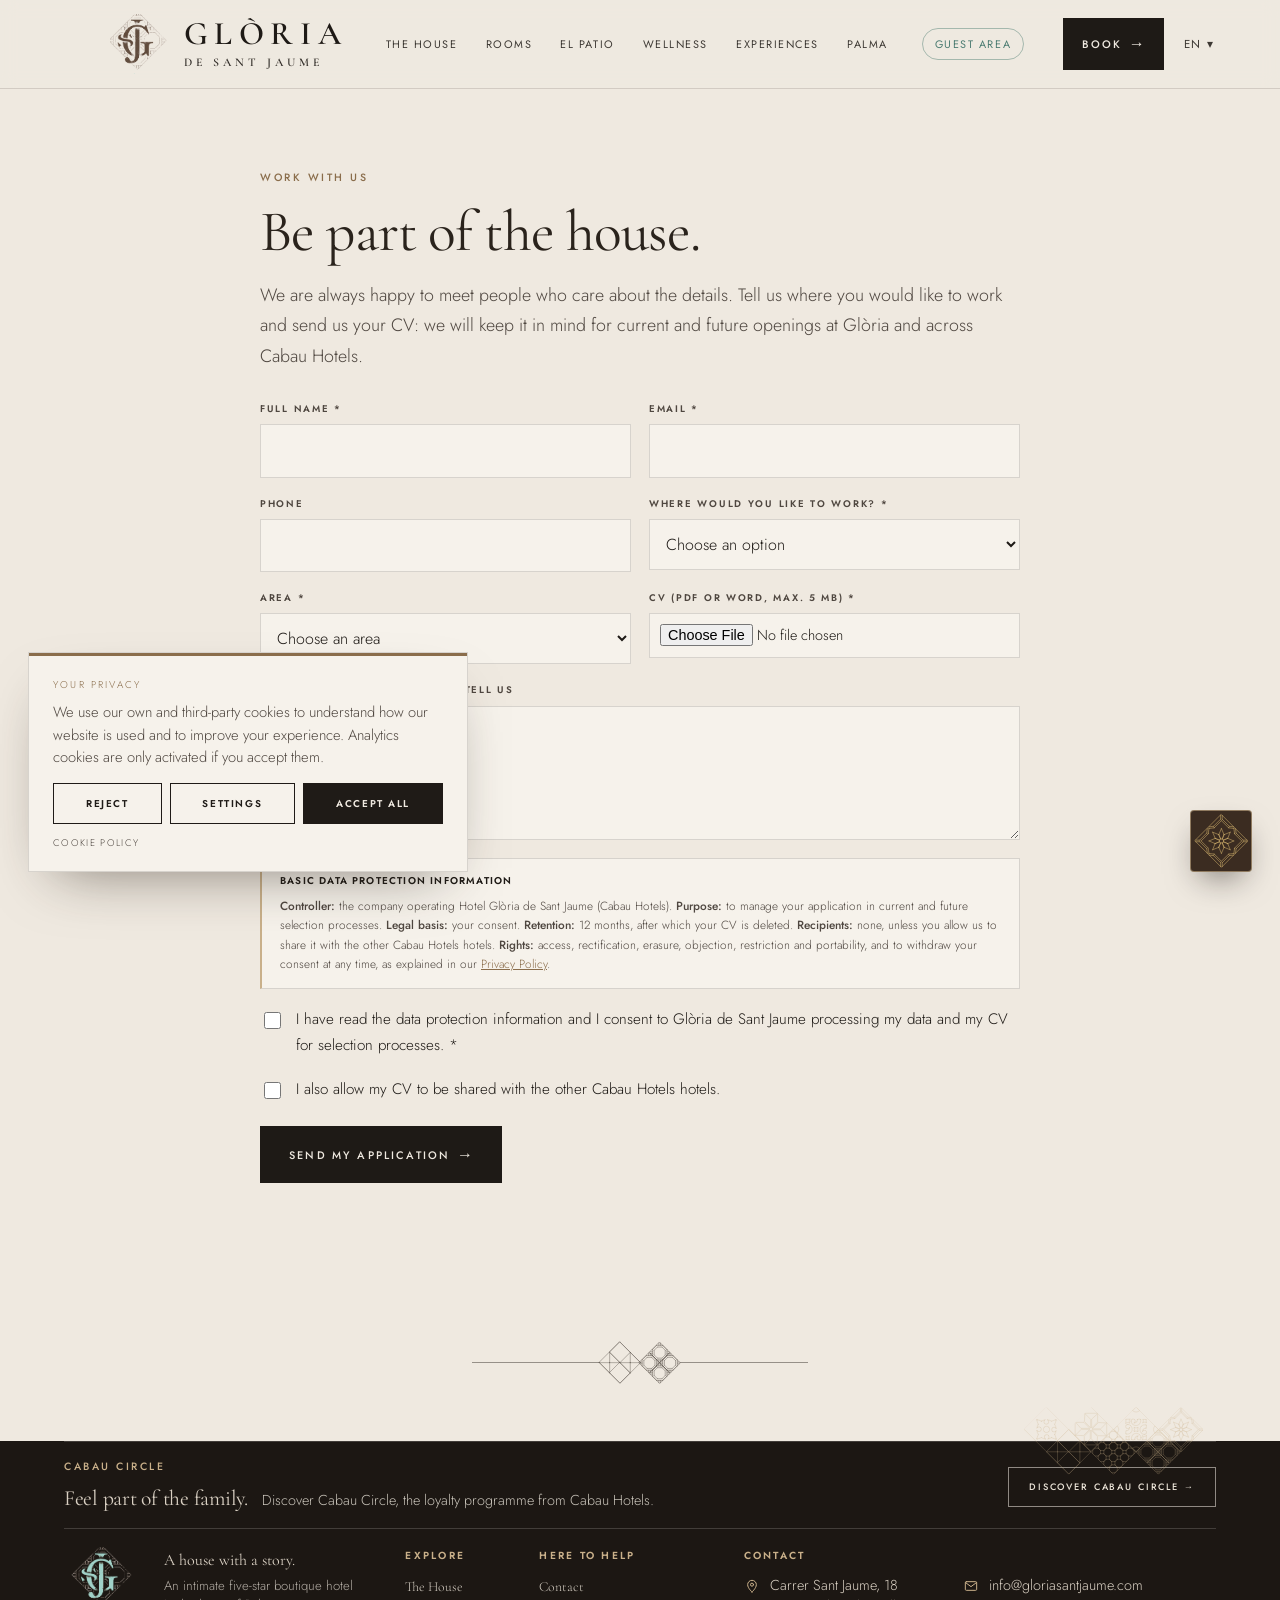
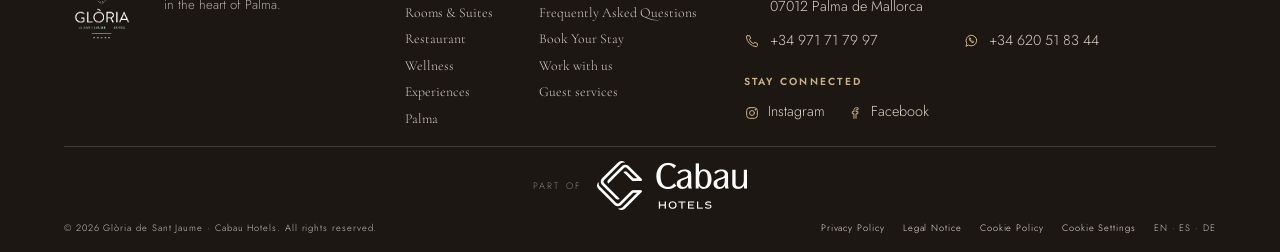
==== commit d106c8e5: "chore: site.js v21f (hero) Co-Authored-By: Claude Opus 5.5 <noreply@anthropic.com>" ====
--- a/careers.html
+++ b/careers.html
@@ -11,23 +11,25 @@
 <meta name="theme-color" content="#534134">
 <link rel="preconnect" href="https://fonts.googleapis.com">
 <link rel="preconnect" href="https://fonts.gstatic.com" crossorigin>
-<link rel="stylesheet" href="https://fonts.googleapis.com/css2?family=Cormorant+Garamond:wght@500;600;700&family=Karma:wght@300;400;500;600;700&family=Montserrat:wght@400;500;600&display=swap">
+<link rel="stylesheet" href="https://fonts.googleapis.com/css2?family=Cormorant+Garamond:ital,wght@0,400;0,500;0,600;1,400;1,500&family=Jost:wght@300;400;500;600&display=swap">
 <link rel="stylesheet" href="css/styles.css?v=75">
 <link rel="stylesheet" href="css/concierge.css?v=3">
+<link rel="stylesheet" href="css/requests.css?v=3">
 <link rel="stylesheet" href="css/legal.css?v=5">
 <link rel="stylesheet" href="css/careers.css?v=1">
+<link rel="stylesheet" href="css/web2.css?v=3">
 <!--seo:start-->
 <meta property="og:type" content="website">
 <meta property="og:site_name" content="Glòria de Sant Jaume">
 <meta property="og:title" content="Work with us · Glòria de Sant Jaume">
 <meta property="og:description" content="Join the team at Glòria de Sant Jaume and Cabau Hotels: send us your CV.">
-<meta property="og:url" content="https://web.hotelgloria.es/careers.html">
-<meta property="og:image" content="https://web.hotelgloria.es/img/interior-patio-hotel-gloria-de-sant-jaume-palma.jpg">
+<meta property="og:url" content="https://web2.hotelgloria.es/careers.html">
+<meta property="og:image" content="https://web2.hotelgloria.es/img/interior-patio-hotel-gloria-de-sant-jaume-palma.jpg">
 <meta name="twitter:card" content="summary_large_image">
 <meta name="twitter:title" content="Work with us · Glòria de Sant Jaume">
 <meta name="twitter:description" content="Join the team at Glòria de Sant Jaume and Cabau Hotels: send us your CV.">
-<meta name="twitter:image" content="https://web.hotelgloria.es/img/interior-patio-hotel-gloria-de-sant-jaume-palma.jpg">
-<script type="application/ld+json">{"@context": "https://schema.org", "@graph": [{"@type": "WebPage", "@id": "https://web.hotelgloria.es/careers.html#webpage", "url": "https://web.hotelgloria.es/careers.html", "name": "Work with us · Glòria de Sant Jaume", "description": "Join the team at Glòria de Sant Jaume and Cabau Hotels: send us your CV.", "inLanguage": "en", "isPartOf": {"@type": "WebSite", "@id": "https://web.hotelgloria.es/#website", "url": "https://web.hotelgloria.es/", "name": "Glòria de Sant Jaume"}, "about": {"@id": "https://web.hotelgloria.es/#hotel"}, "primaryImageOfPage": {"@type": "ImageObject", "url": "https://web.hotelgloria.es/img/interior-patio-hotel-gloria-de-sant-jaume-palma.jpg"}}, {"@type": "BreadcrumbList", "itemListElement": [{"@type": "ListItem", "position": 1, "name": "Glòria de Sant Jaume", "item": "https://web.hotelgloria.es/"}, {"@type": "ListItem", "position": 2, "name": "Work with us", "item": "https://web.hotelgloria.es/careers.html"}]}, {"@type": "Hotel", "@id": "https://web.hotelgloria.es/#hotel", "name": "Hotel Glòria de Sant Jaume", "url": "https://web.hotelgloria.es/", "telephone": "+34 971 71 79 97", "email": "info@gloriasantjaume.com", "address": {"@type": "PostalAddress", "streetAddress": "Carrer Sant Jaume, 18", "postalCode": "07012", "addressLocality": "Palma", "addressRegion": "Illes Balears", "addressCountry": "ES"}, "geo": {"@type": "GeoCoordinates", "latitude": 39.5733526, "longitude": 2.6480637}, "starRating": {"@type": "Rating", "ratingValue": "5"}, "brand": {"@type": "Brand", "name": "Cabau Hotels", "url": "https://cabauhotels.com/"}, "sameAs": ["https://www.instagram.com/hotelgloriasantjaume", "https://www.facebook.com/hotelgloriasantjaume"]}]}</script>
+<meta name="twitter:image" content="https://web2.hotelgloria.es/img/interior-patio-hotel-gloria-de-sant-jaume-palma.jpg">
+<script type="application/ld+json">{"@context": "https://schema.org", "@graph": [{"@type": "WebPage", "@id": "https://web2.hotelgloria.es/careers.html#webpage", "url": "https://web2.hotelgloria.es/careers.html", "name": "Work with us · Glòria de Sant Jaume", "description": "Join the team at Glòria de Sant Jaume and Cabau Hotels: send us your CV.", "inLanguage": "en", "isPartOf": {"@type": "WebSite", "@id": "https://web2.hotelgloria.es/#website", "url": "https://web2.hotelgloria.es/", "name": "Glòria de Sant Jaume"}, "about": {"@id": "https://web2.hotelgloria.es/#hotel"}, "primaryImageOfPage": {"@type": "ImageObject", "url": "https://web2.hotelgloria.es/img/interior-patio-hotel-gloria-de-sant-jaume-palma.jpg"}}, {"@type": "BreadcrumbList", "itemListElement": [{"@type": "ListItem", "position": 1, "name": "Glòria de Sant Jaume", "item": "https://web2.hotelgloria.es/"}, {"@type": "ListItem", "position": 2, "name": "Work with us", "item": "https://web2.hotelgloria.es/careers.html"}]}, {"@type": "Hotel", "@id": "https://web2.hotelgloria.es/#hotel", "name": "Hotel Glòria de Sant Jaume", "url": "https://web2.hotelgloria.es/", "telephone": "+34 971 71 79 97", "email": "info@gloriasantjaume.com", "address": {"@type": "PostalAddress", "streetAddress": "Carrer Sant Jaume, 18", "postalCode": "07012", "addressLocality": "Palma", "addressRegion": "Illes Balears", "addressCountry": "ES"}, "geo": {"@type": "GeoCoordinates", "latitude": 39.5733526, "longitude": 2.6480637}, "starRating": {"@type": "Rating", "ratingValue": "5"}, "brand": {"@type": "Brand", "name": "Cabau Hotels", "url": "https://cabauhotels.com/"}, "sameAs": ["https://www.instagram.com/hotelgloriasantjaume", "https://www.facebook.com/hotelgloriasantjaume"]}]}</script>
 <!--seo:end-->
 </head>
 <body class="legal-body">
@@ -44,6 +46,7 @@
       <a href="wellness.html">Wellness</a>
       <a href="experiences.html">Experiences</a>
       <a href="palma.html">Palma</a>
+      <a class="nav-guest" href="guest.html">Guest area</a>
     </nav>
     <div class="header-right">
       <a class="btn btn-ghost-light" href="#book" data-book>Book</a>
@@ -132,7 +135,7 @@
         <li><a href="experiences.html">Experiences</a></li><li><a href="palma.html">Palma</a></li></ul></div>
       <div><h4>Here to help</h4><ul>
         <li><a href="#contact">Contact</a></li><li><a href="faq.html">Frequently Asked Questions</a></li>
-        <li><a href="#book" data-book>Book Your Stay</a></li><li><a href="careers.html">Work with us</a></li></ul></div>
+        <li><a href="#book" data-book>Book Your Stay</a></li><li><a href="careers.html">Work with us</a></li><li><a href="guest.html">Guest services</a></li></ul></div>
       <div id="contact"><h4>Contact</h4>
         <div class="ct-grid">
           <div class="contact-row"><svg class="ci" viewBox="0 0 24 24" width="16" height="16" fill="none" stroke="currentColor" stroke-width="1.5" stroke-linecap="round" stroke-linejoin="round" aria-hidden="true"><path d="M12 21s-6.5-5.6-6.5-11a6.5 6.5 0 0 1 13 0c0 5.4-6.5 11-6.5 11z"/><circle cx="12" cy="10" r="2.3"/></svg><span>Carrer Sant Jaume, 18<br>07012 Palma de Mallorca</span></div>
@@ -156,11 +159,12 @@
 
 <a class="sticky-book btn btn-dark" href="index.html#book" data-book>Check availability</a>
 
-<script src="js/i18n-data.js?v=23faq"></script>
+<script src="js/i18n-data.js?v=24faq"></script>
 <script src="js/i18n.js?v=4"></script>
 <script src="js/consent.js?v=4"></script>
 <script src="js/site.js?v=21f"></script>
-<script src="js/concierge.js?v=4t" defer></script>
+<script src="js/concierge.js?v=5t" defer></script>
+<script src="js/requests.js?v=7" defer></script>
 <script src="js/careers.js?v=2" defer></script>
 </body>
 </html>
--- a/css/requests.css
+++ b/css/requests.css
@@ -0,0 +1,86 @@
+/* ---------- Solicitudes de servicios del catálogo data/services.json (js/requests.js) ---------- */
+html.rq-lock,html.rq-lock body{overflow:hidden}
+.rq-overlay{position:fixed;inset:0;z-index:300;display:flex;align-items:center;justify-content:center;padding:24px;
+  background:rgba(33,25,18,.58);-webkit-backdrop-filter:blur(3px);backdrop-filter:blur(3px);opacity:0;transition:opacity .25s ease}
+.rq-overlay.is-open{opacity:1}
+.rq-dialog{position:relative;width:min(600px,100%);max-height:min(860px,calc(100svh - 48px));display:flex;flex-direction:column;
+  background:var(--cream);color:var(--ink);border:1px solid var(--line);box-shadow:0 40px 90px -40px rgba(20,14,9,.85);
+  transform:translateY(14px);transition:transform .3s cubic-bezier(.2,.8,.2,1);overflow:hidden}
+.rq-overlay.is-open .rq-dialog{transform:none}
+.rq-dialog::before{content:"";position:absolute;left:0;right:0;top:0;height:2px;background:var(--teal);opacity:.8;z-index:2}
+
+.rq-head{padding:34px 40px 18px;border-bottom:1px solid var(--line);background:var(--paper);flex:0 0 auto}
+.rq-eyebrow{font-family:var(--sans);font-size:.62rem;font-weight:600;letter-spacing:.28em;text-transform:uppercase;color:var(--turq-deep)}
+.rq-title{font-family:var(--serif);font-weight:400;font-size:clamp(1.8rem,3.4vw,2.3rem);line-height:1.05;margin:.3em 0 .35em;color:var(--brown-2)}
+.rq-intro{margin:0;font-size:.98rem;line-height:1.55;color:var(--muted);max-width:46ch}
+.rq-price{display:flex;align-items:center;gap:10px;margin:0 0 .7em;font-family:var(--sans);font-size:.7rem;font-weight:500;letter-spacing:.06em;color:var(--turq-deep)}
+.rq-price::before{content:"";width:18px;height:1px;background:var(--teal);flex:0 0 auto}
+.rq-x{position:absolute;top:12px;right:12px;z-index:3;width:44px;height:44px;display:flex;align-items:center;justify-content:center;
+  background:none;border:1px solid transparent;color:var(--ink);font-size:1.8rem;line-height:1;cursor:pointer;opacity:.7;transition:opacity .2s,border-color .2s}
+.rq-x:hover,.rq-x:focus-visible{opacity:1;border-color:var(--line)}
+
+.rq-body{flex:1 1 auto;overflow-y:auto;overscroll-behavior:contain;padding:22px 40px 30px}
+.rq-form{display:flex;flex-direction:column;gap:16px}
+.rq-row{display:grid;grid-template-columns:1fr 1fr;gap:16px}
+.rq-field{display:flex;flex-direction:column;gap:7px;min-width:0}
+.rq-field > label{font-family:var(--sans);font-size:.6rem;font-weight:600;letter-spacing:.18em;text-transform:uppercase;color:var(--muted)}
+.rq-req{color:var(--turq-deep)}
+.rq-opt{font-weight:500;letter-spacing:.1em;text-transform:none;font-size:.62rem;opacity:.85}
+.rq-field input,.rq-field select,.rq-field textarea{font:inherit;font-size:1rem;padding:12px;border:1px solid var(--line);background:var(--paper);color:var(--ink);
+  border-radius:0;width:100%;min-width:0;min-height:48px;-webkit-appearance:none;appearance:none}
+.rq-field select{background-image:linear-gradient(45deg,transparent 50%,var(--muted) 50%),linear-gradient(135deg,var(--muted) 50%,transparent 50%);
+  background-position:calc(100% - 18px) 50%,calc(100% - 13px) 50%;background-size:5px 5px;background-repeat:no-repeat;padding-right:34px}
+.rq-field input[type=date]{-webkit-appearance:auto;appearance:auto}
+.rq-field textarea{resize:vertical;min-height:84px}
+.rq-field input:focus,.rq-field select:focus,.rq-field textarea:focus{outline:none;border-color:var(--turq-deep);box-shadow:inset 0 -2px 0 var(--turq-deep)}
+.rq-field.is-invalid input,.rq-field.is-invalid select,.rq-field.is-invalid textarea{border-color:#9b3b2e}
+.rq-hint{margin:0;font-family:var(--sans);font-size:.72rem;line-height:1.5;color:var(--muted)}
+.rq-contact-hint{margin-top:-6px}
+.rq-hp{position:absolute;left:-9999px;width:1px;height:1px;overflow:hidden}
+.rq-check{display:flex;gap:12px;align-items:flex-start;font-size:.95rem;line-height:1.5;color:var(--ink);cursor:pointer;
+  background:var(--paper);border:1px solid var(--line);border-left:2px solid var(--teal);padding:12px 14px}
+.rq-check input{margin-top:4px;width:17px;height:17px;flex:0 0 auto;accent-color:var(--brown)}
+.rq-check a{color:var(--turq-deep);text-decoration:underline}
+.rq-actions{display:flex;flex-wrap:wrap;align-items:center;gap:12px 20px;margin-top:4px}
+.rq-send[disabled]{opacity:.6;cursor:progress;transform:none}
+.rq-status{margin:0;font-size:.95rem;color:var(--muted);flex:1 1 220px}
+.rq-status:empty{display:none}
+.rq-status.is-err{color:#9b3b2e}
+.rq-status.is-ok{color:#2f6b4f}
+
+/* confirmación */
+.rq-done{display:flex;flex-direction:column;align-items:center;text-align:center;padding:10px 0 6px;animation:rq-in .4s ease}
+@keyframes rq-in{from{opacity:0;transform:translateY(8px)}to{opacity:1;transform:none}}
+.rq-done-mark{width:46px;height:46px;border:1px solid var(--turq-deep);transform:rotate(45deg);margin:10px 0 22px;position:relative}
+.rq-done-mark::after{content:"";position:absolute;inset:9px;border:1px solid var(--teal);background:rgba(157,212,202,.25)}
+.rq-done-title{font-family:var(--serif);font-weight:400;font-size:1.9rem;line-height:1.1;margin:0 0 10px;color:var(--brown-2);outline:none}
+.rq-done p{margin:0 0 8px;max-width:40ch;font-size:1.02rem;line-height:1.55}
+.rq-muted{color:var(--muted);font-size:.95rem!important}
+.rq-summary{display:grid;grid-template-columns:auto 1fr;gap:8px 18px;text-align:left;margin:18px 0 24px;padding:16px 20px;width:100%;max-width:420px;
+  background:var(--paper);border:1px solid var(--line)}
+.rq-summary dt{font-family:var(--sans);font-size:.58rem;font-weight:600;letter-spacing:.16em;text-transform:uppercase;color:var(--muted);padding-top:4px}
+.rq-summary dd{margin:0;font-size:1rem}
+
+/* móvil: hoja a pantalla completa */
+@media (max-width:640px){
+  .rq-overlay{padding:0;align-items:stretch}
+  .rq-dialog{width:100%;max-height:none;height:100%;height:100dvh;border:0;transform:translateY(24px)}
+  .rq-head{padding:26px 20px 14px;padding-top:calc(26px + env(safe-area-inset-top,0px))}
+  .rq-x{top:calc(8px + env(safe-area-inset-top,0px));right:6px}
+  .rq-title{padding-right:40px}
+  .rq-body{padding:18px 20px calc(28px + env(safe-area-inset-bottom,0px))}
+  .rq-row{grid-template-columns:1fr}
+  .rq-send{width:100%;justify-content:center}
+}
+@media (prefers-reduced-motion:reduce){ .rq-overlay,.rq-dialog,.rq-done{transition:none;animation:none} }
+
+/* botones de la página: el enlace a TheFork queda como opción secundaria */
+.btn.req-alt{background:transparent!important;border-color:transparent!important;color:inherit;padding-inline:8px;text-decoration:underline;text-underline-offset:5px;text-decoration-thickness:1px}
+.btn.req-alt:hover{text-decoration-color:var(--teal);transform:none}
+.stack-cta:has([data-request]){flex-wrap:wrap!important;align-items:center}
+
+/* web2 · acceso «Área de clientes» en el menú principal */
+.main-nav .nav-guest{color:#9DD4CA;border:1px solid rgba(157,212,202,.55);padding:6px 12px;border-radius:999px;margin-left:6px}
+.site-header:not(.on-hero) .main-nav .nav-guest,.site-header.scrolled .main-nav .nav-guest{color:#2E685E;border-color:rgba(46,104,94,.45)}
+.main-nav .nav-guest:hover{background:rgba(157,212,202,.14)}
+@media (max-width:900px){ .main-nav .nav-guest{display:inline-block;margin:10px 0 0;border-radius:999px} }
--- a/css/web2.css
+++ b/css/web2.css
@@ -0,0 +1,129 @@
+/* =====================================================================
+   GLÒRIA · web2 — capa de estilo "editorial cinematográfico"
+   (según las referencias de Daniel, 26-09-2026). Se carga DESPUÉS de
+   styles.css y concierge.css: cambia tokens, tipografía y acabados,
+   no la estructura ni los textos.
+   Paleta: marfil · piedra · espresso · nogal · verde botella · bronce.
+   Tipos: Cormorant Garamond (titulares, fino y de alto contraste) +
+          Jost (cuerpo y etiquetas, ligero y geométrico).
+   ===================================================================== */
+:root{
+  --cream:     #EFE9E0;   /* marfil: fondo principal */
+  --cream-2:   #E6DED2;   /* piedra clara: sección alterna */
+  --paper:     #F6F2EB;   /* papel: tarjetas */
+  --ink:       #1E1A16;   /* casi negro cálido: titulares y botones */
+  --muted:     #5D544B;   /* cuerpo */
+  --brown:     #1F1B17;   /* botones oscuros (antes marrón) */
+  --brown-2:   #2A231C;   /* espresso: bandas oscuras y pie */
+  --olive:     #2F3B33;   /* verde botella: reservar */
+  --teal:      #C9B08A;   /* acento sobre oscuro: bronce claro (sustituye al turquesa) */
+  --turq-deep: #8A6D4B;   /* acento sobre claro: bronce / nogal */
+  --line:      rgba(30,26,22,.14);
+  --line-light:rgba(239,233,224,.18);
+
+  --serif: "Cormorant Garamond", "Cormorant", Georgia, "Times New Roman", serif;
+  --body:  "Jost", "Helvetica Neue", Arial, sans-serif;
+  --sans:  "Jost", "Helvetica Neue", Arial, sans-serif;
+}
+
+/* ---------- base ---------- */
+body{font-family:var(--body);font-weight:300;font-size:16.5px;line-height:1.7;color:var(--ink);background:var(--cream)}
+h1,h2,h3,h4{font-family:var(--serif);font-weight:400;letter-spacing:-.012em;color:inherit}
+h1{font-weight:400}
+.section{padding-block:clamp(64px,8.5vw,120px)}
+.section h2{font-size:clamp(2.4rem,4.8vw,3.7rem);line-height:1.02;margin:.3em 0 .45em}
+.section p,.muted{color:var(--muted)}
+.section p{font-size:1rem;max-width:48ch}
+.serif-lead{font-family:var(--serif);font-weight:400}
+p strong,b{font-weight:500}
+
+/* etiquetas: pequeñas, espaciadas, en bronce y numeradas por sección (02 · …) */
+.eyebrow{font-family:var(--sans);font-size:.66rem;font-weight:500;letter-spacing:.24em;color:var(--turq-deep)}
+body{counter-reset:sec}
+body > section:not(.hero):not(.page-hero):not(.exp-hero):not(.mp){counter-increment:sec}
+body > section:not(.mp) .wrap > .eyebrow::before,
+body > section:not(.mp) .wrap > div > .eyebrow:first-child::before,
+body > section:not(.mp) .two-col > div > .eyebrow:first-child::before{content:counter(sec, decimal-leading-zero) " · ";opacity:.75}
+
+/* hilos finos entre secciones claras, como en las referencias */
+body > section.section + section.section:not(.mp):not(.closing):not(.band):not(.shop){border-top:1px solid var(--line)}
+
+/* ---------- botones ---------- */
+.btn{font-family:var(--sans);font-size:.68rem;font-weight:500;letter-spacing:.2em;padding:16px 28px;border-radius:0}
+.btn.has-arrow::after{content:"→";font-size:1rem;letter-spacing:0;transition:transform .2s}
+.btn.has-arrow:hover::after{transform:translateX(3px)}
+.btn-dark{background:var(--ink);color:var(--cream)}
+.btn-dark:hover{background:#000}
+.btn-olive,[data-elpatio-reserve].btn-dark,.btn[data-elpatio-reserve]:not(.btn-light):not(.btn-ghost-light){background:var(--olive);color:#F2EDE4;border-color:var(--olive)}
+.btn-ghost{border-color:rgba(30,26,22,.55);color:var(--ink)}
+.btn-ghost:hover{background:var(--ink);color:var(--cream)}
+.btn-ghost-light{border-color:rgba(239,233,224,.55)}
+.link-arrow{font-family:var(--sans);font-size:.68rem;font-weight:500;letter-spacing:.2em;border-bottom-color:rgba(30,26,22,.35)}
+
+/* ---------- cabecera ---------- */
+.site-header .main-nav a{font-family:var(--sans);font-weight:400;letter-spacing:.14em;font-size:.68rem}
+.site-header:not(.on-hero){background:rgba(239,233,224,.94);backdrop-filter:blur(8px);border-bottom:1px solid var(--line)}
+.site-header .header-right .btn{padding:11px 18px}
+.site-header:not(.on-hero) .header-right .btn{background:var(--ink);color:var(--cream);border-color:var(--ink)}
+
+/* ---------- héroes: más cine (negro cálido, texto fino) ---------- */
+.hero::before{background:linear-gradient(90deg,rgba(18,13,9,.62),rgba(18,13,9,.2) 55%,rgba(18,13,9,.35)),linear-gradient(180deg,rgba(18,13,9,.35),transparent 30%,transparent 65%,rgba(18,13,9,.55))}
+.page-hero::before{background:linear-gradient(90deg,rgba(18,13,9,.72),rgba(18,13,9,.28) 55%,rgba(18,13,9,.4))}
+.hero h1,.page-hero h1{font-weight:400;letter-spacing:-.02em;line-height:.98}
+.page-hero h1{font-size:clamp(3rem,6.4vw,5.4rem)}
+.hero .sub,.page-hero .sub,.page-hero p{font-family:var(--body);font-weight:300}
+
+/* ---------- barra de reservas ---------- */
+.booking-bar{border-radius:0;box-shadow:0 24px 50px -30px rgba(18,13,9,.55)}
+.booking-bar label,.booking-bar .lbl{font-family:var(--sans);letter-spacing:.18em;font-weight:500}
+.booking-bar button,.booking-bar .btn{background:var(--ink);color:var(--cream)}
+
+/* ---------- imágenes: esquinas vivas, sin marcos ---------- */
+.imgframe{border-radius:0}
+.music-media::after{border-color:rgba(30,26,22,.18)}
+
+/* ---------- bandas oscuras y pie: espresso ---------- */
+.band,.benefits{background:var(--brown-2)}
+.quote-band{background:var(--cream-2);color:var(--ink)}
+.footer{background:#1C1713;color:#D9D0C3}
+.footer a{color:#E9E2D6}
+.footer .eyebrow,.footer h4{color:var(--teal)}
+.mp{background:#1F1A15}
+.mp::before{background:radial-gradient(ellipse at 50% -10%,rgba(201,176,138,.16),transparent 60%)}
+.mp-month-name{color:var(--teal);font-weight:400}
+.mp-cell.is-special{background:rgba(201,176,138,.10);box-shadow:inset 0 2px 0 var(--teal)}
+.mp-card.is-today::after,.mp-cell.is-today::after{background:var(--teal);color:#1F1A15}
+.mp .btn-light{background:#F2EDE4;color:#1F1A15}
+.mp .btn-light:hover{background:var(--teal)}
+
+/* ---------- tarjetas y cuadrículas: aire y pies finos ---------- */
+.photo-cards .pc h3,.cat-grid h3,.cat h3{font-family:var(--serif);font-weight:400;font-size:1.55rem}
+.photo-cards .pc p,.cat-grid p{font-size:.92rem}
+.reviews blockquote,.reviews q{font-family:var(--serif);font-style:italic;font-size:1.25rem}
+
+/* ---------- aviso de cookies y concierge en la nueva paleta ---------- */
+.cc-card::before{background:var(--turq-deep)}
+.cc-eyebrow{color:var(--turq-deep)}
+.gc-launch{border-color:rgba(201,176,138,.6);box-shadow:0 14px 34px -12px rgba(18,13,9,.65),0 0 0 4px rgba(239,233,224,.9)}
+.gc-head{background:#1F1A15}
+.gc-head::after{background:var(--teal)}
+.gc-link.is-primary,.gc-btn{background:var(--ink)}
+
+/* ---------- móvil ---------- */
+@media (max-width:700px){
+  body{font-size:16px}
+  .section h2{font-size:clamp(2.2rem,9vw,2.8rem)}
+  .page-hero h1{font-size:clamp(2.6rem,11vw,3.4rem)}
+}
+
+/* ajustes de lectura */
+:root{--muted:#4F4740}
+.section p{font-size:1.06rem}
+.music-text h2{font-size:clamp(2.3rem,3.6vw,3.1rem)}
+.music-text .muted{max-width:42ch}
+.mp p.mp-month-name{font-family:var(--serif);font-style:italic;font-size:clamp(4.2rem,11vw,9rem);line-height:.9;color:var(--teal);max-width:none;margin:.12em 0 .08em}
+.mp p.mp-lead{color:rgba(239,233,224,.8);font-size:1.12rem;max-width:46ch}
+.mp .mp-sub,.mp .mp-note{color:rgba(239,233,224,.62)}
+.wellness-split .pane p,.band p,.benefits p,.closing p{color:inherit}
+
+.mp p.mp-note{font-size:.6rem;letter-spacing:.18em}
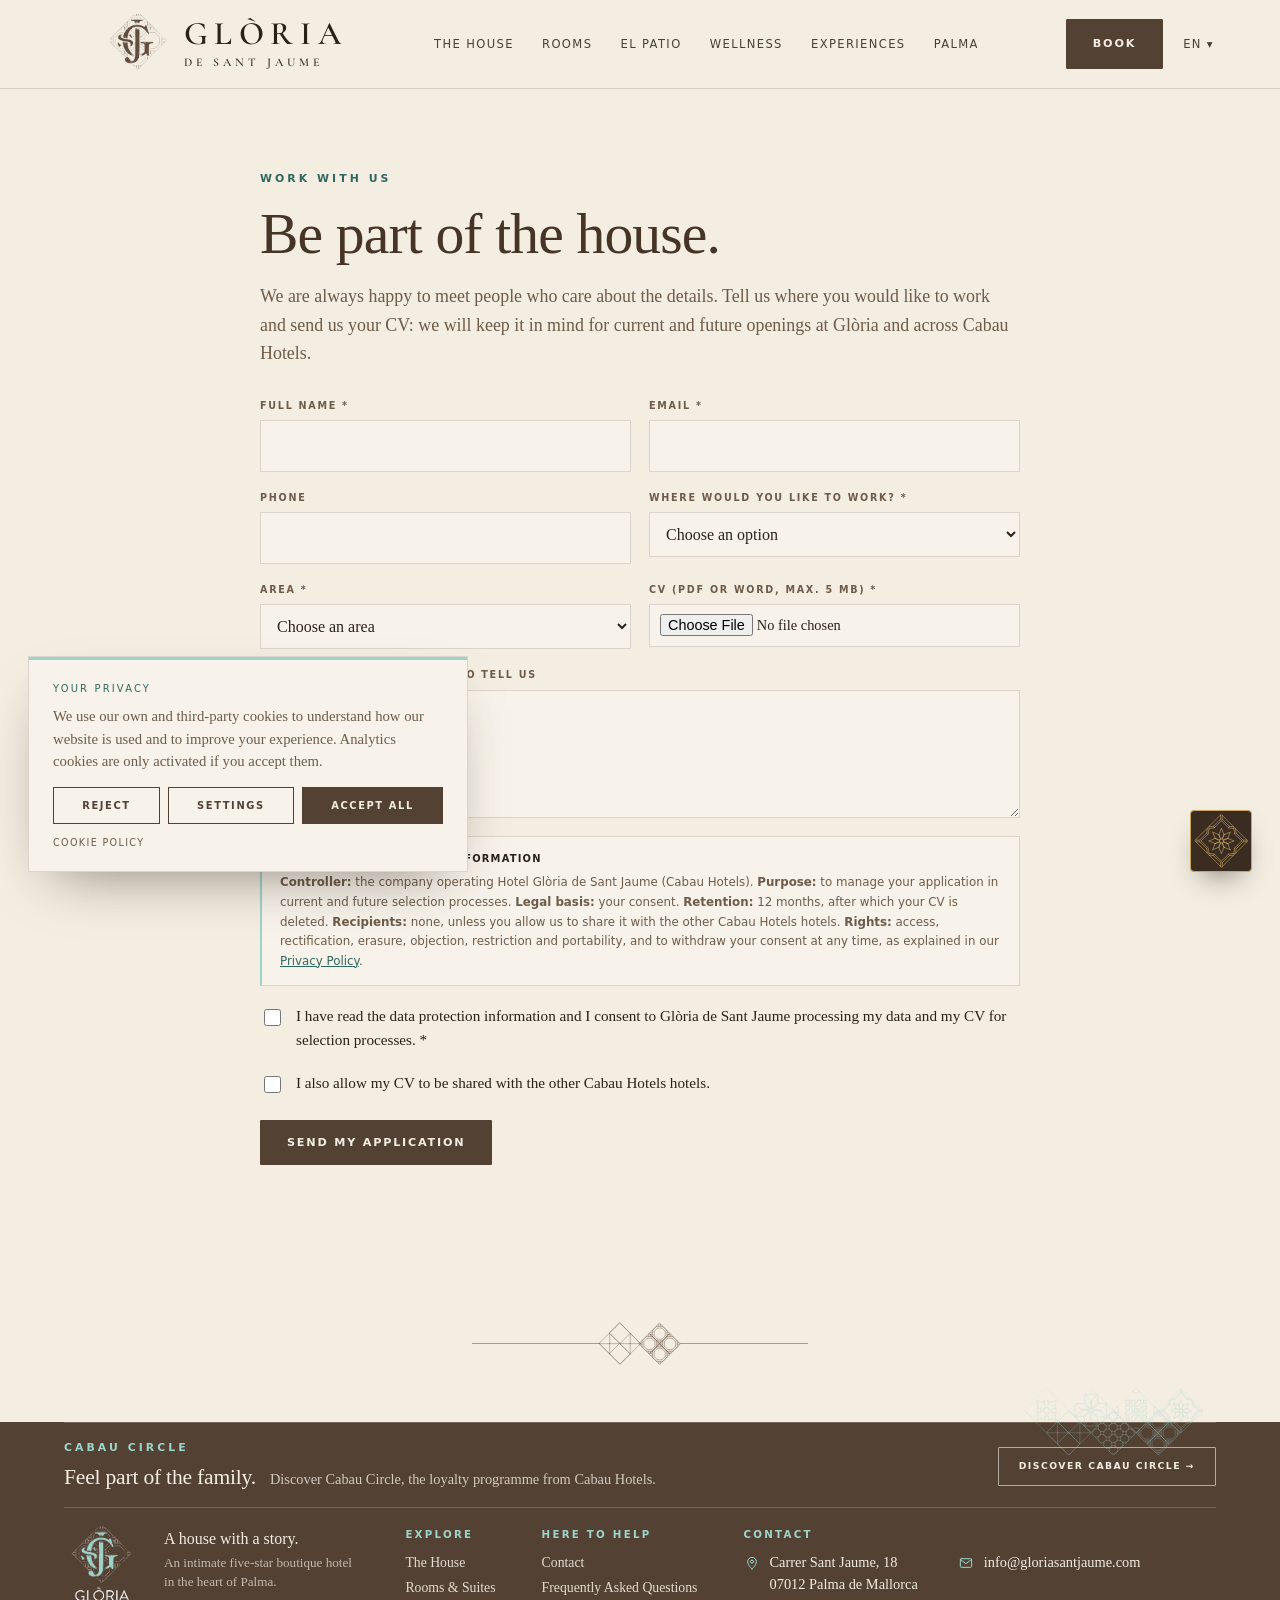
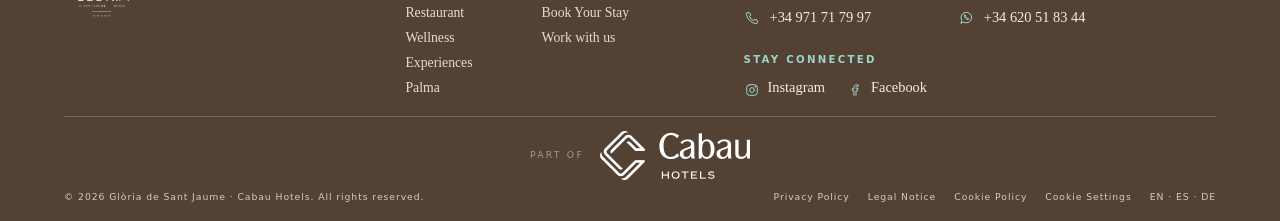
==== commit ce22bab7: "feat: vídeo del hero en móvil un 40% más lento (interpolado) Co-Authored-By: Claude Opus 5.5 <norepl" ====
--- a/careers.html
+++ b/careers.html
@@ -11,25 +11,23 @@
 <meta name="theme-color" content="#534134">
 <link rel="preconnect" href="https://fonts.googleapis.com">
 <link rel="preconnect" href="https://fonts.gstatic.com" crossorigin>
-<link rel="stylesheet" href="https://fonts.googleapis.com/css2?family=Cormorant+Garamond:ital,wght@0,400;0,500;0,600;1,400;1,500&family=Jost:wght@300;400;500;600&display=swap">
+<link rel="stylesheet" href="https://fonts.googleapis.com/css2?family=Cormorant+Garamond:wght@500;600;700&family=Karma:wght@300;400;500;600;700&family=Montserrat:wght@400;500;600&display=swap">
 <link rel="stylesheet" href="css/styles.css?v=75">
 <link rel="stylesheet" href="css/concierge.css?v=3">
-<link rel="stylesheet" href="css/requests.css?v=3">
 <link rel="stylesheet" href="css/legal.css?v=5">
 <link rel="stylesheet" href="css/careers.css?v=1">
-<link rel="stylesheet" href="css/web2.css?v=3">
 <!--seo:start-->
 <meta property="og:type" content="website">
 <meta property="og:site_name" content="Glòria de Sant Jaume">
 <meta property="og:title" content="Work with us · Glòria de Sant Jaume">
 <meta property="og:description" content="Join the team at Glòria de Sant Jaume and Cabau Hotels: send us your CV.">
-<meta property="og:url" content="https://web2.hotelgloria.es/careers.html">
-<meta property="og:image" content="https://web2.hotelgloria.es/img/interior-patio-hotel-gloria-de-sant-jaume-palma.jpg">
+<meta property="og:url" content="https://web.hotelgloria.es/careers.html">
+<meta property="og:image" content="https://web.hotelgloria.es/img/interior-patio-hotel-gloria-de-sant-jaume-palma.jpg">
 <meta name="twitter:card" content="summary_large_image">
 <meta name="twitter:title" content="Work with us · Glòria de Sant Jaume">
 <meta name="twitter:description" content="Join the team at Glòria de Sant Jaume and Cabau Hotels: send us your CV.">
-<meta name="twitter:image" content="https://web2.hotelgloria.es/img/interior-patio-hotel-gloria-de-sant-jaume-palma.jpg">
-<script type="application/ld+json">{"@context": "https://schema.org", "@graph": [{"@type": "WebPage", "@id": "https://web2.hotelgloria.es/careers.html#webpage", "url": "https://web2.hotelgloria.es/careers.html", "name": "Work with us · Glòria de Sant Jaume", "description": "Join the team at Glòria de Sant Jaume and Cabau Hotels: send us your CV.", "inLanguage": "en", "isPartOf": {"@type": "WebSite", "@id": "https://web2.hotelgloria.es/#website", "url": "https://web2.hotelgloria.es/", "name": "Glòria de Sant Jaume"}, "about": {"@id": "https://web2.hotelgloria.es/#hotel"}, "primaryImageOfPage": {"@type": "ImageObject", "url": "https://web2.hotelgloria.es/img/interior-patio-hotel-gloria-de-sant-jaume-palma.jpg"}}, {"@type": "BreadcrumbList", "itemListElement": [{"@type": "ListItem", "position": 1, "name": "Glòria de Sant Jaume", "item": "https://web2.hotelgloria.es/"}, {"@type": "ListItem", "position": 2, "name": "Work with us", "item": "https://web2.hotelgloria.es/careers.html"}]}, {"@type": "Hotel", "@id": "https://web2.hotelgloria.es/#hotel", "name": "Hotel Glòria de Sant Jaume", "url": "https://web2.hotelgloria.es/", "telephone": "+34 971 71 79 97", "email": "info@gloriasantjaume.com", "address": {"@type": "PostalAddress", "streetAddress": "Carrer Sant Jaume, 18", "postalCode": "07012", "addressLocality": "Palma", "addressRegion": "Illes Balears", "addressCountry": "ES"}, "geo": {"@type": "GeoCoordinates", "latitude": 39.5733526, "longitude": 2.6480637}, "starRating": {"@type": "Rating", "ratingValue": "5"}, "brand": {"@type": "Brand", "name": "Cabau Hotels", "url": "https://cabauhotels.com/"}, "sameAs": ["https://www.instagram.com/hotelgloriasantjaume", "https://www.facebook.com/hotelgloriasantjaume"]}]}</script>
+<meta name="twitter:image" content="https://web.hotelgloria.es/img/interior-patio-hotel-gloria-de-sant-jaume-palma.jpg">
+<script type="application/ld+json">{"@context": "https://schema.org", "@graph": [{"@type": "WebPage", "@id": "https://web.hotelgloria.es/careers.html#webpage", "url": "https://web.hotelgloria.es/careers.html", "name": "Work with us · Glòria de Sant Jaume", "description": "Join the team at Glòria de Sant Jaume and Cabau Hotels: send us your CV.", "inLanguage": "en", "isPartOf": {"@type": "WebSite", "@id": "https://web.hotelgloria.es/#website", "url": "https://web.hotelgloria.es/", "name": "Glòria de Sant Jaume"}, "about": {"@id": "https://web.hotelgloria.es/#hotel"}, "primaryImageOfPage": {"@type": "ImageObject", "url": "https://web.hotelgloria.es/img/interior-patio-hotel-gloria-de-sant-jaume-palma.jpg"}}, {"@type": "BreadcrumbList", "itemListElement": [{"@type": "ListItem", "position": 1, "name": "Glòria de Sant Jaume", "item": "https://web.hotelgloria.es/"}, {"@type": "ListItem", "position": 2, "name": "Work with us", "item": "https://web.hotelgloria.es/careers.html"}]}, {"@type": "Hotel", "@id": "https://web.hotelgloria.es/#hotel", "name": "Hotel Glòria de Sant Jaume", "url": "https://web.hotelgloria.es/", "telephone": "+34 971 71 79 97", "email": "info@gloriasantjaume.com", "address": {"@type": "PostalAddress", "streetAddress": "Carrer Sant Jaume, 18", "postalCode": "07012", "addressLocality": "Palma", "addressRegion": "Illes Balears", "addressCountry": "ES"}, "geo": {"@type": "GeoCoordinates", "latitude": 39.5733526, "longitude": 2.6480637}, "starRating": {"@type": "Rating", "ratingValue": "5"}, "brand": {"@type": "Brand", "name": "Cabau Hotels", "url": "https://cabauhotels.com/"}, "sameAs": ["https://www.instagram.com/hotelgloriasantjaume", "https://www.facebook.com/hotelgloriasantjaume"]}]}</script>
 <!--seo:end-->
 </head>
 <body class="legal-body">
@@ -46,7 +44,6 @@
       <a href="wellness.html">Wellness</a>
       <a href="experiences.html">Experiences</a>
       <a href="palma.html">Palma</a>
-      <a class="nav-guest" href="guest.html">Guest area</a>
     </nav>
     <div class="header-right">
       <a class="btn btn-ghost-light" href="#book" data-book>Book</a>
@@ -135,7 +132,7 @@
         <li><a href="experiences.html">Experiences</a></li><li><a href="palma.html">Palma</a></li></ul></div>
       <div><h4>Here to help</h4><ul>
         <li><a href="#contact">Contact</a></li><li><a href="faq.html">Frequently Asked Questions</a></li>
-        <li><a href="#book" data-book>Book Your Stay</a></li><li><a href="careers.html">Work with us</a></li><li><a href="guest.html">Guest services</a></li></ul></div>
+        <li><a href="#book" data-book>Book Your Stay</a></li><li><a href="careers.html">Work with us</a></li></ul></div>
       <div id="contact"><h4>Contact</h4>
         <div class="ct-grid">
           <div class="contact-row"><svg class="ci" viewBox="0 0 24 24" width="16" height="16" fill="none" stroke="currentColor" stroke-width="1.5" stroke-linecap="round" stroke-linejoin="round" aria-hidden="true"><path d="M12 21s-6.5-5.6-6.5-11a6.5 6.5 0 0 1 13 0c0 5.4-6.5 11-6.5 11z"/><circle cx="12" cy="10" r="2.3"/></svg><span>Carrer Sant Jaume, 18<br>07012 Palma de Mallorca</span></div>
@@ -159,12 +156,11 @@
 
 <a class="sticky-book btn btn-dark" href="index.html#book" data-book>Check availability</a>
 
-<script src="js/i18n-data.js?v=24faq"></script>
+<script src="js/i18n-data.js?v=23faq"></script>
 <script src="js/i18n.js?v=4"></script>
 <script src="js/consent.js?v=4"></script>
-<script src="js/site.js?v=21f"></script>
-<script src="js/concierge.js?v=5t" defer></script>
-<script src="js/requests.js?v=7" defer></script>
+<script src="js/site.js?v=21g"></script>
+<script src="js/concierge.js?v=4t" defer></script>
 <script src="js/careers.js?v=2" defer></script>
 </body>
 </html>
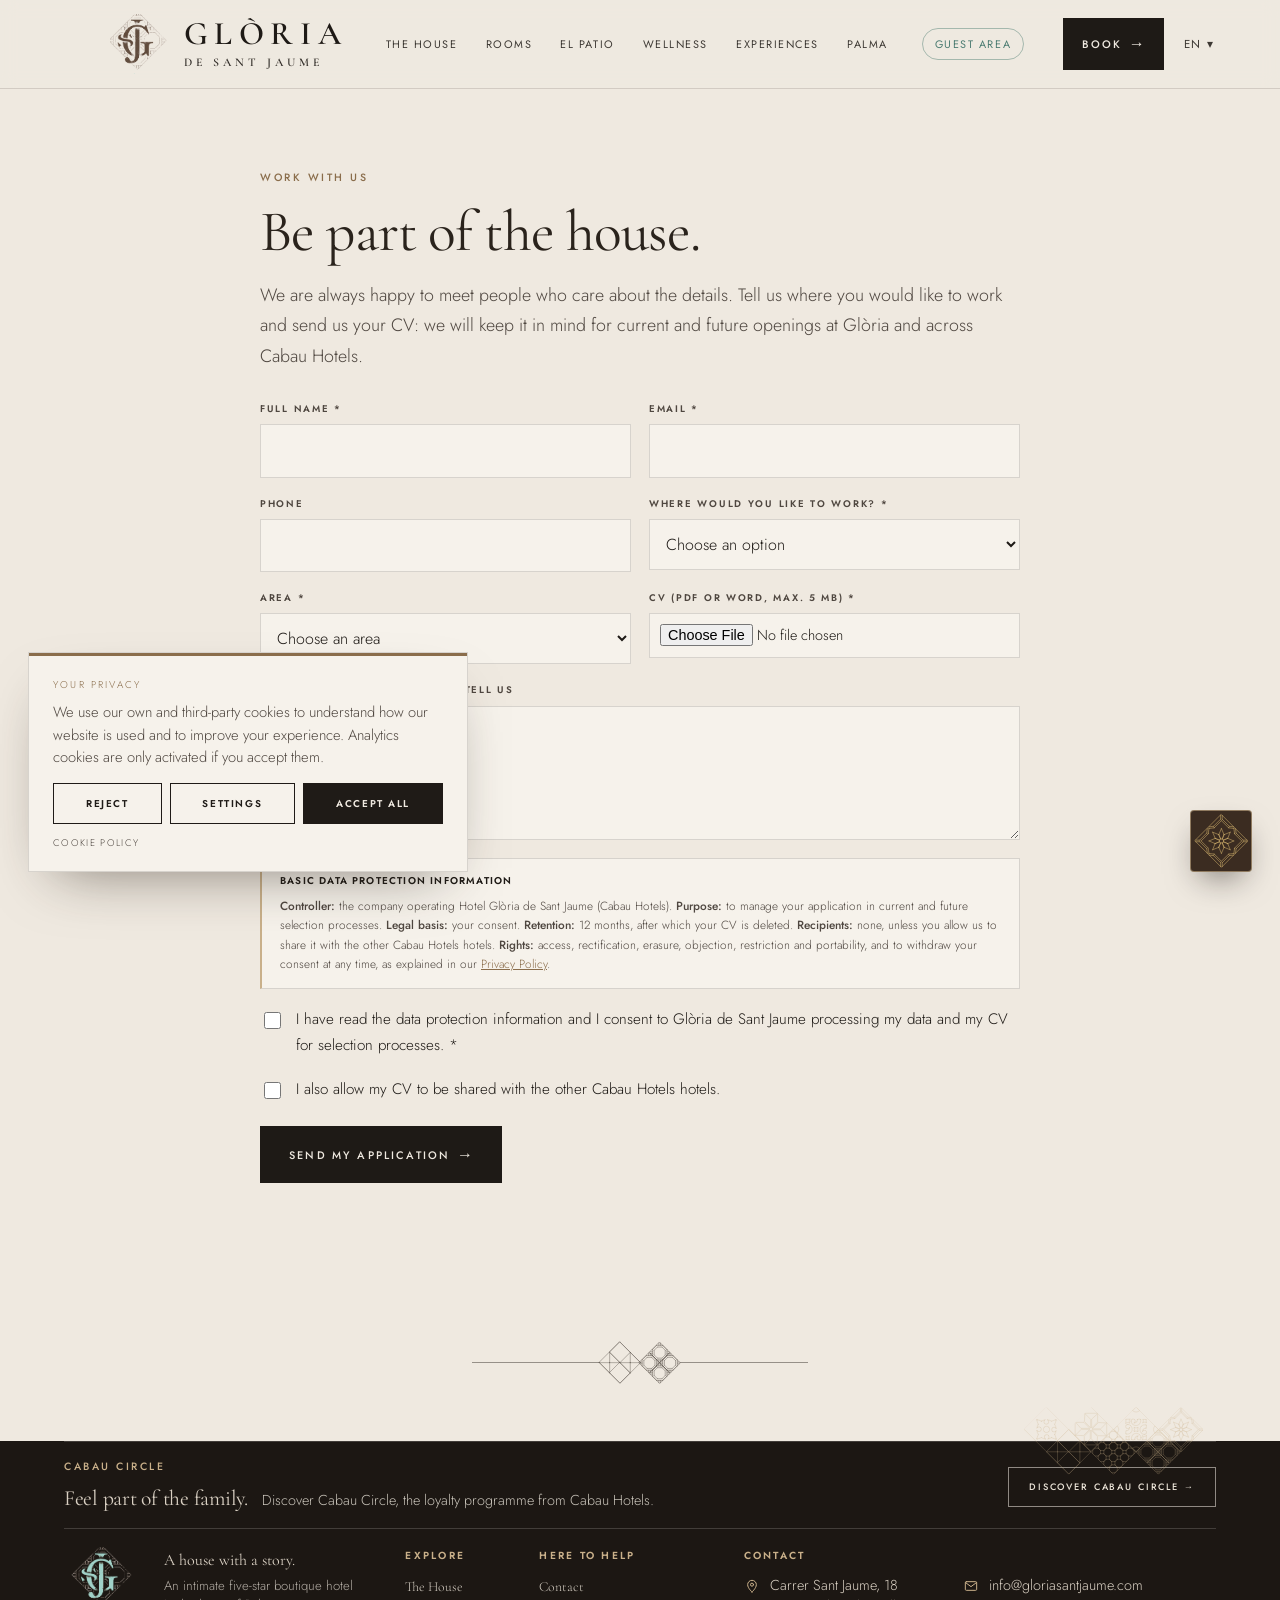
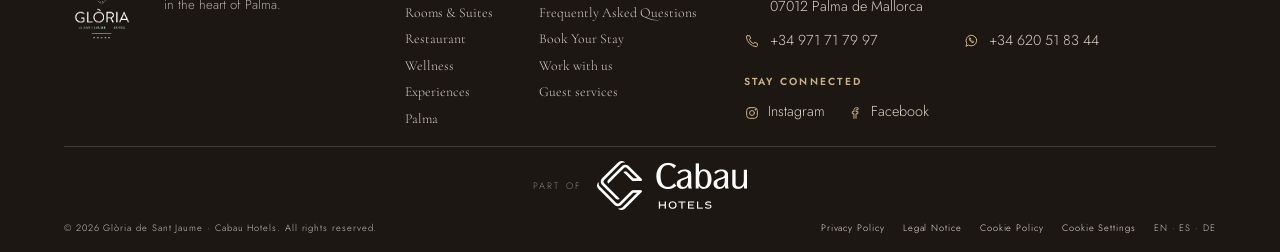
==== commit 0eb97dce: "feat: vídeo del hero en móvil un 40% más lento (etalonaje web2) Co-Authored-By: Claude Opus 5.5 <nor" ====
--- a/careers.html
+++ b/careers.html
@@ -11,23 +11,25 @@
 <meta name="theme-color" content="#534134">
 <link rel="preconnect" href="https://fonts.googleapis.com">
 <link rel="preconnect" href="https://fonts.gstatic.com" crossorigin>
-<link rel="stylesheet" href="https://fonts.googleapis.com/css2?family=Cormorant+Garamond:wght@500;600;700&family=Karma:wght@300;400;500;600;700&family=Montserrat:wght@400;500;600&display=swap">
+<link rel="stylesheet" href="https://fonts.googleapis.com/css2?family=Cormorant+Garamond:ital,wght@0,400;0,500;0,600;1,400;1,500&family=Jost:wght@300;400;500;600&display=swap">
 <link rel="stylesheet" href="css/styles.css?v=75">
 <link rel="stylesheet" href="css/concierge.css?v=3">
+<link rel="stylesheet" href="css/requests.css?v=3">
 <link rel="stylesheet" href="css/legal.css?v=5">
 <link rel="stylesheet" href="css/careers.css?v=1">
+<link rel="stylesheet" href="css/web2.css?v=3">
 <!--seo:start-->
 <meta property="og:type" content="website">
 <meta property="og:site_name" content="Glòria de Sant Jaume">
 <meta property="og:title" content="Work with us · Glòria de Sant Jaume">
 <meta property="og:description" content="Join the team at Glòria de Sant Jaume and Cabau Hotels: send us your CV.">
-<meta property="og:url" content="https://web.hotelgloria.es/careers.html">
-<meta property="og:image" content="https://web.hotelgloria.es/img/interior-patio-hotel-gloria-de-sant-jaume-palma.jpg">
+<meta property="og:url" content="https://web2.hotelgloria.es/careers.html">
+<meta property="og:image" content="https://web2.hotelgloria.es/img/interior-patio-hotel-gloria-de-sant-jaume-palma.jpg">
 <meta name="twitter:card" content="summary_large_image">
 <meta name="twitter:title" content="Work with us · Glòria de Sant Jaume">
 <meta name="twitter:description" content="Join the team at Glòria de Sant Jaume and Cabau Hotels: send us your CV.">
-<meta name="twitter:image" content="https://web.hotelgloria.es/img/interior-patio-hotel-gloria-de-sant-jaume-palma.jpg">
-<script type="application/ld+json">{"@context": "https://schema.org", "@graph": [{"@type": "WebPage", "@id": "https://web.hotelgloria.es/careers.html#webpage", "url": "https://web.hotelgloria.es/careers.html", "name": "Work with us · Glòria de Sant Jaume", "description": "Join the team at Glòria de Sant Jaume and Cabau Hotels: send us your CV.", "inLanguage": "en", "isPartOf": {"@type": "WebSite", "@id": "https://web.hotelgloria.es/#website", "url": "https://web.hotelgloria.es/", "name": "Glòria de Sant Jaume"}, "about": {"@id": "https://web.hotelgloria.es/#hotel"}, "primaryImageOfPage": {"@type": "ImageObject", "url": "https://web.hotelgloria.es/img/interior-patio-hotel-gloria-de-sant-jaume-palma.jpg"}}, {"@type": "BreadcrumbList", "itemListElement": [{"@type": "ListItem", "position": 1, "name": "Glòria de Sant Jaume", "item": "https://web.hotelgloria.es/"}, {"@type": "ListItem", "position": 2, "name": "Work with us", "item": "https://web.hotelgloria.es/careers.html"}]}, {"@type": "Hotel", "@id": "https://web.hotelgloria.es/#hotel", "name": "Hotel Glòria de Sant Jaume", "url": "https://web.hotelgloria.es/", "telephone": "+34 971 71 79 97", "email": "info@gloriasantjaume.com", "address": {"@type": "PostalAddress", "streetAddress": "Carrer Sant Jaume, 18", "postalCode": "07012", "addressLocality": "Palma", "addressRegion": "Illes Balears", "addressCountry": "ES"}, "geo": {"@type": "GeoCoordinates", "latitude": 39.5733526, "longitude": 2.6480637}, "starRating": {"@type": "Rating", "ratingValue": "5"}, "brand": {"@type": "Brand", "name": "Cabau Hotels", "url": "https://cabauhotels.com/"}, "sameAs": ["https://www.instagram.com/hotelgloriasantjaume", "https://www.facebook.com/hotelgloriasantjaume"]}]}</script>
+<meta name="twitter:image" content="https://web2.hotelgloria.es/img/interior-patio-hotel-gloria-de-sant-jaume-palma.jpg">
+<script type="application/ld+json">{"@context": "https://schema.org", "@graph": [{"@type": "WebPage", "@id": "https://web2.hotelgloria.es/careers.html#webpage", "url": "https://web2.hotelgloria.es/careers.html", "name": "Work with us · Glòria de Sant Jaume", "description": "Join the team at Glòria de Sant Jaume and Cabau Hotels: send us your CV.", "inLanguage": "en", "isPartOf": {"@type": "WebSite", "@id": "https://web2.hotelgloria.es/#website", "url": "https://web2.hotelgloria.es/", "name": "Glòria de Sant Jaume"}, "about": {"@id": "https://web2.hotelgloria.es/#hotel"}, "primaryImageOfPage": {"@type": "ImageObject", "url": "https://web2.hotelgloria.es/img/interior-patio-hotel-gloria-de-sant-jaume-palma.jpg"}}, {"@type": "BreadcrumbList", "itemListElement": [{"@type": "ListItem", "position": 1, "name": "Glòria de Sant Jaume", "item": "https://web2.hotelgloria.es/"}, {"@type": "ListItem", "position": 2, "name": "Work with us", "item": "https://web2.hotelgloria.es/careers.html"}]}, {"@type": "Hotel", "@id": "https://web2.hotelgloria.es/#hotel", "name": "Hotel Glòria de Sant Jaume", "url": "https://web2.hotelgloria.es/", "telephone": "+34 971 71 79 97", "email": "info@gloriasantjaume.com", "address": {"@type": "PostalAddress", "streetAddress": "Carrer Sant Jaume, 18", "postalCode": "07012", "addressLocality": "Palma", "addressRegion": "Illes Balears", "addressCountry": "ES"}, "geo": {"@type": "GeoCoordinates", "latitude": 39.5733526, "longitude": 2.6480637}, "starRating": {"@type": "Rating", "ratingValue": "5"}, "brand": {"@type": "Brand", "name": "Cabau Hotels", "url": "https://cabauhotels.com/"}, "sameAs": ["https://www.instagram.com/hotelgloriasantjaume", "https://www.facebook.com/hotelgloriasantjaume"]}]}</script>
 <!--seo:end-->
 </head>
 <body class="legal-body">
@@ -44,6 +46,7 @@
       <a href="wellness.html">Wellness</a>
       <a href="experiences.html">Experiences</a>
       <a href="palma.html">Palma</a>
+      <a class="nav-guest" href="guest.html">Guest area</a>
     </nav>
     <div class="header-right">
       <a class="btn btn-ghost-light" href="#book" data-book>Book</a>
@@ -132,7 +135,7 @@
         <li><a href="experiences.html">Experiences</a></li><li><a href="palma.html">Palma</a></li></ul></div>
       <div><h4>Here to help</h4><ul>
         <li><a href="#contact">Contact</a></li><li><a href="faq.html">Frequently Asked Questions</a></li>
-        <li><a href="#book" data-book>Book Your Stay</a></li><li><a href="careers.html">Work with us</a></li></ul></div>
+        <li><a href="#book" data-book>Book Your Stay</a></li><li><a href="careers.html">Work with us</a></li><li><a href="guest.html">Guest services</a></li></ul></div>
       <div id="contact"><h4>Contact</h4>
         <div class="ct-grid">
           <div class="contact-row"><svg class="ci" viewBox="0 0 24 24" width="16" height="16" fill="none" stroke="currentColor" stroke-width="1.5" stroke-linecap="round" stroke-linejoin="round" aria-hidden="true"><path d="M12 21s-6.5-5.6-6.5-11a6.5 6.5 0 0 1 13 0c0 5.4-6.5 11-6.5 11z"/><circle cx="12" cy="10" r="2.3"/></svg><span>Carrer Sant Jaume, 18<br>07012 Palma de Mallorca</span></div>
@@ -156,11 +159,12 @@
 
 <a class="sticky-book btn btn-dark" href="index.html#book" data-book>Check availability</a>
 
-<script src="js/i18n-data.js?v=23faq"></script>
+<script src="js/i18n-data.js?v=24faq"></script>
 <script src="js/i18n.js?v=4"></script>
 <script src="js/consent.js?v=4"></script>
 <script src="js/site.js?v=21g"></script>
-<script src="js/concierge.js?v=4t" defer></script>
+<script src="js/concierge.js?v=5t" defer></script>
+<script src="js/requests.js?v=7" defer></script>
 <script src="js/careers.js?v=2" defer></script>
 </body>
 </html>
--- a/css/requests.css
+++ b/css/requests.css
@@ -0,0 +1,86 @@
+/* ---------- Solicitudes de servicios del catálogo data/services.json (js/requests.js) ---------- */
+html.rq-lock,html.rq-lock body{overflow:hidden}
+.rq-overlay{position:fixed;inset:0;z-index:300;display:flex;align-items:center;justify-content:center;padding:24px;
+  background:rgba(33,25,18,.58);-webkit-backdrop-filter:blur(3px);backdrop-filter:blur(3px);opacity:0;transition:opacity .25s ease}
+.rq-overlay.is-open{opacity:1}
+.rq-dialog{position:relative;width:min(600px,100%);max-height:min(860px,calc(100svh - 48px));display:flex;flex-direction:column;
+  background:var(--cream);color:var(--ink);border:1px solid var(--line);box-shadow:0 40px 90px -40px rgba(20,14,9,.85);
+  transform:translateY(14px);transition:transform .3s cubic-bezier(.2,.8,.2,1);overflow:hidden}
+.rq-overlay.is-open .rq-dialog{transform:none}
+.rq-dialog::before{content:"";position:absolute;left:0;right:0;top:0;height:2px;background:var(--teal);opacity:.8;z-index:2}
+
+.rq-head{padding:34px 40px 18px;border-bottom:1px solid var(--line);background:var(--paper);flex:0 0 auto}
+.rq-eyebrow{font-family:var(--sans);font-size:.62rem;font-weight:600;letter-spacing:.28em;text-transform:uppercase;color:var(--turq-deep)}
+.rq-title{font-family:var(--serif);font-weight:400;font-size:clamp(1.8rem,3.4vw,2.3rem);line-height:1.05;margin:.3em 0 .35em;color:var(--brown-2)}
+.rq-intro{margin:0;font-size:.98rem;line-height:1.55;color:var(--muted);max-width:46ch}
+.rq-price{display:flex;align-items:center;gap:10px;margin:0 0 .7em;font-family:var(--sans);font-size:.7rem;font-weight:500;letter-spacing:.06em;color:var(--turq-deep)}
+.rq-price::before{content:"";width:18px;height:1px;background:var(--teal);flex:0 0 auto}
+.rq-x{position:absolute;top:12px;right:12px;z-index:3;width:44px;height:44px;display:flex;align-items:center;justify-content:center;
+  background:none;border:1px solid transparent;color:var(--ink);font-size:1.8rem;line-height:1;cursor:pointer;opacity:.7;transition:opacity .2s,border-color .2s}
+.rq-x:hover,.rq-x:focus-visible{opacity:1;border-color:var(--line)}
+
+.rq-body{flex:1 1 auto;overflow-y:auto;overscroll-behavior:contain;padding:22px 40px 30px}
+.rq-form{display:flex;flex-direction:column;gap:16px}
+.rq-row{display:grid;grid-template-columns:1fr 1fr;gap:16px}
+.rq-field{display:flex;flex-direction:column;gap:7px;min-width:0}
+.rq-field > label{font-family:var(--sans);font-size:.6rem;font-weight:600;letter-spacing:.18em;text-transform:uppercase;color:var(--muted)}
+.rq-req{color:var(--turq-deep)}
+.rq-opt{font-weight:500;letter-spacing:.1em;text-transform:none;font-size:.62rem;opacity:.85}
+.rq-field input,.rq-field select,.rq-field textarea{font:inherit;font-size:1rem;padding:12px;border:1px solid var(--line);background:var(--paper);color:var(--ink);
+  border-radius:0;width:100%;min-width:0;min-height:48px;-webkit-appearance:none;appearance:none}
+.rq-field select{background-image:linear-gradient(45deg,transparent 50%,var(--muted) 50%),linear-gradient(135deg,var(--muted) 50%,transparent 50%);
+  background-position:calc(100% - 18px) 50%,calc(100% - 13px) 50%;background-size:5px 5px;background-repeat:no-repeat;padding-right:34px}
+.rq-field input[type=date]{-webkit-appearance:auto;appearance:auto}
+.rq-field textarea{resize:vertical;min-height:84px}
+.rq-field input:focus,.rq-field select:focus,.rq-field textarea:focus{outline:none;border-color:var(--turq-deep);box-shadow:inset 0 -2px 0 var(--turq-deep)}
+.rq-field.is-invalid input,.rq-field.is-invalid select,.rq-field.is-invalid textarea{border-color:#9b3b2e}
+.rq-hint{margin:0;font-family:var(--sans);font-size:.72rem;line-height:1.5;color:var(--muted)}
+.rq-contact-hint{margin-top:-6px}
+.rq-hp{position:absolute;left:-9999px;width:1px;height:1px;overflow:hidden}
+.rq-check{display:flex;gap:12px;align-items:flex-start;font-size:.95rem;line-height:1.5;color:var(--ink);cursor:pointer;
+  background:var(--paper);border:1px solid var(--line);border-left:2px solid var(--teal);padding:12px 14px}
+.rq-check input{margin-top:4px;width:17px;height:17px;flex:0 0 auto;accent-color:var(--brown)}
+.rq-check a{color:var(--turq-deep);text-decoration:underline}
+.rq-actions{display:flex;flex-wrap:wrap;align-items:center;gap:12px 20px;margin-top:4px}
+.rq-send[disabled]{opacity:.6;cursor:progress;transform:none}
+.rq-status{margin:0;font-size:.95rem;color:var(--muted);flex:1 1 220px}
+.rq-status:empty{display:none}
+.rq-status.is-err{color:#9b3b2e}
+.rq-status.is-ok{color:#2f6b4f}
+
+/* confirmación */
+.rq-done{display:flex;flex-direction:column;align-items:center;text-align:center;padding:10px 0 6px;animation:rq-in .4s ease}
+@keyframes rq-in{from{opacity:0;transform:translateY(8px)}to{opacity:1;transform:none}}
+.rq-done-mark{width:46px;height:46px;border:1px solid var(--turq-deep);transform:rotate(45deg);margin:10px 0 22px;position:relative}
+.rq-done-mark::after{content:"";position:absolute;inset:9px;border:1px solid var(--teal);background:rgba(157,212,202,.25)}
+.rq-done-title{font-family:var(--serif);font-weight:400;font-size:1.9rem;line-height:1.1;margin:0 0 10px;color:var(--brown-2);outline:none}
+.rq-done p{margin:0 0 8px;max-width:40ch;font-size:1.02rem;line-height:1.55}
+.rq-muted{color:var(--muted);font-size:.95rem!important}
+.rq-summary{display:grid;grid-template-columns:auto 1fr;gap:8px 18px;text-align:left;margin:18px 0 24px;padding:16px 20px;width:100%;max-width:420px;
+  background:var(--paper);border:1px solid var(--line)}
+.rq-summary dt{font-family:var(--sans);font-size:.58rem;font-weight:600;letter-spacing:.16em;text-transform:uppercase;color:var(--muted);padding-top:4px}
+.rq-summary dd{margin:0;font-size:1rem}
+
+/* móvil: hoja a pantalla completa */
+@media (max-width:640px){
+  .rq-overlay{padding:0;align-items:stretch}
+  .rq-dialog{width:100%;max-height:none;height:100%;height:100dvh;border:0;transform:translateY(24px)}
+  .rq-head{padding:26px 20px 14px;padding-top:calc(26px + env(safe-area-inset-top,0px))}
+  .rq-x{top:calc(8px + env(safe-area-inset-top,0px));right:6px}
+  .rq-title{padding-right:40px}
+  .rq-body{padding:18px 20px calc(28px + env(safe-area-inset-bottom,0px))}
+  .rq-row{grid-template-columns:1fr}
+  .rq-send{width:100%;justify-content:center}
+}
+@media (prefers-reduced-motion:reduce){ .rq-overlay,.rq-dialog,.rq-done{transition:none;animation:none} }
+
+/* botones de la página: el enlace a TheFork queda como opción secundaria */
+.btn.req-alt{background:transparent!important;border-color:transparent!important;color:inherit;padding-inline:8px;text-decoration:underline;text-underline-offset:5px;text-decoration-thickness:1px}
+.btn.req-alt:hover{text-decoration-color:var(--teal);transform:none}
+.stack-cta:has([data-request]){flex-wrap:wrap!important;align-items:center}
+
+/* web2 · acceso «Área de clientes» en el menú principal */
+.main-nav .nav-guest{color:#9DD4CA;border:1px solid rgba(157,212,202,.55);padding:6px 12px;border-radius:999px;margin-left:6px}
+.site-header:not(.on-hero) .main-nav .nav-guest,.site-header.scrolled .main-nav .nav-guest{color:#2E685E;border-color:rgba(46,104,94,.45)}
+.main-nav .nav-guest:hover{background:rgba(157,212,202,.14)}
+@media (max-width:900px){ .main-nav .nav-guest{display:inline-block;margin:10px 0 0;border-radius:999px} }
--- a/css/web2.css
+++ b/css/web2.css
@@ -0,0 +1,129 @@
+/* =====================================================================
+   GLÒRIA · web2 — capa de estilo "editorial cinematográfico"
+   (según las referencias de Daniel, 26-09-2026). Se carga DESPUÉS de
+   styles.css y concierge.css: cambia tokens, tipografía y acabados,
+   no la estructura ni los textos.
+   Paleta: marfil · piedra · espresso · nogal · verde botella · bronce.
+   Tipos: Cormorant Garamond (titulares, fino y de alto contraste) +
+          Jost (cuerpo y etiquetas, ligero y geométrico).
+   ===================================================================== */
+:root{
+  --cream:     #EFE9E0;   /* marfil: fondo principal */
+  --cream-2:   #E6DED2;   /* piedra clara: sección alterna */
+  --paper:     #F6F2EB;   /* papel: tarjetas */
+  --ink:       #1E1A16;   /* casi negro cálido: titulares y botones */
+  --muted:     #5D544B;   /* cuerpo */
+  --brown:     #1F1B17;   /* botones oscuros (antes marrón) */
+  --brown-2:   #2A231C;   /* espresso: bandas oscuras y pie */
+  --olive:     #2F3B33;   /* verde botella: reservar */
+  --teal:      #C9B08A;   /* acento sobre oscuro: bronce claro (sustituye al turquesa) */
+  --turq-deep: #8A6D4B;   /* acento sobre claro: bronce / nogal */
+  --line:      rgba(30,26,22,.14);
+  --line-light:rgba(239,233,224,.18);
+
+  --serif: "Cormorant Garamond", "Cormorant", Georgia, "Times New Roman", serif;
+  --body:  "Jost", "Helvetica Neue", Arial, sans-serif;
+  --sans:  "Jost", "Helvetica Neue", Arial, sans-serif;
+}
+
+/* ---------- base ---------- */
+body{font-family:var(--body);font-weight:300;font-size:16.5px;line-height:1.7;color:var(--ink);background:var(--cream)}
+h1,h2,h3,h4{font-family:var(--serif);font-weight:400;letter-spacing:-.012em;color:inherit}
+h1{font-weight:400}
+.section{padding-block:clamp(64px,8.5vw,120px)}
+.section h2{font-size:clamp(2.4rem,4.8vw,3.7rem);line-height:1.02;margin:.3em 0 .45em}
+.section p,.muted{color:var(--muted)}
+.section p{font-size:1rem;max-width:48ch}
+.serif-lead{font-family:var(--serif);font-weight:400}
+p strong,b{font-weight:500}
+
+/* etiquetas: pequeñas, espaciadas, en bronce y numeradas por sección (02 · …) */
+.eyebrow{font-family:var(--sans);font-size:.66rem;font-weight:500;letter-spacing:.24em;color:var(--turq-deep)}
+body{counter-reset:sec}
+body > section:not(.hero):not(.page-hero):not(.exp-hero):not(.mp){counter-increment:sec}
+body > section:not(.mp) .wrap > .eyebrow::before,
+body > section:not(.mp) .wrap > div > .eyebrow:first-child::before,
+body > section:not(.mp) .two-col > div > .eyebrow:first-child::before{content:counter(sec, decimal-leading-zero) " · ";opacity:.75}
+
+/* hilos finos entre secciones claras, como en las referencias */
+body > section.section + section.section:not(.mp):not(.closing):not(.band):not(.shop){border-top:1px solid var(--line)}
+
+/* ---------- botones ---------- */
+.btn{font-family:var(--sans);font-size:.68rem;font-weight:500;letter-spacing:.2em;padding:16px 28px;border-radius:0}
+.btn.has-arrow::after{content:"→";font-size:1rem;letter-spacing:0;transition:transform .2s}
+.btn.has-arrow:hover::after{transform:translateX(3px)}
+.btn-dark{background:var(--ink);color:var(--cream)}
+.btn-dark:hover{background:#000}
+.btn-olive,[data-elpatio-reserve].btn-dark,.btn[data-elpatio-reserve]:not(.btn-light):not(.btn-ghost-light){background:var(--olive);color:#F2EDE4;border-color:var(--olive)}
+.btn-ghost{border-color:rgba(30,26,22,.55);color:var(--ink)}
+.btn-ghost:hover{background:var(--ink);color:var(--cream)}
+.btn-ghost-light{border-color:rgba(239,233,224,.55)}
+.link-arrow{font-family:var(--sans);font-size:.68rem;font-weight:500;letter-spacing:.2em;border-bottom-color:rgba(30,26,22,.35)}
+
+/* ---------- cabecera ---------- */
+.site-header .main-nav a{font-family:var(--sans);font-weight:400;letter-spacing:.14em;font-size:.68rem}
+.site-header:not(.on-hero){background:rgba(239,233,224,.94);backdrop-filter:blur(8px);border-bottom:1px solid var(--line)}
+.site-header .header-right .btn{padding:11px 18px}
+.site-header:not(.on-hero) .header-right .btn{background:var(--ink);color:var(--cream);border-color:var(--ink)}
+
+/* ---------- héroes: más cine (negro cálido, texto fino) ---------- */
+.hero::before{background:linear-gradient(90deg,rgba(18,13,9,.62),rgba(18,13,9,.2) 55%,rgba(18,13,9,.35)),linear-gradient(180deg,rgba(18,13,9,.35),transparent 30%,transparent 65%,rgba(18,13,9,.55))}
+.page-hero::before{background:linear-gradient(90deg,rgba(18,13,9,.72),rgba(18,13,9,.28) 55%,rgba(18,13,9,.4))}
+.hero h1,.page-hero h1{font-weight:400;letter-spacing:-.02em;line-height:.98}
+.page-hero h1{font-size:clamp(3rem,6.4vw,5.4rem)}
+.hero .sub,.page-hero .sub,.page-hero p{font-family:var(--body);font-weight:300}
+
+/* ---------- barra de reservas ---------- */
+.booking-bar{border-radius:0;box-shadow:0 24px 50px -30px rgba(18,13,9,.55)}
+.booking-bar label,.booking-bar .lbl{font-family:var(--sans);letter-spacing:.18em;font-weight:500}
+.booking-bar button,.booking-bar .btn{background:var(--ink);color:var(--cream)}
+
+/* ---------- imágenes: esquinas vivas, sin marcos ---------- */
+.imgframe{border-radius:0}
+.music-media::after{border-color:rgba(30,26,22,.18)}
+
+/* ---------- bandas oscuras y pie: espresso ---------- */
+.band,.benefits{background:var(--brown-2)}
+.quote-band{background:var(--cream-2);color:var(--ink)}
+.footer{background:#1C1713;color:#D9D0C3}
+.footer a{color:#E9E2D6}
+.footer .eyebrow,.footer h4{color:var(--teal)}
+.mp{background:#1F1A15}
+.mp::before{background:radial-gradient(ellipse at 50% -10%,rgba(201,176,138,.16),transparent 60%)}
+.mp-month-name{color:var(--teal);font-weight:400}
+.mp-cell.is-special{background:rgba(201,176,138,.10);box-shadow:inset 0 2px 0 var(--teal)}
+.mp-card.is-today::after,.mp-cell.is-today::after{background:var(--teal);color:#1F1A15}
+.mp .btn-light{background:#F2EDE4;color:#1F1A15}
+.mp .btn-light:hover{background:var(--teal)}
+
+/* ---------- tarjetas y cuadrículas: aire y pies finos ---------- */
+.photo-cards .pc h3,.cat-grid h3,.cat h3{font-family:var(--serif);font-weight:400;font-size:1.55rem}
+.photo-cards .pc p,.cat-grid p{font-size:.92rem}
+.reviews blockquote,.reviews q{font-family:var(--serif);font-style:italic;font-size:1.25rem}
+
+/* ---------- aviso de cookies y concierge en la nueva paleta ---------- */
+.cc-card::before{background:var(--turq-deep)}
+.cc-eyebrow{color:var(--turq-deep)}
+.gc-launch{border-color:rgba(201,176,138,.6);box-shadow:0 14px 34px -12px rgba(18,13,9,.65),0 0 0 4px rgba(239,233,224,.9)}
+.gc-head{background:#1F1A15}
+.gc-head::after{background:var(--teal)}
+.gc-link.is-primary,.gc-btn{background:var(--ink)}
+
+/* ---------- móvil ---------- */
+@media (max-width:700px){
+  body{font-size:16px}
+  .section h2{font-size:clamp(2.2rem,9vw,2.8rem)}
+  .page-hero h1{font-size:clamp(2.6rem,11vw,3.4rem)}
+}
+
+/* ajustes de lectura */
+:root{--muted:#4F4740}
+.section p{font-size:1.06rem}
+.music-text h2{font-size:clamp(2.3rem,3.6vw,3.1rem)}
+.music-text .muted{max-width:42ch}
+.mp p.mp-month-name{font-family:var(--serif);font-style:italic;font-size:clamp(4.2rem,11vw,9rem);line-height:.9;color:var(--teal);max-width:none;margin:.12em 0 .08em}
+.mp p.mp-lead{color:rgba(239,233,224,.8);font-size:1.12rem;max-width:46ch}
+.mp .mp-sub,.mp .mp-note{color:rgba(239,233,224,.62)}
+.wellness-split .pane p,.band p,.benefits p,.closing p{color:inherit}
+
+.mp p.mp-note{font-size:.6rem;letter-spacing:.18em}
